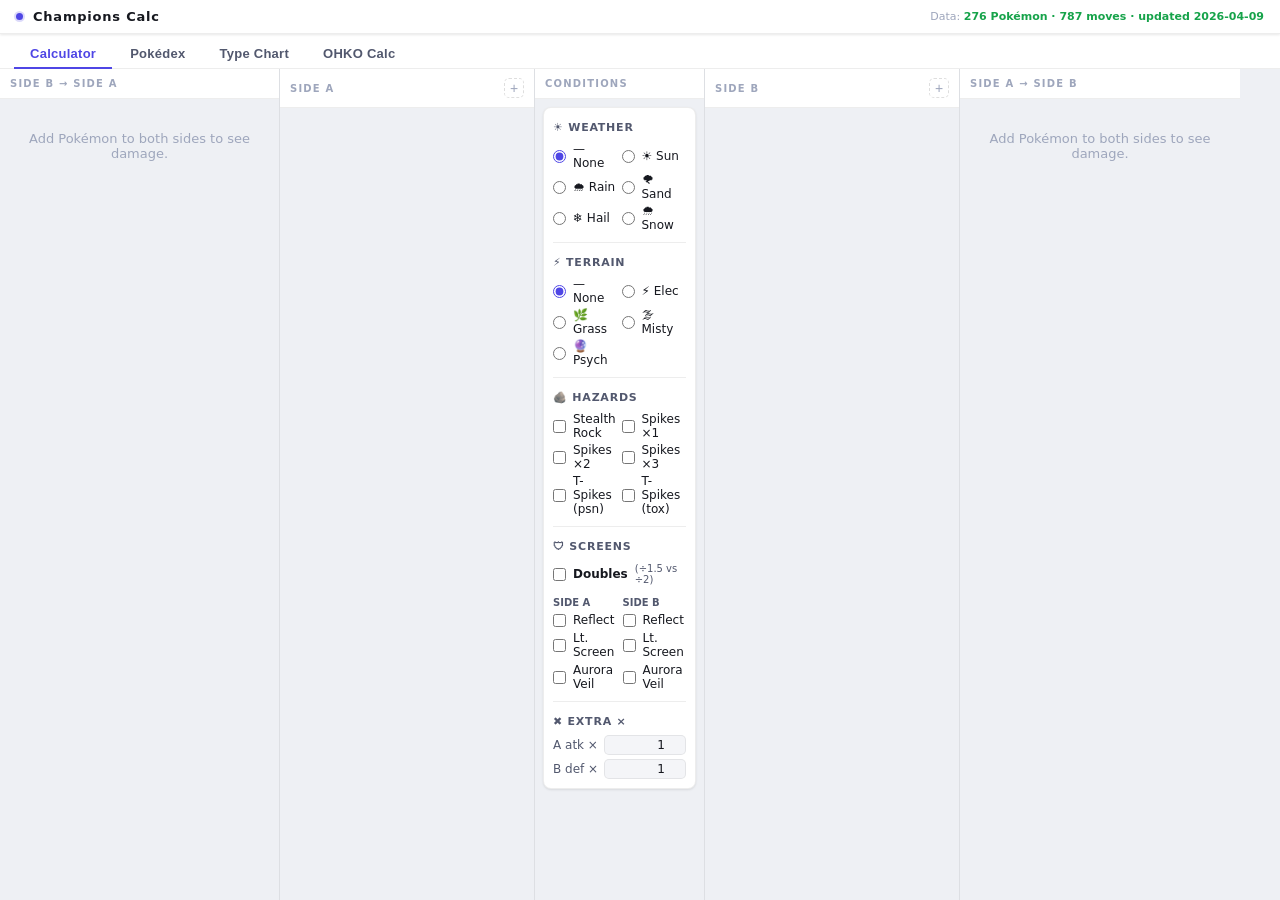
==== app.html @ abed0943 "debug logging for move filters" ====
<!DOCTYPE html>
<html lang="en">
<head>
<meta charset="UTF-8">
<meta name="viewport" content="width=device-width, initial-scale=1.0">
<title>Champions Calc</title>
<style>
*{box-sizing:border-box;margin:0;padding:0}
:root{
  --bg:#eef0f4;--bg2:#ffffff;--bg3:#f4f5f8;--bg4:#e8eaee;
  --border:rgba(0,0,0,0.07);--border2:rgba(0,0,0,0.13);
  --text:#16181f;--text2:#52586e;--text3:#9ea6bc;
  --accent:#4f46e5;--accent2:#6366f1;
  --radius:8px;--font:'Segoe UI',system-ui,sans-serif;
  --shadow:0 1px 3px rgba(0,0,0,0.06),0 1px 2px rgba(0,0,0,0.04);
  --shadow-md:0 4px 12px rgba(0,0,0,0.08),0 2px 4px rgba(0,0,0,0.04);
}
body{background:var(--bg);color:var(--text);font-family:var(--font);font-size:14px;overflow-x:hidden;overflow-y:auto;height:100vh;display:flex;flex-direction:column}

/* ── header ── */
#hdr{display:flex;align-items:center;gap:10px;padding:9px 16px;background:var(--bg2);border-bottom:1px solid var(--border);flex-shrink:0;z-index:10;box-shadow:var(--shadow)}
#hdr h1{font-size:13px;font-weight:700;letter-spacing:.06em;color:var(--text)}
.dot{width:7px;height:7px;border-radius:50%;background:var(--accent);box-shadow:0 0 0 2px rgba(79,70,229,.2)}
#data-status{font-size:11px;color:var(--text3);margin-left:auto}
#data-status span{color:#16a34a;font-weight:600}

/* ── main grid ── */
#main{display:grid;grid-template-columns:280px 255px 170px 255px 280px;flex:1;overflow-x:auto;overflow-y:auto;min-height:0;min-width:0;align-items:start}
.col{display:flex;flex-direction:column;border-right:1px solid var(--border);min-height:100%}
.col:last-child{border-right:none}
.col-body{padding:8px;display:flex;flex-direction:column;gap:7px}

/* ── panel ── */
.panel{background:var(--bg2);border:1px solid var(--border);border-radius:var(--radius);overflow:hidden;box-shadow:var(--shadow)}
.panel-bar{display:flex;align-items:center;gap:7px;padding:7px 10px;border-bottom:1px solid var(--border);background:var(--bg3)}
.panel-stripe{width:3px;height:16px;border-radius:2px;flex-shrink:0}
.panel-title{font-size:12px;font-weight:700;flex:1;color:var(--text);white-space:nowrap;overflow:hidden;text-overflow:ellipsis;letter-spacing:.01em}
.panel-close{background:none;border:none;color:var(--text3);cursor:pointer;font-size:14px;padding:0 2px;line-height:1;border-radius:3px;transition:color .12s}
.panel-close:hover{color:#dc2626}
.panel-body{padding:9px;display:flex;flex-direction:column;gap:6px}

/* ── form elements ── */
label.lbl{font-size:10px;color:var(--text3);text-transform:uppercase;letter-spacing:.08em;display:block;margin-bottom:2px;font-weight:600}
input[type=text],select{width:100%;background:var(--bg3);border:1px solid var(--border);color:var(--text);padding:5px 8px;border-radius:6px;font-size:12px;outline:none;font-family:var(--font);transition:border-color .12s}
input[type=text]:focus,select:focus{border-color:rgba(79,70,229,.4);box-shadow:0 0 0 2px rgba(79,70,229,.08)}
select option{background:#ffffff}

/* ── tabs ── */
#tab-bar{display:flex;gap:1px;padding:0 16px;background:var(--bg2);border-bottom:1px solid var(--border);flex-shrink:0}
.tab-btn{padding:10px 18px;font-size:12px;font-weight:600;border:none;background:none;cursor:pointer;color:var(--text3);border-bottom:2px solid transparent;margin-bottom:-1px;transition:all .15s;letter-spacing:.02em}
.tab-btn.active{color:var(--accent);border-bottom-color:var(--accent)}
.tab-btn:hover:not(.active){color:var(--text)}

/* ── col heads ── */
.col-head{padding:9px 10px;background:var(--bg2);border-bottom:1px solid var(--border);display:flex;align-items:center;justify-content:space-between;position:sticky;top:0;z-index:5}
.col-head h2{font-size:10px;font-weight:700;text-transform:uppercase;letter-spacing:.12em;color:var(--text3)}

/* ── add button ── */
.add-btn{width:20px;height:20px;border-radius:5px;border:1px dashed var(--border2);background:none;color:var(--text3);cursor:pointer;font-size:14px;line-height:1;display:flex;align-items:center;justify-content:center;transition:all .15s}
.add-btn:hover{background:var(--accent);border-color:var(--accent);color:#fff}

/* ── ko badges ── */
.ko-badge{font-size:10px;padding:1px 6px;border-radius:4px;font-weight:700;margin-left:5px}
.ko-1{background:#fee2e2;color:#b91c1c}
.ko-2{background:#fef3c7;color:#92400e}
.ko-n{background:#e0e7ff;color:#3730a3}

/* ── type badge ── */
.type-row{display:flex;gap:4px;flex-wrap:wrap;margin-top:2px}
.type-badge{font-size:10px;padding:2px 7px;border-radius:4px;color:#fff;font-weight:700;text-transform:uppercase;letter-spacing:.05em}

/* ── damage bars ── */
.dmg-bar-wrap{margin:2px 0}
.dmg-bar-label{font-size:11px;color:var(--text2);margin-bottom:2px;display:flex;justify-content:space-between;align-items:center}
.dmg-track{position:relative;height:13px;background:var(--bg3);border-radius:4px;overflow:hidden;border:1px solid var(--border)}
.dmg-range{position:absolute;top:0;height:100%;border-radius:4px;opacity:.85}
.dmg-val{position:absolute;right:5px;top:50%;transform:translateY(-50%);font-size:10px;font-weight:700;color:#fff;text-shadow:0 1px 2px rgba(0,0,0,.4)}

/* ── defender block ── */
.defender-block{background:var(--bg2);border:1px solid var(--border);border-radius:var(--radius);padding:6px 8px;box-shadow:var(--shadow)}
.defender-name{font-size:12px;font-weight:700;margin-bottom:3px;display:flex;align-items:center;justify-content:space-between;cursor:pointer;user-select:none;color:var(--text)}
.defender-name .collapse-btn{font-size:11px;color:var(--text3)}

/* ── move chips ── */
.move-chip{display:grid;grid-template-columns:18px 1fr auto auto auto;align-items:center;gap:5px;background:var(--bg3);border:1px solid var(--border);border-radius:6px;padding:4px 7px;font-size:12px;transition:border-color .12s}
.move-chip:hover{border-color:var(--border2)}
.move-chip-check{accent-color:var(--accent);cursor:pointer;width:13px;height:13px}
.move-chip-name{font-weight:600;color:var(--text);white-space:nowrap;overflow:hidden;text-overflow:ellipsis}
.move-chip-type{font-size:9px;padding:1px 5px;border-radius:3px;color:#fff;font-weight:700;text-transform:uppercase}
.move-chip-bp{font-size:11px;color:var(--text3)}
.move-chip-del{background:none;border:none;color:var(--text3);cursor:pointer;font-size:12px;padding:0 1px;line-height:1;flex-shrink:0;border-radius:3px;transition:color .12s}
.move-chip-del:hover{color:#dc2626}

/* ── cond items ── */
.cond-item{display:flex;align-items:center;gap:6px;padding:2px 0;font-size:12px;color:var(--text);cursor:pointer}
.cond-item input[type=checkbox]{accent-color:var(--accent);cursor:pointer}
.cond-item input[type=radio]{accent-color:var(--accent);cursor:pointer}

/* ── power chart ── */
.power-chart-wrap{background:var(--bg2);border:1px solid var(--border);border-radius:var(--radius);padding:14px;box-shadow:var(--shadow)}
.power-chart-title{font-size:11px;font-weight:700;color:var(--text);text-transform:uppercase;letter-spacing:.08em}

/* ── pokemon search dropdown ── */
.poke-wrap{position:relative}
.poke-input{padding-right:28px!important}
.poke-sprite{position:absolute;right:4px;top:50%;transform:translateY(-50%);width:22px;height:22px;object-fit:contain;image-rendering:pixelated;pointer-events:none}
.poke-list{position:absolute;top:100%;left:0;right:0;z-index:50;background:#ffffff;border:1px solid var(--border2);border-radius:5px;max-height:180px;overflow-y:auto;display:none}
.poke-list.open{display:block}
.poke-opt{padding:5px 8px;cursor:pointer;font-size:13px;display:flex;align-items:center;gap:6px}
.poke-opt:hover,.poke-opt.focused{background:#4f46e511}
.poke-opt img{width:20px;height:20px;object-fit:contain;image-rendering:pixelated}
.poke-opt .type-pip{font-size:10px;padding:1px 5px;border-radius:3px;color:#fff}

/* ── stats strip ── */
.stat-row{display:grid;grid-template-columns:60px 1fr 34px;align-items:center;gap:5px}
.stat-name{font-size:11px;color:var(--text2);text-transform:uppercase;letter-spacing:.04em}
.stat-bar-bg{height:6px;background:var(--bg3);border-radius:3px;overflow:hidden;border:1px solid var(--border)}
.stat-bar{height:100%;border-radius:3px;transition:width .25s}
.stat-val{font-size:12px;text-align:right;color:var(--text)}

/* ── ev / nature row ── */
.ev-row{display:grid;grid-template-columns:1fr 1fr;gap:5px}
.ev-field{display:flex;flex-direction:column}
.ev-field input[type=number]{-moz-appearance:textfield}
.ev-field input[type=number]::-webkit-inner-spin-button{-webkit-appearance:none}
.ev-field input{width:100%;background:var(--bg3);border:1px solid var(--border);color:var(--text);padding:3px 6px;border-radius:5px;font-size:13px;font-family:var(--font);outline:none}

/* ── ev sliders ── */
.ev-slider-row{display:grid;grid-template-columns:34px 1fr 34px;align-items:center;gap:6px;margin-bottom:3px}
.ev-slider-label{font-size:11px;color:var(--text2);text-transform:uppercase;letter-spacing:.04em}
.ev-slider-val{font-size:11px;font-weight:600;text-align:right;color:var(--text)}
input[type=range]{width:100%;accent-color:#4f46e5;height:4px}

/* ── buff checkboxes ── */
.buff-grid{display:grid;grid-template-columns:1fr 1fr;gap:3px}
.buff-item{display:flex;align-items:center;gap:5px;font-size:12px;color:var(--text2);cursor:pointer;padding:2px 0}
.buff-item input[type=checkbox]{accent-color:#4f46e5;cursor:pointer}

/* ── stage select ── */
.stage-row{display:flex;align-items:center;gap:6px}
.stage-row label{font-size:12px;color:var(--text2);min-width:48px}
.stage-row select{flex:1}

/* ── move select ── */
.move-row{display:flex;gap:5px}
.move-row select{flex:1}
.move-type-dot{width:10px;height:10px;border-radius:50%;flex-shrink:0;align-self:center}

/* ── custom move picker ── */
.move-picker-wrap{position:relative}
.move-search-input{width:100%;background:var(--bg3);border:1px solid var(--border);color:var(--text);padding:4px 7px;border-radius:5px;font-size:13px;outline:none;font-family:var(--font)}
.move-search-input:focus{border-color:#4f46e580}
.move-dropdown{position:absolute;top:100%;left:0;right:0;z-index:100;background:#fff;border:1px solid var(--border2);border-radius:6px;max-height:220px;overflow-y:auto;display:none;box-shadow:0 4px 14px rgba(0,0,0,0.12)}
.move-dropdown.open{display:block}
.move-opt{display:grid;grid-template-columns:1fr auto auto auto;align-items:center;gap:6px;padding:5px 9px;cursor:pointer;font-size:12px;position:relative}
.move-opt:hover{background:#f0f0ff}
.move-opt-name{font-weight:600;color:var(--text);white-space:nowrap;overflow:hidden;text-overflow:ellipsis}
.move-cat-icon{font-size:13px;flex-shrink:0}
.move-bp{font-size:11px;color:var(--text2);min-width:34px;text-align:right;flex-shrink:0}
.move-tip{display:none;position:fixed;z-index:999;background:#1a1d24;color:#e8eaf0;font-size:11px;line-height:1.5;padding:7px 10px;border-radius:6px;max-width:220px;pointer-events:none;box-shadow:0 4px 12px rgba(0,0,0,.3)}

/* ── selected moves list ── */
.move-list{display:flex;flex-direction:column;gap:4px;margin-top:4px}
.move-chip{display:grid;grid-template-columns:18px 1fr auto auto auto;align-items:center;gap:5px;background:var(--bg3);border:1px solid var(--border);border-radius:5px;padding:4px 7px;font-size:12px}
.move-chip-check{accent-color:#4f46e5;cursor:pointer;width:14px;height:14px}
.move-chip-name{font-weight:600;color:var(--text);white-space:nowrap;overflow:hidden;text-overflow:ellipsis}
.move-chip-type{font-size:10px;padding:1px 5px;border-radius:3px;color:#fff;font-weight:600;text-transform:uppercase}
.move-chip-bp{font-size:11px;color:var(--text2)}
.move-chip-del{background:none;border:none;color:var(--text3);cursor:pointer;font-size:13px;padding:0 2px;line-height:1;flex-shrink:0}
.move-chip-del:hover{color:#dc2626}

/* ── condition checkboxes ── */
.cond-section{font-size:11px;color:var(--text2);font-weight:600;text-transform:uppercase;letter-spacing:.07em;padding:4px 0 2px}
.cond-item{display:flex;align-items:center;gap:7px;padding:3px 0;font-size:13px;color:var(--text);cursor:pointer}
.cond-item input[type=checkbox]{accent-color:#4f46e5;cursor:pointer}
.cond-item input[type=radio]{accent-color:#4f46e5;cursor:pointer}

/* ── HP bar and damage viz (col 4) ── */
.defender-block{background:var(--bg2);border:1px solid var(--border);border-radius:var(--radius);padding:6px 8px}
.defender-name{font-size:12px;font-weight:600;margin-bottom:3px;display:flex;align-items:center;justify-content:space-between;cursor:pointer;user-select:none}
.defender-name .collapse-btn{font-size:11px;color:var(--text3)}
.hp-track{position:relative;height:12px;background:var(--bg4);border-radius:5px;overflow:hidden;margin-bottom:3px;border:1px solid var(--border)}
.hp-fill{height:100%;border-radius:5px;transition:width .3s;background:#16a34a}
.hp-fill.yellow{background:#d97706}
.hp-fill.red{background:#dc2626}
.hp-label{position:absolute;right:4px;top:50%;transform:translateY(-50%);font-size:10px;font-weight:600;color:#fff;text-shadow:0 1px 2px rgba(0,0,0,.5)}

/* ── coverage tab ── */
#view-cov{display:none;flex-direction:column;flex:1;overflow-y:auto;min-height:0}
.cov-left{width:310px;flex-shrink:0;padding:12px;border-right:1px solid var(--border);overflow-y:auto;display:flex;flex-direction:column;gap:8px}
.cov-right{flex:1;padding:14px;overflow-y:auto}
.cov-section-title{font-size:11px;font-weight:600;text-transform:uppercase;letter-spacing:.08em;color:var(--text2);margin-bottom:4px}
.cov-slot{background:var(--bg2);border:1px solid var(--border);border-radius:var(--radius);overflow:hidden}
.cov-slot-bar{display:flex;align-items:center;gap:6px;padding:5px 8px;background:var(--bg3);border-bottom:1px solid var(--border)}
.cov-slot-check{accent-color:#4f46e5;width:14px;height:14px;cursor:pointer;flex-shrink:0}
.cov-slot-num{font-size:11px;color:var(--text3);font-weight:600;min-width:16px}
.cov-slot-sprite{width:26px;height:26px;object-fit:contain;image-rendering:pixelated;flex-shrink:0}
.cov-slot-name{font-size:12px;font-weight:600;flex:1;color:var(--text);white-space:nowrap;overflow:hidden;text-overflow:ellipsis}
.cov-slot-types{display:flex;gap:3px;flex-shrink:0}
.cov-slot-body{padding:7px 8px;display:flex;flex-direction:column;gap:5px}
.cov-slot-search-wrap{position:relative}
.cov-slot-input{width:100%;background:var(--bg3);border:1px solid var(--border);color:var(--text);padding:4px 7px;border-radius:5px;font-size:12px;outline:none;font-family:var(--font)}
.cov-slot-input:focus{border-color:#4f46e580}
.cov-slot-list{position:absolute;top:100%;left:0;right:0;z-index:60;background:#fff;border:1px solid var(--border2);border-radius:5px;max-height:160px;overflow-y:auto;display:none;box-shadow:0 4px 12px rgba(0,0,0,.12)}
.cov-slot-list.open{display:block}
.cov-slot-opt{padding:4px 8px;cursor:pointer;font-size:12px;display:flex;align-items:center;gap:5px}
.cov-slot-opt:hover{background:#f0f0ff}
.cov-slot-opt img{width:20px;height:20px;object-fit:contain;image-rendering:pixelated}
.cov-ab-sel{width:100%;background:var(--bg3);border:1px solid var(--border);color:var(--text);padding:3px 6px;border-radius:5px;font-size:12px;outline:none;font-family:var(--font)}
/* tabs inside coverage */
.cov-tabs{display:flex;gap:4px;margin-bottom:14px}
.cov-tab-btn{padding:5px 20px;font-size:13px;font-weight:600;border:1px solid var(--border2);border-radius:5px;background:var(--bg3);cursor:pointer;color:var(--text2);font-family:var(--font);transition:all .15s}
.cov-tab-btn.active{background:#4f46e5;color:#fff;border-color:#4f46e5}
/* active team summary row */
.cov-team-summary{display:flex;flex-wrap:wrap;gap:6px;margin-bottom:14px;padding-bottom:12px;border-bottom:1px solid var(--border)}
.cov-mon-pill{display:flex;align-items:center;gap:4px;background:var(--bg2);border:1px solid var(--border);border-radius:20px;padding:2px 10px 2px 3px;font-size:12px;font-weight:600}
.cov-mon-pill img{width:22px;height:22px;object-fit:contain;image-rendering:pixelated}
/* offensive grid — one cell per defending type */
.cov-off-title{font-size:12px;font-weight:700;color:var(--text2);margin-bottom:8px;text-transform:uppercase;letter-spacing:.06em}
.cov-off-grid{display:grid;grid-template-columns:repeat(6,1fr);gap:5px;margin-bottom:20px}
.cov-off-cell{border-radius:6px;padding:6px 4px;display:flex;flex-direction:column;align-items:center;gap:3px;border:2px solid transparent;cursor:default}
.cov-off-cell-type{font-size:10px;font-weight:700;text-transform:uppercase;letter-spacing:.03em;color:#fff}
.cov-off-cell-eff{font-size:16px;font-weight:800;color:#fff;line-height:1}
.cov-off-cell-pips{display:flex;gap:2px;flex-wrap:wrap;justify-content:center;min-height:8px}
.cov-off-pip{width:6px;height:6px;border-radius:50%;background:rgba(255,255,255,.35);flex-shrink:0}
.cov-off-pip.hit{background:rgba(255,255,255,.9)}
/* best effectiveness highlight */
.cov-off-cell.eff-4x{border-color:rgba(255,255,255,.5);box-shadow:0 0 0 1px rgba(255,255,255,.2)}
.cov-off-cell.eff-immune{opacity:.4}
/* defensive table */
.cov-def-title{font-size:12px;font-weight:700;color:var(--text2);margin-bottom:8px;text-transform:uppercase;letter-spacing:.06em}
.cov-def-grid{display:grid;grid-template-columns:repeat(6,1fr);gap:5px}
.cov-def-cell{border-radius:6px;padding:6px 4px;display:flex;flex-direction:column;align-items:center;gap:3px;border:2px solid transparent}
.cov-def-cell-type{font-size:10px;font-weight:700;text-transform:uppercase;letter-spacing:.03em;color:#fff}
.cov-def-cell-eff{font-size:14px;font-weight:800;color:#fff;line-height:1}
.cov-def-cell-pips{display:flex;gap:2px;flex-wrap:wrap;justify-content:center;min-height:8px}
.cov-def-pip{width:6px;height:6px;border-radius:50%;background:rgba(255,255,255,.35);flex-shrink:0}
.cov-def-pip.weak{background:#ff4444}
.cov-def-pip.resist{background:#44ff88}
.cov-def-pip.immune{background:#aaaaff}
.cov-def-cell.all-immune{opacity:.5}
.cov-empty-msg{font-size:13px;color:var(--text3);padding:20px 0;text-align:center}
[data-type=normal]{background:#9da19e}[data-type=fire]{background:#f08030}[data-type=water]{background:#6890f0}
[data-type=electric]{background:#c8a800}[data-type=grass]{background:#5dac21}[data-type=ice]{background:#3dc5c5}
[data-type=fighting]{background:#c03028}[data-type=poison]{background:#9040a0}[data-type=ground]{background:#927d44}
[data-type=flying]{background:#7169c1}[data-type=psychic]{background:#f85888}[data-type=bug]{background:#729f10}
[data-type=rock]{background:#a38c21}[data-type=ghost]{background:#705898}[data-type=dragon]{background:#5060e1}
[data-type=dark]{background:#5a5366}[data-type=steel]{background:#8e8ea0}[data-type=fairy]{background:#c585a0}

/* ── collapsible sections inside panels ── */
.section-head{display:flex;align-items:center;justify-content:space-between;cursor:pointer;padding:3px 0;user-select:none}
.section-head:hover .section-toggle{color:var(--text)}
.section-toggle{font-size:11px;color:var(--text3);transition:transform .15s}
.section-body{display:flex;flex-direction:column;gap:5px;padding-top:4px}
.section-body.sec-collapsed{display:none}

/* ── manual multiplier ── */
.mult-row{display:grid;grid-template-columns:1fr 80px;align-items:center;gap:6px;margin-bottom:3px}
.mult-label{font-size:12px;color:var(--text)}
.mult-input{background:var(--bg3);border:1px solid var(--border);color:var(--text);padding:3px 6px;border-radius:5px;font-size:12px;font-family:var(--font);outline:none;text-align:right;width:100%}
.mult-input:focus{border-color:#4f46e580}
.mult-total{font-size:11px;color:var(--text2);text-align:center;padding:4px;background:var(--bg3);border-radius:4px}

.no-defenders{font-size:13px;color:var(--text3);text-align:center;padding:24px 0}
.divider{height:1px;background:var(--border);margin:4px 0}

/* ── collapse ── */
.panel-body.collapsed{display:none}
.collapse-btn{background:none;border:none;color:var(--text3);cursor:pointer;font-size:14px;width:20px;height:20px;display:flex;align-items:center;justify-content:center;border-radius:4px;transition:all .15s;flex-shrink:0}
.collapse-btn:hover{background:var(--bg3);color:var(--text)}

/* ── live stat rows ── */
.stat-row{display:grid;grid-template-columns:34px 1fr 36px 36px;align-items:center;gap:5px}
.stat-name{font-size:10px;color:var(--text2);text-transform:uppercase;letter-spacing:.04em}
.stat-bar-bg{height:6px;background:var(--bg3);border-radius:3px;overflow:hidden;border:1px solid var(--border)}
.stat-bar{height:100%;border-radius:3px;transition:width .25s}
.stat-val{font-size:11px;text-align:right;color:var(--text);font-weight:600}
.stat-calc{font-size:10px;text-align:right;color:var(--text2)}

/* ── ability tooltip ── */
.ability-row{position:relative;display:flex;align-items:center;gap:6px}
.ability-row select{flex:1}
.ability-icon{width:18px;height:18px;border-radius:3px;display:flex;align-items:center;justify-content:center;font-size:11px;flex-shrink:0;cursor:help}
.ab-tooltip{position:absolute;bottom:calc(100% + 6px);left:0;right:0;z-index:200;background:#1a1d24;color:#e8eaf0;font-size:11px;line-height:1.5;padding:7px 9px;border-radius:6px;pointer-events:none;display:none;box-shadow:0 4px 14px rgba(0,0,0,.25)}
.ability-row:hover .ab-tooltip{display:block}

/* ── tabs ── */
#tab-bar{display:flex;gap:2px;padding:6px 14px 0;background:var(--bg2);border-bottom:1px solid var(--border);flex-shrink:0}
.tab-btn{padding:6px 16px;font-size:13px;font-weight:600;border:none;background:none;cursor:pointer;color:var(--text2);border-bottom:2px solid transparent;margin-bottom:-1px;transition:all .15s}
.tab-btn.active{color:#4f46e5;border-bottom-color:#4f46e5}
.tab-btn:hover:not(.active){color:var(--text)}
#view-calc{display:flex;flex-direction:column;flex:1;overflow:hidden;min-height:0}
#view-dex{display:none;flex-direction:column;flex:1;overflow:hidden;min-height:0;padding:12px}

/* ── pokedex table ── */
#dex-controls{margin-bottom:10px}
#dex-move-filters{display:flex;flex-wrap:wrap;gap:6px;align-items:center;margin-top:4px}
.move-filter-tag{display:flex;align-items:center;gap:4px;background:var(--bg3);border:1px solid var(--border);border-radius:4px;padding:2px 8px;font-size:12px;color:var(--text)}
.move-filter-tag button{background:none;border:none;color:var(--text2);cursor:pointer;font-size:13px;padding:0;line-height:1}
.move-filter-tag button:hover{color:var(--text)}
#dex-move-input{background:var(--bg3);border:1px solid var(--border);color:var(--text);padding:5px 10px;border-radius:5px;font-size:13px;outline:none;font-family:var(--font);width:180px}
#dex-move-suggestions{position:absolute;background:var(--bg2);border:1px solid var(--border);border-radius:5px;z-index:50;max-height:200px;overflow-y:auto;min-width:200px}
#dex-move-suggestions div{padding:5px 10px;font-size:12px;cursor:pointer;color:var(--text)}
#dex-move-suggestions div:hover{background:var(--bg3)}
.move-filter-wrap{position:relative}
.dex-abilities{font-size:11px;color:var(--text2);line-height:1.5}
#dex-search{width:220px;background:var(--bg3);border:1px solid var(--border);color:var(--text);padding:5px 10px;border-radius:5px;font-size:13px;outline:none;font-family:var(--font)}
#dex-type-filter{background:var(--bg3);border:1px solid var(--border);color:var(--text);padding:5px 8px;border-radius:5px;font-size:13px;outline:none;font-family:var(--font)}
#dex-mega-filter{background:var(--bg3);border:1px solid var(--border);color:var(--text);padding:5px 8px;border-radius:5px;font-size:13px;outline:none;font-family:var(--font)}
#dex-sort{background:var(--bg3);border:1px solid var(--border);color:var(--text);padding:5px 8px;border-radius:5px;font-size:13px;outline:none;font-family:var(--font)}
#dex-table-wrap{flex:1;overflow:auto;border:1px solid var(--border);border-radius:var(--radius);background:var(--bg2)}
#dex-table{width:100%;border-collapse:collapse;font-size:12px}
#dex-table th{position:sticky;top:0;background:var(--bg3);padding:8px 10px;text-align:left;font-size:10px;font-weight:600;text-transform:uppercase;letter-spacing:.07em;color:var(--text2);border-bottom:1px solid var(--border);cursor:pointer;white-space:nowrap;user-select:none}
#dex-table th:hover{color:var(--text)}
#dex-table th.sorted{color:#4f46e5}
#dex-table td{padding:6px 10px;border-bottom:1px solid var(--border);vertical-align:middle}
#dex-table tr:last-child td{border-bottom:none}
#dex-table tr:hover td{background:#f8f8ff}
.dex-num{font-size:11px;color:var(--text3);font-weight:600}
.dex-name{font-weight:600;font-size:13px}
.dex-mega{font-size:10px;color:var(--text2);font-style:italic}
.stat-cell{text-align:center}
.stat-base{font-size:13px;font-weight:600;color:var(--text)}
.stat-range{font-size:10px;color:var(--text3);margin-top:1px}
.bst-cell{text-align:center;font-size:13px;font-weight:700}
.type-cell{display:flex;gap:3px;flex-wrap:wrap}

/* ── custom nature dropdown ── */
.nature-wrap{position:relative}
.nature-display{width:100%;background:var(--bg3);border:1px solid var(--border);color:var(--text);padding:4px 28px 4px 7px;border-radius:5px;font-size:13px;cursor:pointer;display:flex;align-items:center;gap:6px;user-select:none}
.nature-display:after{content:'▾';position:absolute;right:8px;top:50%;transform:translateY(-50%);color:var(--text2);pointer-events:none;font-size:11px}
.nature-menu{position:absolute;top:100%;left:0;right:0;z-index:100;background:#fff;border:1px solid var(--border2);border-radius:5px;max-height:220px;overflow-y:auto;display:none;box-shadow:0 4px 12px rgba(0,0,0,0.1)}
.nature-menu.open{display:block}
.nature-opt{padding:5px 10px;cursor:pointer;font-size:13px;display:flex;align-items:center;gap:6px}
.nature-opt:hover{background:#f0f0ff}
.nature-opt.selected{background:#eef}
.nat-name{flex:1}
.nat-up{color:#dc2626;font-weight:700;font-size:11px;min-width:36px}
.nat-dn{color:#2563eb;font-weight:700;font-size:11px;min-width:36px}
</style>
</head>
<body>

<div id="hdr">
  <div class="dot"></div>
  <h1>Champions Calc</h1>
  <div id="data-status">Loading data…</div>
</div>

<div id="tab-bar">
  <button class="tab-btn active" id="tab-calc" onclick="switchTab('calc')">Calculator</button>
  <button class="tab-btn" id="tab-dex" onclick="switchTab('dex')">Pokédex</button>
  <button class="tab-btn" id="tab-cov" onclick="switchTab('cov')">Type Chart</button>
  <button class="tab-btn" id="tab-ohko" onclick="switchTab('ohko')">OHKO Calc</button>
</div>

<div id="view-calc">
<div id="main">
  <div class="col" id="col-plot-a">
    <div class="col-head"><h2>Side B → Side A</h2></div>
    <div class="col-body" id="plot-body-a"><div class="no-defenders">Add Pokémon to both sides to see damage.</div></div>
  </div>
  <div class="col" id="col-atk">
    <div class="col-head">
      <h2>Side A</h2>
      <button class="add-btn" id="add-atk" title="Add Pokémon">+</button>
    </div>
    <div class="col-body" id="atk-body"></div>
  </div>
  <div class="col" id="col-cond">
    <div class="col-head"><h2>Conditions</h2></div>
    <div class="col-body" id="cond-body"></div>
  </div>
  <div class="col" id="col-def">
    <div class="col-head">
      <h2>Side B</h2>
      <button class="add-btn" id="add-def" title="Add Pokémon">+</button>
    </div>
    <div class="col-body" id="def-body"></div>
  </div>
  <div class="col" id="col-plot-b">
    <div class="col-head"><h2>Side A → Side B</h2></div>
    <div class="col-body" id="plot-body-b"><div class="no-defenders">Add Pokémon to both sides to see damage.</div></div>
  </div>
</div>
</div>

<div id="view-ohko" style="display:none;flex-direction:row;flex:1;overflow:hidden;min-height:0;gap:0">
  <div id="power-body" style="width:500px;flex-shrink:0;overflow-y:auto;padding:12px;border-right:1px solid var(--border)"></div>
  <div style="flex:1;display:flex;flex-direction:column;overflow:hidden;min-height:0">
    <div id="ohko-list-controls" style="padding:8px 12px;border-bottom:1px solid var(--border);background:var(--bg2);display:flex;flex-wrap:wrap;gap:6px;align-items:center;flex-shrink:0">
      <input id="ohko-search" type="text" placeholder="Search name or ability…" style="background:var(--bg3);border:1px solid var(--border);color:var(--text);padding:4px 8px;border-radius:5px;font-size:12px;outline:none;font-family:var(--font);width:170px">
      <div class="move-filter-wrap" style="position:relative">
        <input id="ohko-move-input" type="text" placeholder="Must learn move…" autocomplete="off" style="background:var(--bg3);border:1px solid var(--border);color:var(--text);padding:4px 8px;border-radius:5px;font-size:12px;outline:none;font-family:var(--font);width:150px">
        <div id="ohko-move-suggestions" style="position:absolute;top:100%;left:0;background:var(--bg2);border:1px solid var(--border);border-radius:5px;z-index:50;max-height:200px;overflow-y:auto;min-width:200px;box-shadow:0 4px 12px rgba(0,0,0,.12)"></div>
      </div>
      <div id="ohko-move-tags" style="display:flex;flex-wrap:wrap;gap:4px"></div>
      <select id="ohko-sort" style="background:var(--bg3);border:1px solid var(--border);color:var(--text);padding:4px 8px;border-radius:5px;font-size:12px;outline:none;font-family:var(--font)">
        <option value="eff">Sort: Effectiveness</option>
        <option value="atk">Sort: Atk stat ↓</option>
        <option value="spa">Sort: SpA stat ↓</option>
        <option value="bst">Sort: BST ↓</option>
        <option value="name">Sort: Name A–Z</option>
      </select>
    </div>
    <div id="ohko-list-body" style="flex:1;overflow-y:auto;padding:12px"></div>
  </div>
</div>

<div id="view-dex">
  <div id="dex-controls" style="display:flex;flex-direction:column;gap:6px;margin-bottom:10px">
    <div style="display:flex;gap:8px;align-items:center;flex-wrap:wrap">
      <input id="dex-search" type="text" placeholder="Search Pokémon…" style="width:200px">
      <select id="dex-type-filter" style="width:120px"><option value="">All types</option></select>
      <select id="dex-mega-filter" style="width:110px">
        <option value="">All forms</option>
        <option value="mega">Megas only</option>
        <option value="base">No Megas</option>
      </select>
      <select id="dex-ability-filter" style="width:170px"><option value="">All abilities</option></select>
      <div class="move-filter-wrap" style="position:relative">
        <input id="dex-move-input" type="text" placeholder="Filter by move…" autocomplete="off" style="width:160px">
        <div id="dex-move-suggestions"></div>
      </div>
      <div id="dex-move-tags" style="display:flex;gap:5px;flex-wrap:wrap"></div>
      <div style="margin-left:auto;display:flex;align-items:center;gap:8px">
        <label style="font-size:11px;color:var(--text2);white-space:nowrap">Sort by</label>
        <select id="dex-sort" style="width:100px">
          <option value="dex">Dex #</option>
          <option value="name">Name</option>
          <option value="bst">BST</option>
          <option value="hp">HP</option>
          <option value="attack">Atk</option>
          <option value="defense">Def</option>
          <option value="special-attack">SpA</option>
          <option value="special-defense">SpD</option>
          <option value="speed">Spe</option>
        </select>
        <span id="dex-count" style="font-size:12px;color:var(--text2);white-space:nowrap"></span>
      </div>
    </div>
  </div>
  <div id="dex-table-wrap">
    <table id="dex-table">
      <thead>
        <tr>
          <th>#</th>
          <th>Pokémon</th>
          <th>Types</th>
          <th>Abilities</th>
          <th class="stat-cell">HP</th>
          <th class="stat-cell">Atk</th>
          <th class="stat-cell">Def</th>
          <th class="stat-cell">SpA</th>
          <th class="stat-cell">SpD</th>
          <th class="stat-cell">Spe</th>
          <th class="stat-cell">BST</th>
        </tr>
      </thead>
      <tbody id="dex-tbody"></tbody>
    </table>
  </div>
</div>

<div id="view-cov">

  <!-- top: type picker + coverage side by side -->
  <div style="display:grid;grid-template-columns:1fr 1fr;border-bottom:1px solid var(--border)">

    <div style="padding:14px;border-right:1px solid var(--border);display:flex;flex-direction:column;gap:10px">
      <div style="font-size:11px;font-weight:600;text-transform:uppercase;letter-spacing:.08em;color:var(--text2)">Attack types</div>
      <div id="tc-attack-grid" style="display:grid;grid-template-columns:repeat(6,1fr);gap:5px"></div>
      <button onclick="tcClearAll()" style="font-size:11px;color:var(--text2);background:none;border:1px solid var(--border2);border-radius:5px;padding:4px 10px;cursor:pointer;font-family:var(--font);align-self:flex-start">Clear all</button>
    </div>

    <div style="padding:14px;display:flex;flex-direction:column;gap:10px">
      <div style="display:flex;align-items:center;gap:14px;flex-wrap:wrap">
        <div style="font-size:11px;font-weight:600;text-transform:uppercase;letter-spacing:.08em;color:var(--text2)">Super effective against</div>
        <div style="display:flex;gap:10px;flex-wrap:wrap">
          <div style="display:flex;align-items:center;gap:5px;font-size:11px;color:var(--text2)"><div style="width:10px;height:10px;border-radius:2px;background:#d1fae5;border:1px solid #2e7d4f"></div>1 type</div>
          <div style="display:flex;align-items:center;gap:5px;font-size:11px;color:var(--text2)"><div style="width:10px;height:10px;border-radius:2px;background:#86efac;border:1px solid #2e7d4f"></div>2 types</div>
          <div style="display:flex;align-items:center;gap:5px;font-size:11px;color:var(--text2)"><div style="width:10px;height:10px;border-radius:2px;background:#4ade80;border:1px solid #166534"></div>3+</div>
          <div style="display:flex;align-items:center;gap:5px;font-size:11px;color:var(--text2)"><div style="width:10px;height:10px;border-radius:2px;background:var(--bg3);border:1px solid var(--border2)"></div>not covered</div>
        </div>
      </div>
      <div id="tc-results-grid" style="display:grid;grid-template-columns:repeat(6,1fr);gap:5px"></div>
      <div style="font-size:11px;color:var(--text2)">Red badge = overlap count. Hover a chip to see which types hit it.</div>
    </div>

  </div>

  <!-- bottom: move optimizer -->
  <div style="border-top:1px solid var(--border);display:grid;grid-template-columns:220px 1fr;min-height:0">

    <!-- left: compact controls -->
    <div style="padding:14px;border-right:1px solid var(--border);background:var(--bg3);display:flex;flex-direction:column;gap:10px">
      <div style="font-size:11px;font-weight:600;text-transform:uppercase;letter-spacing:.08em;color:var(--text2)">Move Optimizer</div>

      <div>
        <label class="lbl">Pokemon</label>
        <div style="position:relative">
          <input type="text" id="opt-poke-input" placeholder="Search..." autocomplete="off" oninput="optPokeSearch(this.value)" style="width:100%;padding-right:28px">
          <img id="opt-poke-sprite" src="" style="position:absolute;right:4px;top:50%;transform:translateY(-50%);width:22px;height:22px;object-fit:contain;image-rendering:pixelated;display:none">
          <div id="opt-poke-list" class="poke-list"></div>
        </div>
      </div>

      <div>
        <label class="lbl">Move slots</label>
        <div style="display:flex;gap:5px">
          <button id="opt-slots-1" class="opt-slot-btn" onclick="optSetSlots(1)">1</button>
          <button id="opt-slots-2" class="opt-slot-btn" onclick="optSetSlots(2)">2</button>
          <button id="opt-slots-3" class="opt-slot-btn opt-slot-active" onclick="optSetSlots(3)">3</button>
          <button id="opt-slots-4" class="opt-slot-btn" onclick="optSetSlots(4)">4</button>
        </div>
      </div>

      <div>
        <label class="lbl">Move category</label>
        <div style="display:flex;gap:5px;flex-wrap:wrap">
          <button id="opt-cat-all" class="opt-slot-btn opt-slot-active" onclick="optSetCat('all')">All</button>
          <button id="opt-cat-physical" class="opt-slot-btn" onclick="optSetCat('physical')">⚔ Phys</button>
          <button id="opt-cat-special" class="opt-slot-btn" onclick="optSetCat('special')">✦ Spec</button>
        </div>
      </div>

      <button onclick="optRun()" style="margin-top:auto;padding:7px 0;background:#4f46e5;color:#fff;border:none;border-radius:5px;font-size:13px;font-weight:600;cursor:pointer;font-family:var(--font)">Find best combos</button>
    </div>

    <!-- right: priority filters + results -->
    <div style="padding:14px;display:flex;flex-direction:column;gap:12px;overflow-y:auto">

      <div style="display:grid;grid-template-columns:1fr 1fr 1fr;gap:14px">
        <div>
          <label class="lbl">Prioritize attack types</label>
          <div id="opt-atk-priority" style="display:grid;grid-template-columns:repeat(6,1fr);gap:4px;margin-top:4px"></div>
        </div>
        <div>
          <label class="lbl">Must-cover enemy types</label>
          <div id="opt-enemy-priority" style="display:grid;grid-template-columns:repeat(6,1fr);gap:4px;margin-top:4px"></div>
        </div>
        <div>
          <label class="lbl" style="color:#dc2626">Exclude attack types</label>
          <div id="opt-exclude-atk" style="display:grid;grid-template-columns:repeat(6,1fr);gap:4px;margin-top:4px"></div>
        </div>
      </div>

      <div id="opt-results" style="display:grid;grid-template-columns:repeat(5,1fr);gap:8px"></div>
    </div>

  </div>

</div>

<style>
.opt-slot-btn{padding:4px 12px;font-size:13px;font-weight:600;border:1px solid var(--border2);border-radius:5px;background:var(--bg2);color:var(--text2);cursor:pointer;font-family:var(--font)}
.opt-slot-active{background:#4f46e5;color:#fff;border-color:#4f46e5}
.opt-type-pill{display:flex;align-items:center;gap:4px;padding:3px 6px;border-radius:4px;font-size:11px;font-weight:600;border:1px solid var(--border);background:var(--bg2);color:var(--text2);cursor:pointer;transition:all .1s;font-family:var(--font)}
.opt-result-card{background:var(--bg2);border:1px solid var(--border);border-radius:var(--radius);padding:8px;display:flex;flex-direction:column;gap:5px}
.opt-result-rank{font-size:10px;font-weight:700;text-transform:uppercase;letter-spacing:.07em;color:var(--text3)}
.opt-move-row{display:flex;align-items:center;gap:5px;font-size:12px;font-weight:600;color:var(--text)}
.opt-move-type{font-size:10px;padding:1px 6px;border-radius:3px;color:#fff;font-weight:700}
.opt-covered-row{display:flex;flex-wrap:wrap;gap:3px;margin-top:2px}
.opt-covered-chip{font-size:10px;padding:1px 6px;border-radius:3px;color:#fff;font-weight:600}
.opt-score-row{display:flex;justify-content:space-between;align-items:center;margin-top:2px}
.opt-score{font-size:11px;color:var(--text2)}
.opt-overlap-warn{font-size:10px;color:#d97706;font-weight:600}
.opt-priority-hit{font-size:10px;color:#7c3aed;font-weight:600}
</style>

<script>
// ─────────────────────────────────────────────────────────
// DATA LOADING
// ─────────────────────────────────────────────────────────
let DB = { pokemon:{}, moves:{}, meta:{} };
let loaded = false;

async function loadJSON(path) {
  const r = await fetch(path);
  if (!r.ok) throw new Error(`${path}: ${r.status}`);
  return r.json();
}

async function init() {
  try {
    const [p, m, meta] = await Promise.all([
      loadJSON('data/pokemon.json'),
      loadJSON('data/moves.json'),
      loadJSON('data/meta.json'),
    ]);
    DB.pokemon = p.pokemon;
    DB.moves   = m.moves;
    DB.meta    = meta;
    loaded = true;
    const gen = p.generated ? p.generated.slice(0,10) : '?';
    document.getElementById('data-status').innerHTML =
      `Data: <span>${Object.keys(DB.pokemon).length} Pokémon · ${Object.keys(DB.moves).length} moves · updated ${gen}</span>`;
    buildConditions();
    buildPowerPanel();
    initDex();
    recalc();

    // OHKO list control listeners
    document.getElementById('ohko-search').addEventListener('input', () => {
      if (_ohkoCachedResults.length > 0) _renderOhkoResults(_ohkoCachedResults, _ohkoDefTypes);
    });
    document.getElementById('ohko-sort').addEventListener('change', () => {
      if (_ohkoCachedResults.length > 0) _renderOhkoResults(_ohkoCachedResults, _ohkoDefTypes);
    });

    // OHKO move filter (tag-based, filters full learnset)
    window._ohkoMoveFilters = [];
    const ohkoMoveInput = document.getElementById('ohko-move-input');
    const ohkoMoveSugg  = document.getElementById('ohko-move-suggestions');
    const ohkoMoveTags  = document.getElementById('ohko-move-tags');

    function ohkoRenderMoveTags() {
      ohkoMoveTags.innerHTML = '';
      window._ohkoMoveFilters.forEach(key => {
        const move = DB.moves[key];
        const tag = document.createElement('div');
        tag.className = 'move-filter-tag';
        tag.innerHTML = `<span>${move ? move.display : key}</span><button>×</button>`;
        tag.querySelector('button').addEventListener('click', () => {
          window._ohkoMoveFilters = window._ohkoMoveFilters.filter(m => m !== key);
          ohkoRenderMoveTags();
          if (_ohkoCachedResults.length > 0) _renderOhkoResults(_ohkoCachedResults, _ohkoDefTypes);
        });
        ohkoMoveTags.appendChild(tag);
      });
    }

    ohkoMoveInput.addEventListener('input', () => {
      const q = ohkoMoveInput.value.toLowerCase().trim();
      ohkoMoveSugg.innerHTML = '';
      if (!q) return;
      Object.values(DB.moves).filter(m => m.display && m.display.toLowerCase().includes(q)).slice(0, 12).forEach(m => {
        const d = document.createElement('div');
        d.textContent = m.display;
        d.style.cssText = 'padding:5px 10px;font-size:12px;cursor:pointer;color:var(--text)';
        d.addEventListener('mouseover', () => d.style.background = 'var(--bg3)');
        d.addEventListener('mouseout',  () => d.style.background = '');
        d.addEventListener('mousedown', e => {
          e.preventDefault();
          const key = m.name;
          if (!key || window._ohkoMoveFilters.includes(key)) { ohkoMoveSugg.innerHTML=''; ohkoMoveInput.value=''; return; }
          window._ohkoMoveFilters.push(key);
          ohkoMoveInput.value = '';
          ohkoMoveSugg.innerHTML = '';
          ohkoRenderMoveTags();
          if (_ohkoCachedResults.length > 0) _renderOhkoResults(_ohkoCachedResults, _ohkoDefTypes);
        });
        ohkoMoveSugg.appendChild(d);
      });
    });
    ohkoMoveInput.addEventListener('keydown', e => {
      if (e.key === 'Escape') { ohkoMoveSugg.innerHTML=''; ohkoMoveInput.value=''; }
    });
    ohkoMoveInput.addEventListener('blur', () => setTimeout(() => { ohkoMoveSugg.innerHTML=''; }, 150));
  } catch(e) {
    console.error('Init error:', e);
    // Only show error if data never loaded
    if (!loaded) document.getElementById('data-status').textContent = 'Error loading data — run generate_data.py first.';
    console.error(e);
  }
}

// ─────────────────────────────────────────────────────────
// STATE
// ─────────────────────────────────────────────────────────
const COLORS = ['#e53e3e','#3182ce','#38a169','#d69e2e','#805ad5','#dd6b20','#00897b','#d63384'];
let atkPanels = [];
let defPanels = [];
let atkCounter = 0, defCounter = 100;
const pwTarget = { poke: '', nature: 'Hardy', evHP:0, evDef:0, evSpDef:0, evAtk:0, evSpA:0, weather:'none', moveType:'none', doubles:false, reflect:false, lightscreen:false, auroraveil:false };

// Condition state
const conds = {
  weather: 'none',
  terrain: 'none',
  stealth_rock_atk: false,
  spikes_atk: 0,
  tspikes_atk: 0,
  stealth_rock_def: false,
  spikes_def: 0,
  tspikes_def: 0,
  multAtkOther: 1,
  multDefOther: 1,
  doubles: false,
  reflectA: false, lightscreenA: false, auroraveilA: false,
  reflectB: false, lightscreenB: false, auroraveilB: false,
};

// Power panel state
const powerOpts = { raw:true, stab:true, se:true, stab_se:true };
let atkStatSlider = 100;

// ─────────────────────────────────────────────────────────
// TYPE HELPERS
// ─────────────────────────────────────────────────────────
function getTypeEff(moveType, defTypes) {
  const chart = DB.meta.type_chart || {};
  let mult = 1;
  for (const dt of defTypes) {
    const row = chart[moveType] || {};
    if (row[dt] !== undefined) mult *= row[dt];
  }
  return mult;
}

function getTypeColor(t) {
  const map = {
    normal:'#9da19e',fire:'#f08030',water:'#6890f0',electric:'#c8a800',grass:'#5dac21',
    ice:'#3dc5c5',fighting:'#c03028',poison:'#9040a0',ground:'#927d44',flying:'#7169c1',
    psychic:'#f85888',bug:'#729f10',rock:'#a38c21',ghost:'#705898',dragon:'#5060e1',
    dark:'#5a5366',steel:'#8e8ea0',fairy:'#c585a0'
  };
  return map[t] || '#555';
}

// ─────────────────────────────────────────────────────────
// STAT CALC
// ─────────────────────────────────────────────────────────
function calcStat(base, ev, iv=31, level=50, natureMult=1) {
  if (base === undefined) return 0;
  return Math.floor((Math.floor((2*base + iv + Math.floor(ev/4)) * level/100) + 5) * natureMult);
}
function calcHP(base, ev, iv=31, level=50) {
  return Math.floor((2*base + iv + Math.floor(ev/4)) * level/100) + level + 10;
}
function getNatureMult(natureName, statName) {
  const natures = (DB.meta.natures || []);
  const n = natures.find(x => x.name === natureName);
  if (!n) return 1;
  if (n.boost === statName) return 1.1;
  if (n.drop === statName) return 0.9;
  return 1;
}
function getStatMults(panel) {
  const statBoosts = [1,1.5,2,2.5,3,3.5,4,0.25,0.28,0.33,0.4,0.5,0.67];
  const atkStage = parseInt(panel.atkStage)||0;
  const defStage = parseInt(panel.defStage)||0;
  return {
    atk: atkStage >= 0 ? (1 + atkStage*0.5) : 1/(1 + Math.abs(atkStage)*0.5),
    def: defStage >= 0 ? (1 + defStage*0.5) : 1/(1 + Math.abs(defStage)*0.5),
  };
}

// ─────────────────────────────────────────────────────────
// DAMAGE FORMULA (Gen IX)
// ─────────────────────────────────────────────────────────
function calcDamage(atker, defer, moveKey) {
  const atkPoke = DB.pokemon[atker.poke];
  const defPoke = DB.pokemon[defer.poke];
  const move    = DB.moves[moveKey];
  if (!atkPoke || !defPoke || !move) return null;
  if (move.category === 'status') return null;

  const LEVEL = 50;
  const isPhys = move.category === 'physical';

  // Nature
  const atkNatStat = isPhys ? 'attack' : 'special-attack';
  const defNatStat = isPhys ? 'defense' : 'special-defense';
  const atkNatMult = getNatureMult(atker.nature, atkNatStat);
  const defNatMult = getNatureMult(defer.nature, defNatStat);

  // Base stats
  const atkBase = isPhys ? atkPoke.stats.attack : atkPoke.stats['special-attack'];
  const defBase = isPhys ? defPoke.stats.defense : defPoke.stats['special-defense'];

  // EVs
  const atkEV  = isPhys ? (atker.evAtk||0) : (atker.evSpAtk||0);
  const defEV  = isPhys ? (defer.evDef||0)  : (defer.evSpDef||0);
  const atkSpeEV = atker.evSpe||0;
  const defSpeEV = defer.evSpe||0;

  // Calc stats
  let A = calcStat(atkBase, atkEV, 31, LEVEL, atkNatMult);
  let D = calcStat(defBase, defEV, 31, LEVEL, defNatMult);
  const atkSpe = calcStat(atkPoke.stats.speed, atkSpeEV, 31, LEVEL, getNatureMult(atker.nature,'speed'));
  const defSpe = calcStat(defPoke.stats.speed, defSpeEV, 31, LEVEL, getNatureMult(defer.nature,'speed'));
  const defHP  = calcHP(defPoke.stats.hp, defer.evHP||0, 31, LEVEL);

  // ── Ability effects on A ──
  const atkAbility = (atker.ability||'').toLowerCase();
  const defAbility = (defer.ability||'').toLowerCase();

  // Status conditions on attacker
  // Burn halves physical Attack (Guts negates this)
  if (isPhys && atker.status === 'burn' && atkAbility !== 'guts') A = Math.floor(A * 0.5);

  // Huge Power / Pure Power doubles Attack
  if (isPhys && (atkAbility === 'huge-power' || atkAbility === 'pure-power')) A *= 2;
  // Gorilla Tactics (choice band equivalent on attack)
  if (isPhys && atkAbility === 'gorilla-tactics') A = Math.floor(A * 1.5);
  // Guts: +50% Atk when statused (assume active if selected)
  if (isPhys && atkAbility === 'guts') A = Math.floor(A * 1.5);
  // Hustle: +50% Atk physical
  if (isPhys && atkAbility === 'hustle') A = Math.floor(A * 1.5);
  // Defiant / Competitive: situational, skip
  // Solar Power: +50% SpAtk in sun
  if (!isPhys && atkAbility === 'solar-power' && conds.weather === 'sun') A = Math.floor(A * 1.5);
  // Assault Vest on defender (SpDef)
  if (!isPhys && defer.item === 'assault-vest') D = Math.floor(D * 1.5);
  // Sandstorm: Rock-types get 1.5x SpDef
  if (!isPhys && conds.weather === 'sand' && (defPoke.types||[]).includes('rock')) D = Math.floor(D * 1.5);
  // Snow: Ice-types get 1.5x SpDef
  if (!isPhys && conds.weather === 'snow' && (defPoke.types||[]).includes('ice')) D = Math.floor(D * 1.5);
  // Marvel Scale: +50% Def when statused
  // Mold Breaker / Teravolt / Turboblaze: ignore defender abilities
  const moldBreaker = atkAbility === 'mold-breaker' || atkAbility === 'teravolt' || atkAbility === 'turboblaze';

  if (!moldBreaker && isPhys && defAbility === 'marvel-scale') D = Math.floor(D * 1.5);
  // Fur Coat: double Def
  if (!moldBreaker && isPhys && defAbility === 'fur-coat') D = Math.floor(D * 2);
  // Fluffy: halves contact physical, doubles fire
  if (!moldBreaker && isPhys && defAbility === 'fluffy') D = Math.floor(D * 2);
  // Filter / Solid Rock / Prism Armor: reduce SE damage by 25%
  const filterActive = !moldBreaker && (defAbility === 'filter' || defAbility === 'solid-rock' || defAbility === 'prism-armor');

  // ── Absorption / immunity abilities (return 0 damage) ──
  if (!moldBreaker && defAbility === 'volt-absorb' && move.type === 'electric') return { min:0, max:0, avg:0, typeEff:0, defHP, absorbed:true };
  if (!moldBreaker && defAbility === 'water-absorb' && move.type === 'water')   return { min:0, max:0, avg:0, typeEff:0, defHP, absorbed:true };
  if (!moldBreaker && defAbility === 'flash-fire'   && move.type === 'fire')    return { min:0, max:0, avg:0, typeEff:0, defHP, absorbed:true };
  if (!moldBreaker && defAbility === 'sap-sipper'   && move.type === 'grass')   return { min:0, max:0, avg:0, typeEff:0, defHP, absorbed:true };
  if (!moldBreaker && defAbility === 'storm-drain'  && move.type === 'water')   return { min:0, max:0, avg:0, typeEff:0, defHP, absorbed:true };
  if (!moldBreaker && defAbility === 'lightning-rod'&& move.type === 'electric')return { min:0, max:0, avg:0, typeEff:0, defHP, absorbed:true };
  if (!moldBreaker && defAbility === 'motor-drive'  && move.type === 'electric')return { min:0, max:0, avg:0, typeEff:0, defHP, absorbed:true };
  if (!moldBreaker && defAbility === 'dry-skin'     && move.type === 'water')   return { min:0, max:0, avg:0, typeEff:0, defHP, absorbed:true };
  if (!moldBreaker && defAbility === 'earth-eater'  && move.type === 'ground')  return { min:0, max:0, avg:0, typeEff:0, defHP, absorbed:true };
  if (!moldBreaker && defAbility === 'well-baked-body' && move.type === 'fire') return { min:0, max:0, avg:0, typeEff:0, defHP, absorbed:true };

  // Thick Fat: halves Fire and Ice damage
  let thickFatMult = 1;
  if (!moldBreaker && defAbility === 'thick-fat' && (move.type === 'fire' || move.type === 'ice')) thickFatMult = 0.5;

  // Heatproof: halves Fire damage
  let heatproofMult = 1;
  if (!moldBreaker && defAbility === 'heatproof' && move.type === 'fire') heatproofMult = 0.5;

  // Dry Skin: Fire does 25% more
  let drySkinMult = 1;
  if (!moldBreaker && defAbility === 'dry-skin' && move.type === 'fire') drySkinMult = 1.25;



  // Multiscale / Shadow Shield: halves damage at full HP (assume full HP)
  let multiscaleMult = 1;
  if (!moldBreaker && (defAbility === 'multiscale' || defAbility === 'shadow-shield')) multiscaleMult = 0.5;

  // Ice Scales: halves special damage
  let iceScalesMult = 1;
  if (defAbility === 'ice-scales' && !isPhys) iceScalesMult = 0.5;

  // Purifying Salt: halves Ghost damage
  let purifyingSaltMult = 1;
  if (defAbility === 'purifying-salt' && move.type === 'ghost') purifyingSaltMult = 0.5;

  // Stage boosts
  const stageMults = getStatMults(atker);
  const defStageMults = getStatMults(defer);
  A = Math.floor(A * stageMults.atk);
  D = Math.floor(D * defStageMults.def);

  // Items on A
  if (isPhys  && atker.item === 'choice-band')  A = Math.floor(A * 1.5);
  if (!isPhys && atker.item === 'choice-specs')  A = Math.floor(A * 1.5);
  if (atker.item === 'life-orb') A = Math.floor(A * 1.3);
  if (isPhys  && atker.item === 'punching-glove') A = Math.floor(A * 1.1);

  // ── Declare early — needed throughout ──
  const effectiveWeather = (atkAbility === 'mega-sol' || atkAbility === 'orichalcum-pulse') ? 'sun' : conds.weather;
  const effectiveTerrain = (atkAbility === 'hadron-engine') ? 'electric' : conds.terrain;
  const typeChangeAbilities = { pixilate:'fairy', refrigerate:'ice', aerilate:'flying', galvanize:'electric' };
  let typeOverride = null;
  if (typeChangeAbilities[atkAbility] && move.type === 'normal') {
    typeOverride = typeChangeAbilities[atkAbility];
  }

  // ── Variable power moves ──
  let power = move.power || 0;
  if (power === 0) return null;

  const moveName = move.name;

  // Paralysis halves speed for Gyro Ball / Electro Ball
  const atkSpeEff = (atker.status === 'paralysis') ? Math.floor(atkSpe * 0.5) : atkSpe;
  const defSpeEff = (defer.status === 'paralysis') ? Math.floor(defSpe * 0.5) : defSpe;

  if (moveName === 'gyro-ball') power = Math.min(150, Math.floor(25 * defSpeEff / Math.max(1, atkSpeEff)));
  if (moveName === 'electro-ball') {
    const ratio = Math.floor(atkSpeEff / Math.max(1, defSpeEff));
    power = ratio >= 4 ? 150 : ratio >= 3 ? 120 : ratio >= 2 ? 80 : ratio >= 1 ? 60 : 40;
  }
  if (moveName === 'low-kick' || moveName === 'grass-knot') {
    const w = defPoke.weight || 0;
    power = w >= 2000 ? 120 : w >= 1000 ? 100 : w >= 500 ? 80 : w >= 250 ? 60 : w >= 100 ? 40 : 20;
  }
  // Hex: 130bp if defender is statused, 65bp base otherwise
  if (moveName === 'hex') power = defer.status ? 130 : 65;
  // Facade: 140bp if attacker is statused, 70bp base otherwise
  if (moveName === 'facade') power = atker.status ? 140 : 70;
  // Weather Ball: doubles power in weather, changes type
  if (moveName === 'weather-ball' && effectiveWeather !== 'none') {
    power = 100;
    const weatherTypes = { sun:'fire', rain:'water', sand:'rock', hail:'ice', snow:'ice' };
    if (weatherTypes[effectiveWeather]) typeOverride = weatherTypes[effectiveWeather];
  }

  // Power item mods
  if (isPhys  && atker.item === 'muscle-band')  power = Math.floor(power * 1.1);
  if (!isPhys && atker.item === 'wise-glasses') power = Math.floor(power * 1.1);

  // ── Ability effects on power ──
  if (power <= 60 && atkAbility === 'technician') power = Math.floor(power * 1.5);
  if (atkAbility === 'sheer-force' && move.effect && move.effect.length > 10) power = Math.floor(power * 1.3);
  if (atkAbility === 'tough-claws' && isPhys) power = Math.floor(power * 1.3);
  const punchMoves = ['ice-punch','fire-punch','thunder-punch','mach-punch','drain-punch','bullet-punch','focus-punch','shadow-punch','sky-uppercut','comet-punch','meteor-mash','plasma-fists','surging-strikes','wicked-blow'];
  if (atkAbility === 'iron-fist' && punchMoves.includes(moveName)) power = Math.floor(power * 1.2);
  const biteMoves = ['bite','crunch','fire-fang','ice-fang','thunder-fang','poison-fang','psychic-fangs','hyper-fang','fishious-rend','jaw-lock','pluck','leech-life'];
  if (atkAbility === 'strong-jaw' && biteMoves.includes(moveName)) power = Math.floor(power * 1.5);
  const recoilMoves = ['double-edge','brave-bird','flare-blitz','wild-charge','head-smash','volt-tackle','take-down','submission','jump-kick','high-jump-kick','wood-hammer','head-charge','light-of-ruin','chloroblast'];
  if (atkAbility === 'reckless' && recoilMoves.includes(moveName)) power = Math.floor(power * 1.2);
  const soundMoves = ['boomburst','hyper-voice','sparkling-aria','clanging-scales','clangorous-soul','overdrive','disarming-voice','echoed-voice','round','snore','uproar','chatter','bug-buzz','metal-sound','screech','growl','roar','sing','supersonic','perish-song','noble-roar','torch-song','alluring-voice'];
  if (atkAbility === 'punk-rock' && soundMoves.includes(moveName)) power = Math.floor(power * 1.3);
  if (atkAbility === 'liquid-voice' && soundMoves.includes(moveName) && !typeOverride) typeOverride = 'water';
  if (atkAbility === 'steely-spirit' && move.type === 'steel') power = Math.floor(power * 1.5);
  if (atkAbility === 'transistor' && move.type === 'electric') power = Math.floor(power * 1.5);
  if ((atkAbility === 'dragons-maw' || atkAbility === "dragon's-maw") && move.type === 'dragon') power = Math.floor(power * 1.5);
  if (atkAbility === 'rocky-payload' && move.type === 'rock') power = Math.floor(power * 1.5);
  if (atkAbility === 'analytic') power = Math.floor(power * 1.3);
  if (atkAbility === 'sand-force' && effectiveWeather === 'sand' && ['rock','ground','steel'].includes(move.type)) power = Math.floor(power * 1.3);
  if (atkAbility === 'orichalcum-pulse' && isPhys) A = Math.floor(A * (4/3));
  if (atkAbility === 'hadron-engine' && !isPhys) A = Math.floor(A * (4/3));
  // Pixilate/Refrigerate/Aerilate/Galvanize: +1.2x when type changes
  if (typeChangeAbilities[atkAbility] && move.type === 'normal') power = Math.floor(power * 1.2);
  const pulseMoves = ['aura-sphere','dark-pulse','dragon-pulse','heal-pulse','origin-pulse','water-pulse'];
  if (atkAbility === 'mega-launcher' && pulseMoves.includes(moveName)) power = Math.floor(power * 1.5);

  // ── Weather offensive multiplier ──
  let weather = 1;
  if (effectiveWeather === 'rain') {
    if (move.type === 'water') weather = 1.5;
    if (move.type === 'fire')  weather = 0.5;
  } else if (effectiveWeather === 'sun') {
    if (move.type === 'fire')  weather = 1.5;
    if (move.type === 'water') weather = 0.5;
  }

  // ── Terrain offensive multiplier ──
  let terrain = 1;
  if (effectiveTerrain === 'electric' && move.type === 'electric') terrain = 1.3;
  if (effectiveTerrain === 'grassy'   && move.type === 'grass')    terrain = 1.3;
  if (effectiveTerrain === 'psychic'  && move.type === 'psychic')  terrain = 1.3;
  if (effectiveTerrain === 'misty'    && move.type === 'dragon')   terrain = 0.5;
  // Grassy Terrain halves Earthquake, Bulldoze, Magnitude
  if (effectiveTerrain === 'grassy' && ['earthquake','bulldoze','magnitude'].includes(moveName)) terrain *= 0.5;

  // ── STAB ──
  const moveType = typeOverride || move.type;
  const atkTypes = atkPoke.types || [];
  let stab = atkTypes.includes(moveType) ? (atkAbility === 'adaptability' ? 2 : 1.5) : 1;

  // ── Type effectiveness ──
  const typeEff = getTypeEff(moveType, defPoke.types || []);
  if (typeEff === 0) return { min:0, max:0, avg:0, typeEff:0, defHP };

  const filterMult = (filterActive && typeEff > 1) ? 0.75 : 1;
  const expertMult = (atker.item === 'expert-belt' && typeEff > 1) ? 1.2 : 1;
  const tintedLensMult = (atkAbility === 'tinted-lens' && typeEff < 1) ? 2 : 1;
  const neuroforceMult = (atkAbility === 'neuroforce' && typeEff > 1) ? 1.25 : 1;
  const supremeMult = (atkAbility === 'supreme-overlord') ? (1 + 0.1 * (atker.faintedAllies||0)) : 1;
  const rivalryMult = (atkAbility === 'rivalry') ? (atker.gender === 'same' ? 1.25 : atker.gender === 'opposite' ? 0.75 : 1) : 1;

  // ── Resist berries ──
  const RESIST_BERRIES = {
    'occa-berry':'fire','passho-berry':'water','wacan-berry':'electric','rindo-berry':'grass',
    'yache-berry':'ice','chople-berry':'fighting','kebia-berry':'poison','shuca-berry':'ground',
    'coba-berry':'flying','payapa-berry':'psychic','tanga-berry':'bug','charti-berry':'rock',
    'kasib-berry':'ghost','haban-berry':'dragon','colbur-berry':'dark','babiri-berry':'steel',
    'roseli-berry':'fairy',
  };
  let berryMult = 1;
  if (defer.item === 'chilan-berry' && moveType === 'normal') {
    berryMult = 0.5;
  } else if (RESIST_BERRIES[defer.item] && RESIST_BERRIES[defer.item] === moveType && typeEff > 1) {
    berryMult = 0.5;
  }

  // ── Attacker held item type boosts ──
  const TYPE_ITEMS = {
    'fire':'charcoal','water':'mystic-water','grass':'miracle-seed','electric':'magnet',
    'ice':'never-melt-ice','fighting':'black-belt','poison':'poison-barb','ground':'soft-sand',
    'flying':'sharp-beak','psychic':'twisted-spoon','bug':'silverpowder','rock':'hard-stone',
    'ghost':'spell-tag','dragon':'dragon-fang','dark':'black-glasses','steel':'metal-coat',
    'fairy':'fairy-feather','normal':'silk-scarf'
  };
  const typeItemMult = (TYPE_ITEMS[moveType] === atker.item) ? 1.2 : 1;

  // ── Screens ──
  const defIsB = defPanels.some(p => p.id === defer.id);
  const defScreens = defIsB
    ? { reflect: conds.reflectB, lightscreen: conds.lightscreenB, auroraveil: conds.auroraveilB }
    : { reflect: conds.reflectA, lightscreen: conds.lightscreenA, auroraveil: conds.auroraveilA };
  const screenMult = conds.doubles ? 2/3 : 0.5;
  let screenFactor = 1;
  if (isPhys  && (defScreens.reflect     || defScreens.auroraveil)) screenFactor = screenMult;
  if (!isPhys && (defScreens.lightscreen || defScreens.auroraveil)) screenFactor = screenMult;

  // ── Manual other multipliers ──
  const manualMult = (conds.multAtkOther||1) / (conds.multDefOther||1);

  // Combined defender ability multiplier
  const defAbilMult = thickFatMult * heatproofMult * drySkinMult * multiscaleMult * iceScalesMult * purifyingSaltMult;

  // ── Base damage ──
  const base = Math.floor(Math.floor((Math.floor(2*LEVEL/5+2) * power * A / D) / 50) + 2);
  const preMult = base * weather * terrain;

  const min = Math.floor(Math.floor(Math.floor(preMult * 85/100) * stab * typeEff * filterMult * expertMult * tintedLensMult * neuroforceMult * typeItemMult) * defAbilMult * berryMult * supremeMult * rivalryMult * screenFactor * manualMult);
  const max = Math.floor(Math.floor(Math.floor(preMult * 100/100) * stab * typeEff * filterMult * expertMult * tintedLensMult * neuroforceMult * typeItemMult) * defAbilMult * berryMult * supremeMult * rivalryMult * screenFactor * manualMult);
  const avg = Math.floor((min+max)/2);

  return { min, max, avg, typeEff, defHP, stab, A, D, power, berryMult };
}

// Hazard damage per turn in a 2-turn KO scenario
function hazardDamagePerTurn(hazard, defPoke, turns) {
  if (!defPoke) return 0;
  const defHP = calcHP(defPoke.stats.hp, 0, 31, 50);
  let total = 0;
  // Stealth rock: once on entry
  if (hazard === 'sr') {
    const types = defPoke.types || [];
    let mult = 1;
    const chart = DB.meta.type_chart || {};
    for (const t of types) {
      const row = chart['rock'] || {};
      if (row[t] !== undefined) mult *= row[t];
    }
    total += Math.floor(defHP * 0.125 * mult);
  }
  // Spikes: on entry
  if (hazard === 'spikes1') total += Math.floor(defHP * 0.125);
  if (hazard === 'spikes2') total += Math.floor(defHP * 0.1667);
  if (hazard === 'spikes3') total += Math.floor(defHP * 0.25);
  // Toxic: each turn (turn 1=1/16, turn2=2/16)
  if (hazard === 'toxic') {
    for (let i=1; i<=turns; i++) total += Math.floor(defHP * i/16);
  }
  // Poison: flat 1/8 per turn
  if (hazard === 'poison') {
    total += Math.floor(defHP * 0.125) * turns;
  }
  return total;
}

// ─────────────────────────────────────────────────────────
// PANEL BUILDERS
// ─────────────────────────────────────────────────────────
function pokeOptions() {
  return Object.values(DB.pokemon).sort((a,b) => {
    if (a.is_mega !== b.is_mega) return a.is_mega ? 1 : -1;
    return (a.dex_id||0) - (b.dex_id||0);
  });
}

function buildPokeSearch(containerId, panelId, isAtk) {
  const wrap = document.createElement('div');
  wrap.className = 'poke-wrap';

  const input = document.createElement('input');
  input.type = 'text';
  input.className = 'poke-input';
  input.placeholder = 'Search Pokémon…';
  input.autocomplete = 'off';

  const sprite = document.createElement('img');
  sprite.className = 'poke-sprite';
  sprite.style.display = 'none';

  const list = document.createElement('div');
  list.className = 'poke-list';

  wrap.appendChild(input);
  wrap.appendChild(sprite);
  wrap.appendChild(list);

  const allPokes = pokeOptions();

  function renderList(filter) {
    list.innerHTML = '';
    // If no pokemon selected yet, filter by moves already added to this panel
    const panels = isAtk ? atkPanels : defPanels;
    const panel = panels.find(x => x.id === panelId);
    const selectedMoveNames = (panel && !panel.poke && panel.moves && panel.moves.length > 0)
      ? panel.moves.map(m => m.name)
      : [];
    let results = allPokes;
    if (selectedMoveNames.length > 0) {
      results = results.filter(p =>
        selectedMoveNames.every(mn => (p.moves || []).includes(mn))
      );
    }
    if (filter) {
      results = results.filter(p => p.display.toLowerCase().includes(filter.toLowerCase()));
    }
    if (selectedMoveNames.length > 0 && results.length === 0) {
      const msg = document.createElement('div');
      msg.style.cssText = 'padding:8px;font-size:12px;color:var(--text2);text-align:center;';
      msg.textContent = 'No Pokémon can learn all selected moves';
      list.appendChild(msg);
      list.classList.add('open');
      return;
    }
    results.slice(0, 80).forEach(p => {
      const el = document.createElement('div');
      el.className = 'poke-opt';
      const img = document.createElement('img');
      img.src = `https://raw.githubusercontent.com/PokeAPI/sprites/master/sprites/pokemon/${p.dex_id}.png`;
      img.onerror = () => img.style.display='none';
      const name = document.createElement('span');
      name.textContent = p.display;
      el.appendChild(img);
      el.appendChild(name);
      (p.types||[]).forEach(t => {
        const pip = document.createElement('span');
        pip.className = 'type-pip';
        pip.textContent = t;
        pip.setAttribute('data-type', t);
        pip.style.background = getTypeColor(t);
        el.appendChild(pip);
      });
      el.addEventListener('mousedown', () => {
        selectPoke(p, input, sprite, list, containerId, panelId, isAtk);
      });
      list.appendChild(el);
    });
    list.classList.toggle('open', results.length > 0);
  }

  input.addEventListener('focus', () => renderList(input.value));
  input.addEventListener('input', () => renderList(input.value));
  input.addEventListener('blur', () => setTimeout(() => list.classList.remove('open'), 150));

  return wrap;
}

function updateAbilityTooltip(tipId, abilityName) {
  const tip = document.getElementById(tipId);
  if (!tip || !abilityName) return;
  const info = getAbilityInfo(abilityName);
  tip.textContent = `${info.icon} ${info.desc}`;
}

function updateAbilityExtras(panelId, panel) {
  const wrap = document.getElementById(`ability-extras-${panelId}`);
  if (!wrap) return;
  wrap.innerHTML = '';
  const ab = panel.ability;
  if (ab === 'supreme-overlord') {
    wrap.innerHTML = `<div class="divider"></div>
      <label class="lbl">Fainted Allies (Supreme Overlord)</label>
      <select id="fainted-${panelId}">
        <option value="0">0 fainted</option>
        <option value="1">1 fainted (+10%)</option>
        <option value="2">2 fainted (+20%)</option>
        <option value="3">3 fainted (+30%)</option>
        <option value="4">4 fainted (+40%)</option>
        <option value="5">5 fainted (+50%)</option>
      </select>`;
    document.getElementById(`fainted-${panelId}`).addEventListener('change', e => {
      panel.faintedAllies = parseInt(e.target.value)||0; recalc();
    });
  } else if (ab === 'rivalry') {
    wrap.innerHTML = `<div class="divider"></div>
      <label class="lbl">Gender Match (Rivalry)</label>
      <select id="gender-${panelId}">
        <option value="none">Unknown / Genderless</option>
        <option value="same">Same gender (+25%)</option>
        <option value="opposite">Opposite gender (−25%)</option>
      </select>`;
    document.getElementById(`gender-${panelId}`).addEventListener('change', e => {
      panel.gender = e.target.value; recalc();
    });
  }
}

function selectPoke(p, input, sprite, list, containerId, panelId, isAtk) {
  input.value = p.display;
  sprite.src = `https://raw.githubusercontent.com/PokeAPI/sprites/master/sprites/pokemon/${p.dex_id}.png`;
  sprite.style.display = 'block';
  list.classList.remove('open');

  // OHKO calc target
  if (panelId === 'pw') {
    pwTarget.poke = p.name;
    const typeRow = document.getElementById('pw-poke-types');
    if (typeRow) {
      typeRow.innerHTML = '';
      (p.types||[]).forEach(t => {
        const b = document.createElement('span');
        b.className = 'type-badge';
        b.style.background = getTypeColor(t);
        b.textContent = t;
        typeRow.appendChild(b);
      });
    }
    const statsEl = document.getElementById('pw-poke-stats');
    if (statsEl) statsEl.textContent = `HP ${p.stats.hp} · Def ${p.stats.defense} · SpD ${p.stats['special-defense']}`;
    renderPowerPanel();
    return;
  }

  const panels = isAtk ? atkPanels : defPanels;
  const panel = panels.find(x => x.id === panelId);
  if (panel) {
    panel.poke = p.name;
    panel.ability = (p.abilities||[])[0] || '';

    // Update panel title
    const titleEl = document.getElementById(`${isAtk?'atk':'def'}-title-${panelId}`);
    if (titleEl) titleEl.textContent = p.display;

    const typeRow = document.getElementById(`types-${isAtk?'atk-':'def-'}${panelId}`);
    if (typeRow) {
      typeRow.innerHTML = '';
      (p.types||[]).forEach(t => {
        const b = document.createElement('span');
        b.className = 'type-badge';
        b.style.background = getTypeColor(t);
        b.textContent = t;
        typeRow.appendChild(b);
      });
    }

    // Populate ability dropdown with icons
    const abSel = document.getElementById(`ability-${isAtk?'atk':'def'}-${panelId}`);
    if (abSel) {
      abSel.innerHTML = (p.abilities||[]).map(a => {
        const info = getAbilityInfo(a);
        const label = a.replace(/-/g,' ').replace(/\b\w/g,c=>c.toUpperCase());
        return `<option value="${a}">${info.icon} ${label}</option>`;
      }).join('');
      panel.ability = (p.abilities||[])[0] || '';
      updateAbilityTooltip(`abtip-${isAtk?'atk':'def'}-${panelId}`, panel.ability);
    }

    updateStatsDisplay(panelId, p, isAtk);
    updateMoveSelect(panelId, p);
    recalc();
  }
}

// ── Ability descriptions and icons ──
const ABILITY_INFO = {
  'overgrow':       {icon:'🌿',desc:'Boosts Grass moves by 1.5× when HP is below 1/3.'},
  'blaze':          {icon:'🔥',desc:'Boosts Fire moves by 1.5× when HP is below 1/3.'},
  'torrent':        {icon:'💧',desc:'Boosts Water moves by 1.5× when HP is below 1/3.'},
  'swarm':          {icon:'🐛',desc:'Boosts Bug moves by 1.5× when HP is below 1/3.'},
  'chlorophyll':    {icon:'☀️',desc:'Doubles Speed in harsh sunlight.'},
  'solar-power':    {icon:'☀️',desc:'Boosts Sp. Atk by 1.5× in harsh sunlight, but loses 1/8 HP each turn.'},
  'drought':        {icon:'☀️',desc:'Summons harsh sunlight when entering battle.'},
  'mega-sol':       {icon:'🌞',desc:'Mega Sol: The Pokémon\'s moves act as if harsh sunlight is in effect, regardless of actual weather. Does not change the weather.'},
  'drizzle':        {icon:'🌧',desc:'Summons rain when entering battle.'},
  'sand-stream':    {icon:'🌪',desc:'Summons a sandstorm when entering battle.'},
  'snow-warning':   {icon:'❄️',desc:'Summons snow when entering battle.'},
  'intimidate':     {icon:'👁',desc:'Lowers the opposing Pokémon\'s Attack by 1 stage on entry.'},
  'levitate':       {icon:'🌀',desc:'Immune to Ground-type moves.'},
  'adaptability':   {icon:'⭐',desc:'STAB bonus increases from 1.5× to 2×.'},
  'technician':     {icon:'⚙️',desc:'Moves with 60 base power or less get a 1.5× boost.'},
  'huge-power':     {icon:'💪',desc:'Doubles the Pokémon\'s Attack stat.'},
  'pure-power':     {icon:'💪',desc:'Doubles the Pokémon\'s Attack stat.'},
  'guts':           {icon:'🔥',desc:'Boosts Attack by 1.5× when afflicted with a status condition.'},
  'hustle':         {icon:'⚡',desc:'Boosts Attack by 1.5× but physical move accuracy is 80%.'},
  'marvel-scale':   {icon:'🐉',desc:'Boosts Defense by 1.5× when afflicted with a status condition.'},
  'fur-coat':       {icon:'🛡',desc:'Doubles the Pokémon\'s Defense stat.'},
  'rough-skin':     {icon:'⚡',desc:'Damages the attacker for 1/8 of their max HP on contact.'},
  'rocky-helmet':   {icon:'🪨',desc:'Damages the attacker for 1/6 of their max HP on contact.'},
  'filter':         {icon:'🛡',desc:'Reduces damage from super effective moves by 25%.'},
  'solid-rock':     {icon:'🪨',desc:'Reduces damage from super effective moves by 25%.'},
  'prism-armor':    {icon:'💎',desc:'Reduces damage from super effective moves by 25%.'},
  'multiscale':     {icon:'🐉',desc:'Halves damage when at full HP.'},
  'magic-guard':    {icon:'✨',desc:'Only takes damage from direct attacks.'},
  'regenerator':    {icon:'💚',desc:'Restores 1/3 of max HP when switching out.'},
  'magic-bounce':   {icon:'🔮',desc:'Reflects status moves back at the user.'},
  'protean':        {icon:'🌈',desc:'Changes type to match the move being used before attacking.'},
  'libero':         {icon:'🌈',desc:'Changes type to match the move being used before attacking.'},
  'tough-claws':    {icon:'🐾',desc:'Boosts contact moves by 1.3×.'},
  'sheer-force':    {icon:'💥',desc:'Removes secondary effects of moves but boosts their power by 1.3×.'},
  'iron-fist':      {icon:'👊',desc:'Boosts punching moves by 1.2×.'},
  'mega-launcher':  {icon:'💫',desc:'Boosts pulse moves by 1.5×.'},
  'pixilate':       {icon:'🧚',desc:'Normal moves become Fairy-type and gain a 1.2× power boost.'},
  'refrigerate':    {icon:'❄️',desc:'Normal moves become Ice-type and gain a 1.2× power boost.'},
  'aerilate':       {icon:'🌬',desc:'Normal moves become Flying-type and gain a 1.2× power boost.'},
  'galvanize':      {icon:'⚡',desc:'Normal moves become Electric-type and gain a 1.2× power boost.'},
  'sand-rush':      {icon:'🌪',desc:'Doubles Speed during a sandstorm. Immune to sandstorm damage.'},
  'sand-force':     {icon:'🌪',desc:'Boosts Rock, Ground, and Steel moves by 1.3× during sandstorm.'},
  'mold-breaker':   {icon:'🔨',desc:'Moves can be used regardless of the target\'s abilities.'},
  'stance-change':  {icon:'⚔️',desc:'Changes between Shield Forme and Blade Forme based on moves used.'},
  'disguise':       {icon:'👻',desc:'Blocks one hit and takes 1/8 max HP damage instead, then loses the disguise.'},
  'unaware':        {icon:'😶',desc:'Ignores the target\'s stat changes when attacking or defending.'},
  'compound-eyes':  {icon:'👀',desc:'Raises the accuracy of moves by 1.3×.'},
  'speed-boost':    {icon:'⚡',desc:'Raises Speed by 1 stage at the end of each turn.'},
  'poison-heal':    {icon:'💜',desc:'Restores 1/8 of max HP each turn when poisoned instead of losing HP.'},
  'gale-wings':     {icon:'🌬',desc:'Gives priority to Flying-type moves when at full HP.'},
  'contrary':       {icon:'🔄',desc:'Stat changes are reversed — boosts become drops and vice versa.'},
  'prankster':      {icon:'🎭',desc:'Gives priority to status moves.'},
  'parental-bond':  {icon:'👨‍👧',desc:'Allows the user to attack twice. Second hit does 25% damage.'},
  'gorilla-tactics':{icon:'🦍',desc:'Boosts Attack by 1.5× but only allows the use of the first move selected.'},
  'zero-to-hero':   {icon:'🦸',desc:'Transforms into Hero Form when switching out.'},
  'purifying-salt': {icon:'🧂',desc:'Immune to status conditions and reduces Ghost-type damage by 50%.'},
  'sharpness':      {icon:'⚔️',desc:'Boosts slicing moves by 1.5×.'},
  'stamina':        {icon:'🛡',desc:'Raises Defense by 1 stage when hit by an attack.'},
  'clear-body':     {icon:'💠',desc:'Prevents other Pokémon from lowering its stats.'},
  'bulletproof':    {icon:'🛡',desc:'Immune to ball and bomb moves.'},
  'soundproof':     {icon:'🔇',desc:'Immune to sound-based moves.'},
  'rain-dish':      {icon:'🌧',desc:'Restores 1/16 of max HP each turn during rain.'},
  'ice-body':       {icon:'❄️',desc:'Restores 1/16 of max HP each turn during hail or snow.'},
  'thick-fat':      {icon:'🛡',desc:'Halves damage from Fire and Ice-type moves.'},
  'natural-cure':   {icon:'💚',desc:'Cures status conditions when switching out.'},
  'synchronize':    {icon:'🔗',desc:'Passes burn, paralysis, or poison to the attacker.'},
  'inner-focus':    {icon:'🎯',desc:'Cannot flinch. Immune to Intimidate.'},
  'justified':      {icon:'⚔️',desc:'Raises Attack by 1 stage when hit by a Dark-type move.'},
  'moxie':          {icon:'💪',desc:'Raises Attack by 1 stage after knocking out a Pokémon.'},
  'competitive':    {icon:'📈',desc:'Raises Sp. Atk by 2 stages when a stat is lowered by an opponent.'},
  'defiant':        {icon:'📈',desc:'Raises Attack by 2 stages when a stat is lowered by an opponent.'},
  'surge-surfer':   {icon:'⚡',desc:'Doubles Speed on Electric Terrain.'},
  'battle-bond':    {icon:'💧',desc:'After KOing a foe, transforms into Ash-Greninja and boosts Water Shuriken.'},
  'volt-absorb':    {icon:'⚡',desc:'Absorbs Electric moves, restoring 25% HP instead of taking damage.'},
  'water-absorb':   {icon:'💧',desc:'Absorbs Water moves, restoring 25% HP instead of taking damage.'},
  'flash-fire':     {icon:'🔥',desc:'Absorbs Fire moves and boosts Fire-type move power by 1.5× when hit.'},
  'scrappy':        {icon:'👊',desc:'Normal and Fighting moves can hit Ghost-type Pokémon.'},
  'skill-link':     {icon:'🔗',desc:'Multi-hit moves always hit the maximum number of times.'},
  'rock-head':      {icon:'🪨',desc:'No recoil damage from recoil moves.'},
  'reckless':       {icon:'💥',desc:'Boosts recoil moves by 1.2×.'},
  'iron-barbs':     {icon:'⚡',desc:'Damages the attacker for 1/8 of their max HP on contact.'},
  'own-tempo':      {icon:'😌',desc:'Cannot be confused. Immune to Intimidate.'},
  'shell-armor':    {icon:'🛡',desc:'Cannot receive critical hits.'},
  'sturdy':         {icon:'🛡',desc:'Cannot be KO\'d in one hit from full HP. Immune to OHKO moves.'},
  'pressure':       {icon:'👁',desc:'The opposing Pokémon uses 2 PP per move instead of 1.'},
  'infiltrator':    {icon:'👤',desc:'Bypasses Reflect, Light Screen, Safeguard, Mist, and Aurora Veil.'},
  'cursed-body':    {icon:'👻',desc:'Has a 30% chance to disable the move that hit the Pokémon.'},
  'anticipation':   {icon:'⚠️',desc:'Shudders when an opponent has a super effective or OHKO move.'},
  'telepathy':      {icon:'🔮',desc:'Avoids moves used by its allies in Double and Triple Battles.'},
  'unnerve':        {icon:'😨',desc:'Prevents the opposing Pokémon from eating Berries.'},
  'oblivious':      {icon:'😶',desc:'Immune to Attract, Taunt, and Captivate.'},
  'cute-charm':     {icon:'💕',desc:'30% chance of infatuating opponents that make contact.'},
  'pickup':         {icon:'🎁',desc:'May pick up items after battle.'},
  'trace':          {icon:'🔄',desc:'Copies the opponent\'s ability on entry.'},
  'early-bird':     {icon:'🐦',desc:'Wakes up from sleep twice as fast.'},
  'shed-shell':     {icon:'🐚',desc:'Allows the holder to switch out even when trapped.'},
  'mirror-armor':   {icon:'🪞',desc:'Reflects stat-lowering effects back at the opponent.'},
  'super-sweet-syrup':{icon:'🍯',desc:'Lowers the opponent\'s evasiveness by 1 stage on entry.'},
  'sticky-hold':    {icon:'🍯',desc:'Prevents the held item from being taken or moved.'},
  'armor-tail':     {icon:'🦎',desc:'Prevents opponents from using priority moves.'},
  'reckless':       {icon:'💥',desc:'Boosts recoil moves by 1.2×.'},
  'punk-rock':      {icon:'🎸',desc:'Boosts sound-based moves by 1.3×. Also halves damage from sound moves.'},
  'liquid-voice':   {icon:'💧',desc:'All sound-based moves become Water-type.'},
  'steely-spirit':  {icon:'⚔️',desc:'Boosts Steel-type move power by 1.5×.'},
  'tinted-lens':    {icon:'🔍',desc:'Not-very-effective moves deal double damage (0.5× → 1×, 0.25× → 0.5×).'},
  'analytic':       {icon:'🧪',desc:'Boosts move power by 1.3× when moving last.'},
  'sand-force':     {icon:'🌪',desc:'Boosts Rock, Ground, and Steel moves by 1.3× during sandstorm.'},
  'transistor':     {icon:'⚡',desc:'Boosts Electric-type moves by 1.5×.'},
  'dragons-maw':    {icon:'🐉',desc:'Boosts Dragon-type moves by 1.5×.'},
  'rocky-payload':  {icon:'🪨',desc:'Boosts Rock-type moves by 1.5×.'},
  'orichalcum-pulse':{icon:'☀️',desc:'Summons harsh sun on entry. Boosts Attack in harsh sun.'},
  'hadron-engine':  {icon:'⚡',desc:'Summons Electric Terrain on entry. Boosts Sp. Atk in Electric Terrain.'},
  'neuroforce':     {icon:'🧠',desc:'Boosts super-effective moves by 1.25×.'},
  'supreme-overlord':{icon:'👑',desc:'Boosts Atk/SpAtk by 10% for each fainted ally (max 5).'},
  'rivalry':        {icon:'⚔️',desc:'+25% damage vs same gender, −25% vs opposite gender.'},
  'innards-out':    {icon:'💀',desc:'When knocked out, deals damage to the attacker equal to this Pokémon\'s remaining HP before the hit.'},
  'dragonize':      {icon:'🐉',desc:'Dragonize: Normal-type moves become Dragon-type and gain a 1.2× power boost. Mega Feraligatr signature.'},
  'piercing-drill': {icon:'🔩',desc:'Piercing Drill: Contact moves hit through protection moves like Protect and Detect for 25% of normal damage. Mega Excadrill signature.'},
  'unseen-fist':    {icon:'👁',desc:'Contact moves bypass protection moves like Protect and Detect entirely.'},
  'fairy-aura':     {icon:'🧚',desc:'Powers up Fairy-type moves for all Pokémon in battle by 1.33×.'},
  'spicy-spray':    {icon:'🌶️',desc:'Spicy Spray: Burns any Pokémon that hits this Pokémon with a damaging move. Mega Scovillain signature.'},
  'aftermath':      {icon:'💥',desc:'Damages the attacker for 1/4 of their max HP when knocked out by a contact move.'},
  'anger-point':    {icon:'😡',desc:'Maxes out Attack after taking a critical hit.'},
  'aroma-veil':     {icon:'💐',desc:'Protects itself and allies from moves that target the mind.'},
  'berserk':        {icon:'😤',desc:'Raises Sp. Atk by 1 stage when HP drops below half.'},
  'big-pecks':      {icon:'🐦',desc:'Prevents the Defense stat from being lowered.'},
  'cheek-pouch':    {icon:'🐹',desc:'Restores HP in addition to the effect of any Berry consumed.'},
  'cloud-nine':     {icon:'☁️',desc:'Eliminates the effects of weather while in battle.'},
  'corrosion':      {icon:'☠️',desc:'Can inflict poison on Steel- and Poison-type Pokémon.'},
  'cud-chew':       {icon:'🌿',desc:'Eats a held Berry at the end of the next turn after consuming it.'},
  'curious-medicine':{icon:'💊',desc:'Resets ally stat changes on entry.'},
  'damp':           {icon:'💧',desc:'Prevents all Pokémon from using Self-Destruct or Explosion.'},
  'dry-skin':       {icon:'🌵',desc:'Restores HP in rain; loses HP in sun. Absorbs Water moves; weak to Fire.'},
  'earth-eater':    {icon:'🌍',desc:'Absorbs Ground-type moves to restore 25% HP instead of taking damage.'},
  'electromorphosis':{icon:'⚡',desc:'Becomes charged after taking damage, powering up the next Electric move.'},
  'flame-body':     {icon:'🔥',desc:'30% chance to burn opponents that make contact.'},
  'flower-veil':    {icon:'🌸',desc:'Prevents status conditions and stat drops on Grass-type allies.'},
  'forecast':       {icon:'🌤',desc:'Changes Castform\'s type to match the current weather.'},
  'friend-guard':   {icon:'🤝',desc:'Reduces damage dealt to allies by 25% in Double Battles.'},
  'frisk':          {icon:'🔍',desc:'Reveals the opponent\'s held item on entry.'},
  'gluttony':       {icon:'😋',desc:'Eats held Berries at 50% HP instead of 25%.'},
  'gooey':          {icon:'💦',desc:'Lowers the Speed of Pokémon that make contact by 1 stage.'},
  'harvest':        {icon:'🌾',desc:'50% chance (100% in sun) to restore a used Berry at the end of each turn.'},
  'healer':         {icon:'💚',desc:'30% chance to cure an ally\'s status condition each turn in Double Battles.'},
  'heatproof':      {icon:'🔥',desc:'Halves damage from Fire-type moves and burn damage.'},
  'heavy-metal':    {icon:'⚙️',desc:'Doubles the Pokémon\'s weight.'},
  'hospitality':    {icon:'🫖',desc:'Restores 25% HP of an ally switching in.'},
  'hunger-switch':  {icon:'🔄',desc:'Morpeko alternates between Full Belly and Hangry Mode each turn.'},
  'hydration':      {icon:'💧',desc:'Cures status conditions at the end of each turn during rain.'},
  'hyper-cutter':   {icon:'✂️',desc:'Prevents the Attack stat from being lowered by opponents.'},
  'illuminate':     {icon:'💡',desc:'Raises the likelihood of encountering wild Pokémon. No battle effect.'},
  'illusion':       {icon:'🎭',desc:'Enters battle disguised as the last Pokémon in the party.'},
  'immunity':       {icon:'🛡',desc:'Cannot be poisoned.'},
  'imposter':       {icon:'👥',desc:'Transforms into the opposing Pokémon on entry.'},
  'insomnia':       {icon:'😴',desc:'Cannot be put to sleep.'},
  'keen-eye':       {icon:'👁',desc:'Accuracy cannot be lowered. Ignores evasion boosts of the target.'},
  'klutz':          {icon:'🤦',desc:'Cannot use held items. Items that affect Stats and Evasion still work.'},
  'leaf-guard':     {icon:'🍃',desc:'Prevents status conditions during harsh sunlight.'},
  'light-metal':    {icon:'⚙️',desc:'Halves the Pokémon\'s weight.'},
  'lightning-rod':  {icon:'⚡',desc:'Draws Electric moves to this Pokémon and raises Sp. Atk instead of damage.'},
  'limber':         {icon:'🤸',desc:'Cannot be paralyzed.'},
  'long-reach':     {icon:'👋',desc:'All moves are used without making contact.'},
  'magician':       {icon:'🎩',desc:'Steals the target\'s held item when hitting with a move.'},
  'magma-armor':    {icon:'🌋',desc:'Cannot be frozen.'},
  'merciless':      {icon:'🎯',desc:'Moves always land as critical hits against poisoned targets.'},
  'mimicry':        {icon:'🔄',desc:'Changes type depending on the current terrain in effect.'},
  'minus':          {icon:'➖',desc:'Boosts Sp. Atk by 1.5× when an ally with Plus or Minus is in battle.'},
  'moody':          {icon:'🎲',desc:'Randomly sharply raises one stat and lowers another at the end of each turn.'},
  'motor-drive':    {icon:'⚡',desc:'Absorbs Electric moves and raises Speed by 1 stage instead.'},
  'mummy':          {icon:'🧟',desc:'Changes the ability of any Pokémon that makes contact with it to Mummy.'},
  'no-guard':       {icon:'🎯',desc:'All moves used by and against this Pokémon never miss.'},
  'opportunist':    {icon:'📈',desc:'Copies the opponent\'s stat boosts when they raise their stats.'},
  'overcoat':       {icon:'🧥',desc:'Immune to weather damage and powder/spore moves.'},
  'pickpocket':     {icon:'🤏',desc:'Steals the held item of a Pokémon that makes contact with it.'},
  'plus':           {icon:'➕',desc:'Boosts Sp. Atk by 1.5× when an ally with Plus or Minus is in battle.'},
  'poison-point':   {icon:'🟣',desc:'30% chance to poison opponents that make contact.'},
  'poison-touch':   {icon:'🟣',desc:'30% chance to poison the target when using contact moves.'},
  'queenly-majesty':{icon:'👑',desc:'Prevents opponents from using priority moves.'},
  'quick-draw':     {icon:'⚡',desc:'30% chance to move first in its priority bracket.'},
  'quick-feet':     {icon:'👣',desc:'Raises Speed by 1.5× when afflicted with a status condition.'},
  'receiver':       {icon:'📡',desc:'Inherits the Ability of a fainted ally.'},
  'ripen':          {icon:'🍎',desc:'Doubles the effect of Berries.'},
  'sand-spit':      {icon:'🌪',desc:'Summons a sandstorm when hit by an attack.'},
  'sand-veil':      {icon:'🌪',desc:'Raises evasion by 1.25× during sandstorm. Immune to sandstorm damage.'},
  'sap-sipper':     {icon:'🌿',desc:'Absorbs Grass moves and raises Attack by 1 stage instead.'},
  'screen-cleaner': {icon:'🧹',desc:'Removes Reflect, Light Screen, and Aurora Veil when entering battle.'},
  'shadow-tag':     {icon:'👻',desc:'Prevents the opposing Pokémon from switching out.'},
  'shed-skin':      {icon:'🐍',desc:'33% chance to cure a status condition at the end of each turn.'},
  'shield-dust':    {icon:'✨',desc:'Blocks additional effects of moves used against it.'},
  'slush-rush':     {icon:'❄️',desc:'Doubles Speed during snow or hail.'},
  'sniper':         {icon:'🎯',desc:'Boosts the damage of critical hits from 1.5× to 2.25×.'},
  'snow-cloak':     {icon:'❄️',desc:'Raises evasion by 1.25× during snow or hail. Immune to hail damage.'},
  'stall':          {icon:'🐢',desc:'Always moves last within its priority bracket.'},
  'stalwart':       {icon:'🛡',desc:'Ignores moves and abilities that draw in moves.'},
  'static':         {icon:'⚡',desc:'30% chance to paralyze opponents that make contact.'},
  'steadfast':      {icon:'💪',desc:'Raises Speed by 1 stage whenever the Pokémon flinches.'},
  'stench':         {icon:'💨',desc:'10% chance to make the target flinch when using a move.'},
  'strong-jaw':     {icon:'🦷',desc:'Boosts biting moves by 1.5×.'},
  'super-luck':     {icon:'🍀',desc:'Raises the critical-hit ratio of moves by 1 stage.'},
  'supersweet-syrup':{icon:'🍯',desc:'Lowers the opponent\'s evasiveness by 1 stage on entry.'},
  'sweet-veil':     {icon:'🍬',desc:'Prevents itself and allies from falling asleep.'},
  'swift-swim':     {icon:'🌊',desc:'Doubles Speed during rain.'},
  'symbiosis':      {icon:'🤝',desc:'Passes its item to an ally in a Double Battle when that ally uses its item.'},
  'tangled-feet':   {icon:'🌀',desc:'Raises evasion by 1.25× when confused.'},
  'toxic-debris':   {icon:'☠️',desc:'Scatters Toxic Spikes when hit by physical moves.'},
  'unburden':       {icon:'💨',desc:'Doubles Speed after consuming or losing its held item.'},
  'vital-spirit':   {icon:'💪',desc:'Cannot be put to sleep.'},
  'wandering-spirit':{icon:'👻',desc:'Swaps abilities with a Pokémon that makes contact with it.'},
  'water-bubble':   {icon:'💧',desc:'Halves damage from Fire moves. Doubles power of Water moves. Cannot be burned.'},
  'weak-armor':     {icon:'💔',desc:'Physical hits lower Defense by 1 but raise Speed by 2.'},
  'white-smoke':    {icon:'💨',desc:'Prevents other Pokémon from lowering its stats.'},
};

function getAbilityInfo(name) {
  return ABILITY_INFO[name] || { icon:'❓', desc: name.replace(/-/g,' ').replace(/\b\w/g,c=>c.toUpperCase()) };
}

// ── Multi-hit move info ──
// Returns null for single-hit moves, or:
//   { minHits, maxHits, hitPowers }  — hitPowers is an array if power escalates, else null
// abilityName: attacker ability (Skill Link forces max hits)
function getMultiHitInfo(move, abilityName, itemName) {
  if (!move) return null;
  const name = move.name;
  const eff  = (move.effect || '').toLowerCase();
  const skillLink = abilityName && abilityName.toLowerCase() === 'skill-link';
  const loadedDice = itemName && itemName.toLowerCase() === 'loaded-dice';

  // ── Hardcoded escalating-power moves ──
  // Triple Axel: 20, 40, 60 — each hit can miss independently
  if (name === 'triple-axel') return { minHits:1, maxHits:3, hitPowers:[20,40,60], escalating:true };
  // Triple Kick: 10, 20, 30
  if (name === 'triple-kick') return { minHits:1, maxHits:3, hitPowers:[10,20,30], escalating:true };

  // ── Hardcoded fixed-hit moves whose effect text doesn't say so ──
  if (name === 'surging-strikes') return { minHits:3, maxHits:3, hitPowers:null, escalating:false };
  if (name === 'dual-wingbeat')   return { minHits:2, maxHits:2, hitPowers:null, escalating:false };

  // Population Bomb: 1-10 hits, Skill Link = always 10, Loaded Dice = minimum 4
  if (name === 'population-bomb') {
    if (skillLink) return { minHits:10, maxHits:10, hitPowers:null, escalating:false };
    return { minHits: loadedDice ? 4 : 1, maxHits:10, hitPowers:null, escalating:false };
  }

  // ── Effect-text based detection ──
  // Always 2 hits
  if (/hits twice|hit twice|hits two|hits 2 times in a row|hits twice in the same|hits 2 times in one turn/.test(eff))
    return { minHits:2, maxHits:2, hitPowers:null, escalating:false };

  // "Hits three times" fixed
  if (/hits three times|three times in one turn/.test(eff))
    return { minHits:3, maxHits:3, hitPowers:null, escalating:false };

  // Variable 2–5
  if (/2.5 times|2-5 times|2 to 5 times|hits 2–5/.test(eff))
    return { minHits: skillLink ? 5 : loadedDice ? 4 : 2, maxHits:5, hitPowers:null, escalating:false };

  // Variable 3–5
  if (/3.5 times|3-5 times/.test(eff))
    return { minHits: skillLink ? 5 : loadedDice ? 4 : 3, maxHits:5, hitPowers:null, escalating:false };

  return null;
}

// ── Collapse/expand panel ──
function togglePanel(id, isAtk) {
  const body = document.getElementById(`panel-body-${isAtk?'atk':'def'}-${id}`);
  const btn  = document.getElementById(`collapse-btn-${isAtk?'atk':'def'}-${id}`);
  if (!body) return;
  const collapsed = body.classList.toggle('collapsed');
  btn.textContent = collapsed ? '+' : '−';
}

function updateStatsDisplay(panelId, poke, isAtk) {
  const container = document.getElementById(`stats-${isAtk?'atk':'def'}-${panelId}`);
  if (!container || !poke) return;

  const prefix = isAtk ? 'atk' : 'def';
  const panels = isAtk ? atkPanels : defPanels;
  const panel  = panels.find(x => x.id === panelId);

  const statMap = [
    ['HP','hp','#16a34a'],['Atk','attack','#dc2626'],['Def','defense','#2563eb'],
    ['SpA','special-attack','#9333ea'],['SpD','special-defense','#0891b2'],['Spe','speed','#d97706']
  ];

  function refresh() {
    container.innerHTML = '';
    statMap.forEach(([label, key, color]) => {
      const base = (poke.stats||{})[key] || 0;
      const isHP = key === 'hp';

      // Read current EV for this stat
      const evKey = { hp:'evHP', attack:'evAtk', defense:'evDef', 'special-attack':'evSpAtk', 'special-defense':'evSpDef', speed:'evSpe' }[key];
      const ev = panel ? (panel[evKey]||0) : 0;

      // Nature mult — color the calced value red if boosted, blue if dropped
      const natMult = panel ? getNatureMult(panel.nature, key) : 1;
      const natColor = natMult > 1 ? '#dc2626' : natMult < 1 ? '#2563eb' : 'var(--text2)';

      const calcedVal = isHP ? calcHP(base, ev) : calcStat(base, ev, 31, 50, natMult);

      // Status effects on displayed stat
      let displayVal = calcedVal;
      let statusNote = '';
      if (panel && panel.status) {
        if (key === 'speed' && panel.status === 'paralysis') {
          displayVal = Math.floor(calcedVal * 0.5);
          statusNote = ' ⚡';
        }
        if (key === 'attack' && panel.status === 'burn') {
          displayVal = Math.floor(calcedVal * 0.5);
          statusNote = ' 🔥';
        }
      }

      const barW = Math.min(100, base/255*100).toFixed(1);

      const row = document.createElement('div');
      row.className = 'stat-row';
      const calcColor = statusNote ? '#f59e0b' : natColor;
      row.innerHTML = `
        <span class="stat-name">${label}</span>
        <div class="stat-bar-bg"><div class="stat-bar" style="width:${barW}%;background:${color}"></div></div>
        <span class="stat-val" style="color:${color}">${base}</span>
        <span class="stat-calc" style="color:${calcColor};font-weight:${natMult !== 1 || statusNote ? '700' : '400'}">${displayVal}${statusNote}</span>`;
      container.appendChild(row);
    });
  }

  refresh();

  // Store refresh fn so EV sliders can re-trigger it
  container._refresh = refresh;
}

// Patch bindEvSlider to also refresh stat display
function bindEvSlider(id, statKey, prefix, panel, panelKey) {
  const slider = document.getElementById(`ev-${prefix}-${statKey}-${id}`);
  const valEl  = document.getElementById(`ev-${prefix}-${statKey}-val-${id}`);
  if (!slider) return;
  slider.addEventListener('input', e => {
    panel[panelKey] = parseInt(e.target.value)||0;
    valEl.textContent = e.target.value;
    // Refresh live stat display
    const container = document.getElementById(`stats-${prefix}-${id}`);
    if (container && container._refresh) container._refresh();
    recalc();
  });
}

// ── Move tooltip element (shared) ──
const moveTip = document.createElement('div');
moveTip.className = 'move-tip';
document.body.appendChild(moveTip);

function showMoveTip(move, e) {
  const cat = move.category === 'physical' ? '⚔ Physical' : '✨ Special';
  const acc = move.accuracy ? `${move.accuracy}%` : '—';
  moveTip.innerHTML = `<b>${move.display}</b><br>${cat} · ${move.type} · ${move.power}bp · Acc ${acc}<br><span style="color:#aab0c0">${move.effect||''}</span>`;
  moveTip.style.display = 'block';
  posMoveTip(e);
}
function posMoveTip(e) {
  moveTip.style.left = Math.min(e.clientX + 12, window.innerWidth - 230) + 'px';
  moveTip.style.top  = (e.clientY - 10) + 'px';
}
function hideMoveTip() { moveTip.style.display = 'none'; }

function buildMovePicker(panelId) {
  const panel = atkPanels.find(x => x.id === panelId) || defPanels.find(x => x.id === panelId);
  if (!panel) return;

  // moves is now an array [{name, active}]
  if (!panel.moves) panel.moves = [];
  // legacy single move compat
  panel.move = ''; // keep for calcDamage compat — will use panel.moves instead

  const container = document.getElementById(`move-picker-${panelId}`);
  if (!container) return;
  container.innerHTML = '';

  // ── Search input ──
  const wrap = document.createElement('div');
  wrap.className = 'move-picker-wrap';

  const input = document.createElement('input');
  input.type = 'text';
  input.className = 'move-search-input';
  input.placeholder = 'Add move…';
  input.autocomplete = 'off';

  const dropdown = document.createElement('div');
  dropdown.className = 'move-dropdown';

  wrap.appendChild(input);
  wrap.appendChild(dropdown);

  // ── Selected moves list ──
  const list = document.createElement('div');
  list.className = 'move-list';
  list.id = `move-list-${panelId}`;

  function renderMoveList() {
    list.innerHTML = '';
    panel.moves.forEach((entry, i) => {
      const move = DB.moves[entry.name];
      if (!move) return;
      const chip = document.createElement('div');
      chip.className = 'move-chip';

      const cb = document.createElement('input');
      cb.type = 'checkbox';
      cb.className = 'move-chip-check';
      cb.checked = entry.active;
      cb.title = 'Include in damage calc';
      cb.addEventListener('change', () => { entry.active = cb.checked; recalc(); });

      const nameEl = document.createElement('span');
      nameEl.className = 'move-chip-name';
      nameEl.textContent = move.display;
      nameEl.addEventListener('mousemove', e => showMoveTip(move, e));
      nameEl.addEventListener('mouseleave', hideMoveTip);

      const typeEl = document.createElement('span');
      typeEl.className = 'move-chip-type';
      typeEl.style.background = getTypeColor(move.type);
      typeEl.textContent = move.type;

      const catEl = document.createElement('span');
      catEl.className = 'move-cat-icon';
      catEl.title = move.category;
      catEl.textContent = move.category === 'physical' ? '⚔' : '✨';

      const bpEl = document.createElement('span');
      bpEl.className = 'move-bp';
      bpEl.textContent = `${move.power}bp`;

      const del = document.createElement('button');
      del.className = 'move-chip-del';
      del.textContent = '×';
      del.addEventListener('click', () => {
        panel.moves.splice(i, 1);
        renderMoveList();
        recalc();
        if (!panel.poke) {
          const pokeInput = document.querySelector(`#atk-panel-${panelId} .poke-input, #def-panel-${panelId} .poke-input`);
          if (pokeInput) pokeInput.dispatchEvent(new Event('input'));
        }
      });

      chip.appendChild(cb);
      chip.appendChild(nameEl);
      chip.appendChild(typeEl);
      chip.appendChild(catEl);
      chip.appendChild(bpEl);
      chip.appendChild(del);
      list.appendChild(chip);
    });
  }

  function renderDropdown(filter) {
    dropdown.innerHTML = '';
    if (false) {
      dropdown.classList.remove('open');
      return;
    }
    const poke = DB.pokemon[panel.poke];
    const pokeMoves = poke ? (poke.moves || []) : [];
    const allMoves = Object.values(DB.moves).filter(m =>
      m.display.toLowerCase().includes(filter.toLowerCase()) &&
      (pokeMoves.length === 0 || pokeMoves.includes(m.name))
    ).sort((a,b) => a.display.localeCompare(b.display));

    const results = allMoves;

    results.slice(0, 60).forEach(m => {
      const already = panel.moves.some(x => x.name === m.name);
      const el = document.createElement('div');
      el.className = 'move-opt';
      if (already) el.style.opacity = '0.4';

      const nameEl = document.createElement('span');
      nameEl.className = 'move-opt-name';
      nameEl.textContent = m.display;

      const typeEl = document.createElement('span');
      typeEl.className = 'type-badge';
      typeEl.style.background = getTypeColor(m.type);
      typeEl.style.fontSize = '10px';
      typeEl.textContent = m.type;

      const catEl = document.createElement('span');
      catEl.className = 'move-cat-icon';
      catEl.textContent = m.category === 'physical' ? '⚔' : '✨';
      catEl.title = m.category;

      const bpEl = document.createElement('span');
      bpEl.className = 'move-bp';
      bpEl.textContent = `${m.power}bp`;

      el.appendChild(nameEl);
      el.appendChild(typeEl);
      el.appendChild(catEl);
      el.appendChild(bpEl);

      el.addEventListener('mousemove', e => showMoveTip(m, e));
      el.addEventListener('mouseleave', hideMoveTip);
      el.addEventListener('mousedown', e => {
        e.preventDefault();
        hideMoveTip();
        if (!already) {
          panel.moves.push({ name: m.name, active: true });
          renderMoveList();
          recalc();
          // Refresh pokemon search filter if no pokemon selected yet
          if (!panel.poke) {
            const pokeInput = document.querySelector(`#atk-panel-${panelId} .poke-input, #def-panel-${panelId} .poke-input`);
            if (pokeInput) pokeInput.dispatchEvent(new Event('input'));
          }
        }
        input.value = '';
        dropdown.classList.remove('open');
      });

      dropdown.appendChild(el);
    });

    dropdown.classList.toggle('open', results.length > 0 && (filter.length > 0 || document.activeElement === input));
  }

  input.addEventListener('focus', () => renderDropdown(input.value));
  input.addEventListener('input', () => renderDropdown(input.value));
  input.addEventListener('blur', () => setTimeout(() => { dropdown.classList.remove('open'); hideMoveTip(); }, 160));

  container.appendChild(wrap);
  container.appendChild(list);

  renderMoveList();
}

function updateMoveSelect(panelId, poke) {
  // Just rebuild the picker with new poke context
  buildMovePicker(panelId);
}

function stageOptions(min=-6, max=6) {
  let s = '';
  for (let i=max; i>=min; i--) s += `<option value="${i}" ${i===0?'selected':''}>${i>0?'+'+i:i}</option>`;
  return s;
}

function evSliderHTML(id, statKey, label, prefix) {
  return `<div class="ev-slider-row">
    <span class="ev-slider-label">${label}</span>
    <input type="range" id="ev-${prefix}-${statKey}-${id}" min="0" max="252" step="4" value="0">
    <span class="ev-slider-val" id="ev-${prefix}-${statKey}-val-${id}">0</span>
  </div>`;
}

function buildAtkPanel(id) {
  const color = COLORS[(id-1) % COLORS.length];
  const panel = { id, poke:'', move:'', item:'none', nature:'Hardy', ability:'',
    evAtk:0, evSpAtk:0, evSpe:0, evHP:0, evDef:0, evSpDef:0, atkStage:0, color,
    faintedAllies:0, gender:'none' };
  atkPanels.push(panel);

  const div = document.createElement('div');
  div.className = 'panel';
  div.id = `atk-panel-${id}`;
  div.innerHTML = `
    <div class="panel-bar">
      <div class="panel-stripe" style="background:${color}"></div>
      <span class="panel-title" id="atk-title-${id}">Attacker ${id}</span>
      <button class="collapse-btn" id="collapse-btn-atk-${id}" onclick="togglePanel(${id},true)" title="Collapse">−</button>
      <button class="panel-close" onclick="removePanel(${id},'atk')">×</button>
    </div>
    <div class="panel-body" id="panel-body-atk-${id}">
      <div id="atk-search-${id}"></div>
      <div class="type-row" id="types-atk-${id}"></div>

      <div class="section-head" onclick="toggleSection('atk-stats-${id}')">
        <span class="lbl" style="margin:0">Base Stats</span>
        <span class="section-toggle" id="tog-atk-stats-${id}">▾</span>
      </div>
      <div class="section-body" id="atk-stats-${id}">
        <div id="stats-atk-${id}"></div>
      </div>

      <div class="divider"></div>
      <label class="lbl">Ability</label>
      <div class="ability-row">
        <select id="ability-atk-${id}"><option value="">— select Pokémon first —</option></select>
        <div class="ab-tooltip" id="abtip-atk-${id}">Select a Pokémon to see ability info.</div>
      </div>
      <label class="lbl">Moves</label>
      <div id="move-picker-${id}"></div>
      <div class="divider"></div>
      <label class="lbl">Held Item</label>
      <select id="item-atk-${id}">
        ${Object.values((DB.meta.items)||{}).map(it=>`<option value="${it.name}">${it.display}</option>`).join('')}
      </select>
      <label class="lbl">Nature</label>
      <select id="nature-atk-${id}"></select>

      <div class="section-head" onclick="toggleSection('atk-evs-${id}')">
        <span class="lbl" style="margin:0">EV Spread</span>
        <span class="section-toggle" id="tog-atk-evs-${id}">▾</span>
      </div>
      <div class="section-body" id="atk-evs-${id}">
        ${evSliderHTML(id,'hp','HP','atk')}
        ${evSliderHTML(id,'atk','Atk','atk')}
        ${evSliderHTML(id,'def','Def','atk')}
        ${evSliderHTML(id,'spatk','SpA','atk')}
        ${evSliderHTML(id,'spdef','SpD','atk')}
        ${evSliderHTML(id,'spe','Spe','atk')}
      </div>

      <div class="divider"></div>
      <label class="lbl">Stat Stage</label>
      <div class="stage-row">
        <label>Atk/SpA</label>
        <select id="atkstage-${id}">${stageOptions()}</select>
      </div>
      <div class="divider"></div>
      <label class="lbl">Status</label>
      <select id="status-atk-${id}" style="width:100%;background:var(--bg3);border:1px solid var(--border);color:var(--text);padding:4px 7px;border-radius:5px;font-size:13px;outline:none;font-family:var(--font)">
        <option value="">— None —</option>
        <option value="burn">🔥 Burn (Atk ÷2)</option>
        <option value="paralysis">⚡ Paralysis (Spe ÷2)</option>
        <option value="poison">☠ Poison</option>
        <option value="toxic">☠☠ Toxic</option>
        <option value="freeze">❄ Freeze</option>
        <option value="sleep">💤 Sleep</option>
      </select>
      <div id="ability-extras-${id}"></div>
    </div>`;

  document.getElementById('atk-body').appendChild(div);

  const searchWrap = buildPokeSearch(`atk-search-${id}`, id, true);
  document.getElementById(`atk-search-${id}`).appendChild(searchWrap);

  buildNatureDropdown(`nature-atk-${id}`, panel);
  buildMovePicker(id);

  document.getElementById(`ability-atk-${id}`).addEventListener('change', e => {
    panel.ability = e.target.value;
    updateAbilityTooltip(`abtip-atk-${id}`, e.target.value);
    updateAbilityExtras(id, panel);
    recalc();
  });
  document.getElementById(`item-atk-${id}`).addEventListener('change', e => { panel.item = e.target.value; recalc(); });
  document.getElementById(`atkstage-${id}`).addEventListener('change', e => { panel.atkStage = parseInt(e.target.value)||0; recalc(); });
  document.getElementById(`status-atk-${id}`).addEventListener('change', e => { panel.status = e.target.value; recalc(); });

  bindEvSlider(id,'hp',  'atk', panel, 'evHP');
  bindEvSlider(id,'atk', 'atk', panel, 'evAtk');
  bindEvSlider(id,'def', 'atk', panel, 'evDef');
  bindEvSlider(id,'spatk','atk',panel, 'evSpAtk');
  bindEvSlider(id,'spdef','atk',panel, 'evSpDef');
  bindEvSlider(id,'spe', 'atk', panel, 'evSpe');
}

function buildDefPanel(id) {
  const panel = { id, poke:'', item:'none', nature:'Hardy', ability:'', moves:[],
    evHP:0, evAtk:0, evDef:0, evSpAtk:0, evSpDef:0, evSpe:0, defStage:0, atkStage:0 };
  defPanels.push(panel);

  const div = document.createElement('div');
  div.className = 'panel';
  div.id = `def-panel-${id}`;
  div.innerHTML = `
    <div class="panel-bar">
      <div class="panel-stripe" style="background:#9ca3af"></div>
      <span class="panel-title" id="def-title-${id}">Defender ${id}</span>
      <button class="collapse-btn" id="collapse-btn-def-${id}" onclick="togglePanel(${id},false)" title="Collapse">−</button>
      <button class="panel-close" onclick="removePanel(${id},'def')">×</button>
    </div>
    <div class="panel-body" id="panel-body-def-${id}">
      <div id="def-search-${id}"></div>
      <div class="type-row" id="types-def-${id}"></div>

      <div class="section-head" onclick="toggleSection('def-stats-${id}')">
        <span class="lbl" style="margin:0">Base Stats</span>
        <span class="section-toggle" id="tog-def-stats-${id}">▾</span>
      </div>
      <div class="section-body" id="def-stats-${id}">
        <div id="stats-def-${id}"></div>
      </div>

      <div class="divider"></div>
      <label class="lbl">Ability</label>
      <div class="ability-row">
        <select id="ability-def-${id}"><option value="">— select Pokémon first —</option></select>
        <div class="ab-tooltip" id="abtip-def-${id}">Select a Pokémon to see ability info.</div>
      </div>
      <label class="lbl">Moves</label>
      <div id="move-picker-${id}"></div>
      <label class="lbl">Held Item</label>
      <select id="item-def-${id}">
        ${Object.values((DB.meta.items)||{}).map(it=>`<option value="${it.name}">${it.display}</option>`).join('')}
      </select>
      <label class="lbl">Nature</label>
      <select id="nature-def-${id}"></select>

      <div class="section-head" onclick="toggleSection('def-evs-${id}')">
        <span class="lbl" style="margin:0">EV Spread</span>
        <span class="section-toggle" id="tog-def-evs-${id}">▾</span>
      </div>
      <div class="section-body" id="def-evs-${id}">
        ${evSliderHTML(id,'hp','HP','def')}
        ${evSliderHTML(id,'atk','Atk','def')}
        ${evSliderHTML(id,'def','Def','def')}
        ${evSliderHTML(id,'spatk','SpA','def')}
        ${evSliderHTML(id,'spdef','SpD','def')}
        ${evSliderHTML(id,'spe','Spe','def')}
      </div>

      <div class="divider"></div>
      <label class="lbl">Stat Stage</label>
      <div class="stage-row">
        <label>Atk/SpA</label>
        <select id="atkstage-def-${id}">${stageOptions()}</select>
      </div>
      <div class="stage-row">
        <label>Def/SpD</label>
        <select id="defstage-${id}">${stageOptions()}</select>
      </div>
      <div class="divider"></div>
      <label class="lbl">Status</label>
      <select id="status-def-${id}" style="width:100%;background:var(--bg3);border:1px solid var(--border);color:var(--text);padding:4px 7px;border-radius:5px;font-size:13px;outline:none;font-family:var(--font)">
        <option value="">— None —</option>
        <option value="burn">🔥 Burn (Atk ÷2)</option>
        <option value="paralysis">⚡ Paralysis (Spe ÷2)</option>
        <option value="poison">☠ Poison</option>
        <option value="toxic">☠☠ Toxic</option>
        <option value="freeze">❄ Freeze</option>
        <option value="sleep">💤 Sleep</option>
      </select>
      <div id="ability-extras-def${id}"></div>
    </div>`;

  document.getElementById('def-body').appendChild(div);

  const searchWrap = buildPokeSearch(`def-search-${id}`, id, false);
  document.getElementById(`def-search-${id}`).appendChild(searchWrap);

  buildNatureDropdown(`nature-def-${id}`, panel);
  buildMovePicker(id);

  document.getElementById(`ability-def-${id}`).addEventListener('change', e => {
    panel.ability = e.target.value;
    updateAbilityTooltip(`abtip-def-${id}`, e.target.value);
    recalc();
  });
  document.getElementById(`item-def-${id}`).addEventListener('change', e => { panel.item = e.target.value; recalc(); });
  document.getElementById(`defstage-${id}`).addEventListener('change', e => { panel.defStage = parseInt(e.target.value)||0; recalc(); });
  document.getElementById(`atkstage-def-${id}`).addEventListener('change', e => { panel.atkStage = parseInt(e.target.value)||0; recalc(); });
  document.getElementById(`status-def-${id}`).addEventListener('change', e => { panel.status = e.target.value; recalc(); });

  bindEvSlider(id,'hp',  'def', panel, 'evHP');
  bindEvSlider(id,'atk', 'def', panel, 'evAtk');
  bindEvSlider(id,'def', 'def', panel, 'evDef');
  bindEvSlider(id,'spatk','def',panel, 'evSpAtk');
  bindEvSlider(id,'spdef','def',panel, 'evSpDef');
  bindEvSlider(id,'spe', 'def', panel, 'evSpe');
}

function removePanel(id, type) {
  if (type === 'atk') {
    atkPanels = atkPanels.filter(p => p.id !== id);
    const el = document.getElementById(`atk-panel-${id}`);
    if (el) el.remove();
  } else {
    defPanels = defPanels.filter(p => p.id !== id);
    const el = document.getElementById(`def-panel-${id}`);
    if (el) el.remove();
  }
  recalc();
}

// ─────────────────────────────────────────────────────────
// CONDITIONS PANEL
// ─────────────────────────────────────────────────────────
function buildConditions() {
  const body = document.getElementById('cond-body');
  body.innerHTML = `
    <div class="panel">
      <div class="panel-body" style="gap:5px">

        <span class="cond-section">☀ Weather</span>
        <div style="display:grid;grid-template-columns:1fr 1fr;gap:1px 4px">
          ${['none','sun','rain','sand','hail','snow'].map(w=>`
            <label class="cond-item" style="padding:1px 0;font-size:12px">
              <input type="radio" name="weather" value="${w}" ${w==='none'?'checked':''}>
              ${{none:'— None',sun:'☀ Sun',rain:'🌧 Rain',sand:'🌪 Sand',hail:'❄ Hail',snow:'🌨 Snow'}[w]}
            </label>`).join('')}
        </div>

        <div class="divider"></div>
        <span class="cond-section">⚡ Terrain</span>
        <div style="display:grid;grid-template-columns:1fr 1fr;gap:1px 4px">
          ${['none','electric','grassy','misty','psychic'].map(t=>`
            <label class="cond-item" style="padding:1px 0;font-size:12px">
              <input type="radio" name="terrain" value="${t}" ${t==='none'?'checked':''}>
              ${{none:'— None',electric:'⚡ Elec',grassy:'🌿 Grass',misty:'🌫 Misty',psychic:'🔮 Psych'}[t]}
            </label>`).join('')}
        </div>

        <div class="divider"></div>
        <span class="cond-section">🪨 Hazards</span>
        <div style="display:grid;grid-template-columns:1fr 1fr;gap:1px 4px">
          <label class="cond-item" style="padding:1px 0;font-size:12px"><input type="checkbox" id="hz-sr"> Stealth Rock</label>
          <label class="cond-item" style="padding:1px 0;font-size:12px"><input type="checkbox" id="hz-sp1"> Spikes ×1</label>
          <label class="cond-item" style="padding:1px 0;font-size:12px"><input type="checkbox" id="hz-sp2"> Spikes ×2</label>
          <label class="cond-item" style="padding:1px 0;font-size:12px"><input type="checkbox" id="hz-sp3"> Spikes ×3</label>
          <label class="cond-item" style="padding:1px 0;font-size:12px"><input type="checkbox" id="hz-tsp"> T-Spikes (psn)</label>
          <label class="cond-item" style="padding:1px 0;font-size:12px"><input type="checkbox" id="hz-tsp2"> T-Spikes (tox)</label>
        </div>

        <div class="divider"></div>
        <span class="cond-section">🛡 Screens</span>
        <label class="cond-item" style="font-size:12px;margin-bottom:2px">
          <input type="checkbox" id="cond-doubles">
          <b>Doubles</b> <span style="font-size:10px;color:var(--text2)">(÷1.5 vs ÷2)</span>
        </label>
        <div style="display:grid;grid-template-columns:1fr 1fr;gap:2px 6px">
          <div style="font-size:10px;font-weight:700;color:var(--text2);padding:2px 0">SIDE A</div>
          <div style="font-size:10px;font-weight:700;color:var(--text2);padding:2px 0">SIDE B</div>
          <label class="cond-item" style="padding:1px 0;font-size:12px"><input type="checkbox" id="cond-reflectA"> Reflect</label>
          <label class="cond-item" style="padding:1px 0;font-size:12px"><input type="checkbox" id="cond-reflectB"> Reflect</label>
          <label class="cond-item" style="padding:1px 0;font-size:12px"><input type="checkbox" id="cond-lightscreenA"> Lt. Screen</label>
          <label class="cond-item" style="padding:1px 0;font-size:12px"><input type="checkbox" id="cond-lightscreenB"> Lt. Screen</label>
          <label class="cond-item" style="padding:1px 0;font-size:12px"><input type="checkbox" id="cond-auroraveilA"> Aurora Veil</label>
          <label class="cond-item" style="padding:1px 0;font-size:12px"><input type="checkbox" id="cond-auroraveilB"> Aurora Veil</label>
        </div>

        <div class="divider"></div>
        <span class="cond-section">✖ Extra ×</span>
        <div style="display:grid;grid-template-columns:auto 1fr;align-items:center;gap:4px 6px;font-size:12px">
          <span style="color:var(--text2)">A atk ×</span>
          <input class="mult-input" type="number" id="mult-atk-other" min="0.1" max="4" step="0.05" value="1" style="font-size:12px;padding:2px 5px">
          <span style="color:var(--text2)">B def ×</span>
          <input class="mult-input" type="number" id="mult-def-other" min="0.1" max="4" step="0.05" value="1" style="font-size:12px;padding:2px 5px">
        </div>

      </div>
    </div>`;

  body.querySelectorAll('input[name=weather]').forEach(r =>
    r.addEventListener('change', e => { conds.weather = e.target.value; recalc(); }));
  body.querySelectorAll('input[name=terrain]').forEach(r =>
    r.addEventListener('change', e => { conds.terrain = e.target.value; recalc(); }));
  ['sr','sp1','sp2','sp3','tsp','tsp2'].forEach(h => {
    document.getElementById(`hz-${h}`).addEventListener('change', e => {
      conds[`hz_${h}`] = e.target.checked;
      recalc();
    });
  });
  ['mult-atk-other','mult-def-other'].forEach(id => {
    document.getElementById(id).addEventListener('input', () => {
      conds.multAtkOther = parseFloat(document.getElementById('mult-atk-other').value)||1;
      conds.multDefOther = parseFloat(document.getElementById('mult-def-other').value)||1;
      recalc();
    });
  });
  ['doubles','reflectA','lightscreenA','auroraveilA','reflectB','lightscreenB','auroraveilB'].forEach(key => {
    document.getElementById(`cond-${key}`).addEventListener('change', e => {
      conds[key] = e.target.checked;
      recalc();
    });
  });
}

// ─────────────────────────────────────────────────────────
// PLOT RENDERING
// ─────────────────────────────────────────────────────────
function renderPlots() {
  const bodyA = document.getElementById('plot-body-a'); // B attacks A
  const bodyB = document.getElementById('plot-body-b'); // A attacks B
  bodyA.innerHTML = '';
  bodyB.innerHTML = '';

  const empty = '<div class="no-defenders">Add Pokémon to both sides to see damage.</div>';
  if (defPanels.length === 0 || atkPanels.length === 0) {
    bodyA.innerHTML = empty; bodyB.innerHTML = empty; return;
  }

  // direction: { attackers, defenders, body }
  const directions = [
    { attackers: defPanels, defenders: atkPanels, body: bodyA }, // B → A
    { attackers: atkPanels, defenders: defPanels, body: bodyB }, // A → B
  ];

  directions.forEach(({ attackers, defenders, body }) => {
    const hasAnyMoves = attackers.some(atk =>
      (atk.moves || []).some(m => m.active) && DB.pokemon[atk.poke]
    );
    if (!hasAnyMoves) {
      body.innerHTML = '<div class="no-defenders" style="font-size:12px;color:var(--text3);padding:16px 0;text-align:center">No moves selected on attacking side.</div>';
      return;
    }

  defenders.forEach(def => {
    const defPoke = DB.pokemon[def.poke];
    const block = document.createElement('div');
    block.className = 'defender-block';
    const defHP = defPoke ? calcHP(defPoke.stats.hp, parseInt(def.evHP)||0, 31, 50) : 0;

    // Collapsible header
    const nameRow = document.createElement('div');
    nameRow.className = 'defender-name';
    nameRow.innerHTML = `<span>${defPoke ? defPoke.display : 'No Pokémon'}</span><span class="collapse-btn">▾</span>`;
    block.appendChild(nameRow);

    const inner = document.createElement('div');
    inner.className = 'defender-inner';
    nameRow.addEventListener('click', () => {
      const collapsed = inner.style.display === 'none';
      inner.style.display = collapsed ? '' : 'none';
      nameRow.querySelector('.collapse-btn').textContent = collapsed ? '▾' : '▸';
    });

    if (!defPoke) { block.appendChild(inner); body.appendChild(block); return; }

    let entryHazardDmg = 0;
    if (conds.hz_sr)  entryHazardDmg += hazardDamagePerTurn('sr',     defPoke, 1);
    if (conds.hz_sp1) entryHazardDmg += hazardDamagePerTurn('spikes1', defPoke, 1);
    if (conds.hz_sp2) entryHazardDmg += hazardDamagePerTurn('spikes2', defPoke, 1);
    if (conds.hz_sp3) entryHazardDmg += hazardDamagePerTurn('spikes3', defPoke, 1);

    let cumulativeMin = 0, cumulativeMax = 0;

    if (entryHazardDmg > 0) {
      const hPct = Math.min(100, entryHazardDmg / defHP * 100);
      const hw = document.createElement('div');
      hw.className = 'dmg-bar-wrap';
      hw.innerHTML = `<div class="dmg-bar-label">
        <span style="display:flex;align-items:center;gap:4px">
          <span style="width:8px;height:8px;border-radius:50%;background:#6b7280;display:inline-block;flex-shrink:0"></span>
          <b>Entry Hazards</b>
        </span>
        <span>${hPct.toFixed(1)}%</span></div>
        <div class="dmg-track" style="background:var(--bg3);border-radius:4px;height:12px;position:relative;overflow:hidden;border:1px solid var(--border)">
          <div class="dmg-range" style="position:absolute;top:0;height:100%;left:0;width:${hPct.toFixed(1)}%;background:#6b7280;opacity:.7;border-radius:4px"></div>
          <div class="dmg-val" style="position:absolute;right:5px;top:50%;transform:translateY(-50%);font-size:10px;font-weight:600;color:#fff;text-shadow:0 1px 2px rgba(0,0,0,.5)">${entryHazardDmg}</div>
        </div>`;
      inner.appendChild(hw);
    }

    attackers.forEach(atk => {
      const atkPoke = DB.pokemon[atk.poke];
      if (!atkPoke) return;
      const activeMoves = (atk.moves || []).filter(m => m.active);
      if (activeMoves.length === 0) return;

      activeMoves.forEach(entry => {
        const dmg = calcDamage(atk, def, entry.name);
        if (!dmg) return;

        if (dmg.typeEff === 0 || dmg.absorbed) {
          const wrap = document.createElement('div');
          wrap.className = 'dmg-bar-wrap';
          const move = DB.moves[entry.name];
          wrap.innerHTML = `<div class="dmg-bar-label"><span style="display:flex;align-items:center;gap:5px"><span style="width:8px;height:8px;border-radius:50%;background:${atk.color};display:inline-block"></span>${atkPoke.display} · ${move?.display||entry.name}</span><span style="color:var(--text3);font-size:11px">${dmg.absorbed ? '🛡 Absorbed' : '✗ Immune'}</span></div>`;
          inner.appendChild(wrap);
          return;
        }

        const move = DB.moves[entry.name];
        const mhi = getMultiHitInfo(move, atk.ability, atk.item);

        const defAbilityName = (def.ability || '').toLowerCase();
        const hasMultiscale = defAbilityName === 'multiscale' || defAbilityName === 'shadow-shield';
        const hasBerry = dmg.berryMult < 1;

        function oneHit(hitPow, multiscaleActive, berryActive) {
          const msMult = multiscaleActive ? 0.5 : 1;
          const bMult  = berryActive ? 0.5 : 1;
          const msUndo  = hasMultiscale ? 2 : 1;
          const berryUndo = hasBerry ? 2 : 1;
          const ratio = hitPow / dmg.power;
          const hMin = Math.floor(dmg.min * msUndo * berryUndo * msMult * bMult * ratio);
          const hMax = Math.floor(dmg.max * msUndo * berryUndo * msMult * bMult * ratio);
          return { min: hMin, max: hMax, avg: Math.floor((hMin + hMax) / 2) };
        }

        let totalMin, totalMax, totalAvg, hitLabel = '';
        let perHitDmg = [];

        if (mhi) {
          if (mhi.escalating && mhi.hitPowers) {
            const hits = mhi.hitPowers.map((hp, i) => oneHit(hp, hasMultiscale && i === 0, hasBerry && i === 0));
            perHitDmg = hits;
            totalMin = hits[0].min;
            totalMax = hits.reduce((s, h) => s + h.max, 0);
            const acc = move.accuracy ? move.accuracy / 100 : 1;
            let avgSum = 0, pAll = 1;
            hits.forEach(h => { pAll *= acc; avgSum += h.avg * pAll; });
            totalAvg = Math.floor(avgSum);
            hitLabel = ` <span style="font-size:10px;color:var(--text2)">(×1–${mhi.maxHits} esc.${hasMultiscale ? ' · MS' : ''}${hasBerry ? ' · berry' : ''})</span>`;
          } else {
            const h1 = oneHit(move.power, hasMultiscale, hasBerry);
            const hRest = oneHit(move.power, false, false);
            perHitDmg = [];
            for (let i = 0; i < mhi.maxHits; i++) perHitDmg.push(i === 0 ? h1 : hRest);
            totalMin = h1.min * mhi.minHits;
            totalMax = h1.max + hRest.max * (mhi.maxHits - 1);
            const avgHits = (mhi.minHits + mhi.maxHits) / 2;
            totalAvg = Math.floor(h1.avg + hRest.avg * (avgHits - 1));
            hitLabel = mhi.minHits === mhi.maxHits
              ? ` <span style="font-size:10px;color:var(--text2)">(×${mhi.minHits}${hasMultiscale ? ' · MS' : ''}${hasBerry ? ' · berry' : ''})</span>`
              : ` <span style="font-size:10px;color:var(--text2)">(×${mhi.minHits}–${mhi.maxHits}${hasMultiscale ? ' · MS' : ''}${hasBerry ? ' · berry' : ''})</span>`;
          }
        } else {
          totalMin = dmg.min; totalMax = dmg.max; totalAvg = dmg.avg;
          perHitDmg = [{ min: dmg.min, max: dmg.max, avg: dmg.avg }];
        }

        const minPct = Math.min(100, (totalMin / defHP * 100));
        const maxPct = Math.min(100, (totalMax / defHP * 100));
        cumulativeMin += totalMin;
        cumulativeMax += totalMax;
        totalAvg = Math.floor((totalMin + totalMax) / 2);

        const hitsToKO = totalAvg > 0 ? Math.ceil((defHP - entryHazardDmg) / totalAvg) : 999;
        let toxicDmg = 0;
        if (conds.hz_tsp2) { for (let t = 1; t <= hitsToKO; t++) toxicDmg += Math.floor(defHP * t / 16); }
        else if (conds.hz_tsp) { toxicDmg = Math.floor(defHP * 0.125) * hitsToKO; }
        const totalWithHazards = cumulativeMax + toxicDmg;

        let koText = '';
        if (totalMin + entryHazardDmg >= defHP) koText = '<span class="ko-badge ko-1">OHKO</span>';
        else if (totalMax + totalAvg + entryHazardDmg + toxicDmg >= defHP) koText = '<span class="ko-badge ko-2">~2HKO</span>';
        else if (totalWithHazards >= defHP) {
          const h = Math.ceil((defHP - entryHazardDmg - toxicDmg) / totalAvg);
          koText = `<span class="ko-badge ko-2">${h}HKO+haz</span>`;
        } else { koText = `<span class="ko-badge ko-n">${hitsToKO}HKO</span>`; }

        const wrap = document.createElement('div');
        wrap.className = 'dmg-bar-wrap';

        const moveTypeBadge = move ? `<span class="type-badge" style="background:${getTypeColor(move.type)};font-size:9px;padding:1px 4px">${move.type}</span>` : '';
        const catIcon = move ? (move.category === 'physical' ? '⚔' : '✨') : '';

        const lbl = document.createElement('div');
        lbl.className = 'dmg-bar-label';
        lbl.innerHTML = `<span style="display:flex;align-items:center;gap:4px"><span style="width:8px;height:8px;border-radius:50%;background:${atk.color};display:inline-block;flex-shrink:0"></span><b>${atkPoke.display}</b>${moveTypeBadge}${catIcon} ${move ? move.display : entry.name}${hitLabel}</span><span>${minPct.toFixed(1)}–${maxPct.toFixed(1)}% ${koText}</span>`;

        const track = document.createElement('div');
        track.className = 'dmg-track';

        if (mhi && !mhi.escalating) {
          let cursor = 0;
          for (let i = 0; i < mhi.maxHits; i++) {
            const h = perHitDmg[i] || perHitDmg[perHitDmg.length - 1];
            const segMinPct = Math.min(100 - cursor, h.min / defHP * 100);
            const segMaxPct = Math.min(100 - cursor, h.max / defHP * 100);
            const seg = document.createElement('div');
            seg.style.cssText = `position:absolute;top:0;height:100%;border-radius:2px;`;
            seg.style.left = `${cursor + segMinPct}%`;
            seg.style.width = `${Math.max(0.3, segMaxPct - segMinPct)}%`;
            seg.style.background = atk.color;
            seg.style.opacity = i >= mhi.minHits ? '0.35' : (i === 0 && hasMultiscale ? '0.5' : '0.85');
            track.appendChild(seg);
            cursor += segMinPct;
          }
        } else if (mhi && mhi.escalating) {
          let cursor = 0;
          perHitDmg.forEach((h, i) => {
            const segMinPct = Math.min(100 - cursor, h.min / defHP * 100);
            const segMaxPct = Math.min(100 - cursor, h.max / defHP * 100);
            const seg = document.createElement('div');
            seg.style.cssText = `position:absolute;top:0;height:100%;border-radius:2px;`;
            seg.style.left = `${cursor + segMinPct}%`;
            seg.style.width = `${Math.max(0.3, segMaxPct - segMinPct)}%`;
            seg.style.background = atk.color;
            seg.style.opacity = i === 0 && hasMultiscale ? '0.45' : String(0.65 + i * 0.1);
            track.appendChild(seg);
            cursor += segMinPct;
          });
        } else {
          const bar = document.createElement('div');
          bar.className = 'dmg-range';
          bar.style.left = `${minPct}%`;
          bar.style.width = `${Math.max(0.5, maxPct - minPct)}%`;
          bar.style.background = atk.color;
          track.appendChild(bar);
        }

        const val = document.createElement('div');
        val.className = 'dmg-val';
        val.textContent = `${totalAvg}`;
        track.appendChild(val);
        wrap.appendChild(lbl);
        wrap.appendChild(track);
        inner.appendChild(wrap);
      });
    });

    // Build HP bar with damage range now that we know totals
    const minPctHp = Math.min(100, cumulativeMin / defHP * 100);
    const maxPctHp = Math.min(100, cumulativeMax / defHP * 100);
    const remainPct = Math.max(0, 100 - maxPctHp);
    const hpColor = remainPct > 50 ? '#16a34a' : remainPct > 25 ? '#d97706' : '#dc2626';
    const hpBarWrap = document.createElement('div');
    hpBarWrap.style.cssText = 'position:relative;height:12px;background:var(--bg4);border-radius:5px;overflow:hidden;margin-bottom:3px;border:1px solid var(--border)';
    hpBarWrap.innerHTML = `
      <div style="position:absolute;top:0;left:0;width:${100 - minPctHp}%;height:100%;background:${hpColor};border-radius:5px"></div>
      <div style="position:absolute;top:0;left:${100 - maxPctHp}%;width:${Math.max(0.5, maxPctHp - minPctHp)}%;height:100%;background:rgba(255,255,255,0.3);border-radius:2px"></div>
      <div style="position:absolute;right:4px;top:50%;transform:translateY(-50%);font-size:10px;font-weight:600;color:#fff;text-shadow:0 1px 2px rgba(0,0,0,.5)">${defHP} HP</div>`;
    inner.insertBefore(hpBarWrap, inner.firstChild);

    block.appendChild(inner);
    body.appendChild(block);
  });
  }); // end directions
}

// ─────────────────────────────────────────────────────────
// POWER NEEDED PANEL
// ─────────────────────────────────────────────────────────
function buildPowerPanel() {
  const body = document.getElementById('power-body');
  body.innerHTML = `
    <div class="power-chart-wrap" style="max-width:860px">
      <div style="display:grid;grid-template-columns:1fr 1fr;gap:16px;margin-bottom:12px">

        <div>
          <div class="power-chart-title" style="margin-bottom:8px">Min Attack Stat to OHKO</div>
          <div style="display:grid;grid-template-columns:auto auto auto;gap:6px 12px;align-items:center;margin-bottom:8px">
            <label class="cond-item" style="font-size:12px"><input type="checkbox" id="pw-stab" style="accent-color:#4f46e5"> STAB</label>
            <label class="cond-item" style="font-size:12px"><input type="radio" name="pw-se" id="pw-se-none" value="1" checked> No SE</label>
            <label class="cond-item" style="font-size:12px"><input type="radio" name="pw-se" id="pw-se-2x" value="2"> SE 2×</label>
            <span></span>
            <label class="cond-item" style="font-size:12px"><input type="radio" name="pw-se" id="pw-se-4x" value="4"> SE 4×</label>
          </div>
          <div style="display:grid;grid-template-columns:auto 1fr 36px;align-items:center;gap:6px;margin-bottom:6px">
            <span style="font-size:11px;color:var(--text2)">Power</span>
            <input type="range" id="pw-power" min="40" max="200" step="5" value="80" style="accent-color:#4f46e5">
            <span id="pw-power-val" style="font-size:12px;font-weight:600;text-align:right">80</span>
          </div>
          <div style="display:grid;grid-template-columns:auto 1fr 36px;align-items:center;gap:6px">
            <span style="font-size:11px;color:var(--text2)">Mult</span>
            <input type="range" id="pw-mult" min="0.5" max="3" step="0.05" value="1" style="accent-color:#4f46e5">
            <span id="pw-mult-val" style="font-size:12px;font-weight:600;text-align:right">×1</span>
          </div>
          <div style="font-size:10px;color:var(--text3);margin-top:3px">Life Orb=1.3 · Band/Specs=1.5 · STAB+Band=2.25</div>

          <div style="margin-top:8px;border-top:1px solid var(--border);padding-top:8px">
            <div class="power-chart-title" style="margin-bottom:6px">Attacker Item</div>
            <div style="display:grid;grid-template-columns:1fr 1fr;gap:2px 8px">
              <label class="cond-item" style="font-size:12px"><input type="radio" name="pw-item" id="pw-item-none" value="1" checked> None</label>
              <label class="cond-item" style="font-size:12px"><input type="radio" name="pw-item" id="pw-item-typeplate" value="1.2"> Type item ×1.2</label>
              <label class="cond-item" style="font-size:12px"><input type="radio" name="pw-item" id="pw-item-lifeorb" value="1.3"> Life Orb ×1.3</label>
              <label class="cond-item" style="font-size:12px"><input type="radio" name="pw-item" id="pw-item-choice" value="1.5"> Band/Specs ×1.5</label>
            </div>
          </div>

          <div style="margin-top:10px;border-top:1px solid var(--border);padding-top:8px">
            <div class="power-chart-title" style="margin-bottom:6px">Conditions</div>
            <div style="font-size:11px;color:var(--text2);font-weight:600;margin-bottom:2px">Weather</div>
            <div style="display:grid;grid-template-columns:1fr 1fr;gap:1px 4px;margin-bottom:6px">
              ${['none','sun','rain','sand','hail','snow'].map(w=>`
                <label class="cond-item" style="padding:1px 0;font-size:12px">
                  <input type="radio" name="pw-weather" value="${w}" ${w==='none'?'checked':''}>
                  ${{none:'— None',sun:'☀ Sun',rain:'🌧 Rain',sand:'🌪 Sand',hail:'❄ Hail',snow:'🌨 Snow'}[w]}
                </label>`).join('')}
            </div>
            <div style="font-size:11px;color:var(--text2);font-weight:600;margin-bottom:2px">Move type</div>
            <select id="pw-movetype" style="width:100%;background:var(--bg3);border:1px solid var(--border);color:var(--text);padding:4px 7px;border-radius:5px;font-size:12px;outline:none;font-family:var(--font);margin-bottom:6px">
              <option value="none">— Any / Unknown</option>
              ${['normal','fire','water','electric','grass','ice','fighting','poison','ground','flying','psychic','bug','rock','ghost','dragon','dark','steel','fairy'].map(t=>`<option value="${t}">${t.charAt(0).toUpperCase()+t.slice(1)}</option>`).join('')}
            </select>
            <div id="pw-weather-note" style="font-size:10px;color:var(--text3);margin-bottom:6px"></div>
            <div style="font-size:11px;color:var(--text2);font-weight:600;margin-bottom:2px">Screens on defender</div>
            <label class="cond-item" style="font-size:12px;margin-bottom:2px"><input type="checkbox" id="pw-doubles"> Doubles</label>
            <label class="cond-item" style="font-size:12px"><input type="checkbox" id="pw-reflect"> Reflect (phys ÷2)</label>
            <label class="cond-item" style="font-size:12px"><input type="checkbox" id="pw-lightscreen"> Light Screen (spec ÷2)</label>
            <label class="cond-item" style="font-size:12px"><input type="checkbox" id="pw-auroraveil"> Aurora Veil (both ÷2)</label>
          </div>
        </div>

        <div>
          <div class="power-chart-title" style="margin-bottom:8px">Target Pokémon</div>
          <div id="pw-poke-search"></div>
          <div class="type-row" id="pw-poke-types" style="margin-top:4px"></div>
          <div id="pw-poke-stats" style="font-size:11px;color:var(--text2);margin-top:4px"></div>
          <div style="margin-top:8px">
            <div style="font-size:11px;color:var(--text2);font-weight:600;margin-bottom:4px">Nature</div>
            <select id="pw-nature" style="width:100%;background:var(--bg3);border:1px solid var(--border);color:var(--text);padding:3px 6px;border-radius:5px;font-size:12px;outline:none;font-family:var(--font)"></select>
          </div>
          <div style="margin-top:10px;border-top:1px solid var(--border);padding-top:8px">
            <div style="display:grid;grid-template-columns:1fr 1fr;gap:10px">
              <div>
                <div class="power-chart-title" style="margin-bottom:6px">Attacker EVs</div>
                <div style="display:flex;flex-direction:column;gap:4px">
                  <div style="display:grid;grid-template-columns:28px 1fr 32px;align-items:center;gap:5px">
                    <span style="font-size:11px;color:var(--text2)">Atk</span>
                    <input type="range" id="pw-ev-atk" min="0" max="252" step="4" value="0" style="accent-color:#4f46e5">
                    <span id="pw-ev-atk-val" style="font-size:11px;font-weight:600;text-align:right">0</span>
                  </div>
                  <div style="display:grid;grid-template-columns:28px 1fr 32px;align-items:center;gap:5px">
                    <span style="font-size:11px;color:var(--text2)">SpA</span>
                    <input type="range" id="pw-ev-spa" min="0" max="252" step="4" value="0" style="accent-color:#4f46e5">
                    <span id="pw-ev-spa-val" style="font-size:11px;font-weight:600;text-align:right">0</span>
                  </div>
                </div>
              </div>
              <div>
                <div class="power-chart-title" style="margin-bottom:6px">Defender EVs</div>
                <div style="display:flex;flex-direction:column;gap:4px">
                  ${[['pw-ev-hp','HP'],['pw-ev-def','Def'],['pw-ev-spd','SpD']].map(([id,label])=>`
                    <div style="display:grid;grid-template-columns:28px 1fr 32px;align-items:center;gap:5px">
                      <span style="font-size:11px;color:var(--text2)">${label}</span>
                      <input type="range" id="${id}" min="0" max="252" step="4" value="0" style="accent-color:#4f46e5">
                      <span id="${id}-val" style="font-size:11px;font-weight:600;text-align:right">0</span>
                    </div>`).join('')}
                </div>
              </div>
            </div>
          </div>
        </div>

      </div>
      <div id="power-results"></div>
    </div>`;

  const pwSearchWrap = buildPokeSearch('pw-poke-search', 'pw', false);
  document.getElementById('pw-poke-search').appendChild(pwSearchWrap);
  buildNatureDropdown('pw-nature', pwTarget);

  ['pw-stab','pw-se-none','pw-se-2x','pw-se-4x','pw-doubles','pw-reflect','pw-lightscreen','pw-auroraveil',
   'pw-item-none','pw-item-typeplate','pw-item-lifeorb','pw-item-choice'].forEach(id => {
    document.getElementById(id).addEventListener('change', () => {
      pwTarget.doubles     = document.getElementById('pw-doubles').checked;
      pwTarget.reflect     = document.getElementById('pw-reflect').checked;
      pwTarget.lightscreen = document.getElementById('pw-lightscreen').checked;
      pwTarget.auroraveil  = document.getElementById('pw-auroraveil').checked;
      renderPowerPanel();
    });
  });
  document.getElementById('pw-movetype').addEventListener('change', e => {
    pwTarget.moveType = e.target.value;
    renderPowerPanel();
  });
  document.querySelectorAll('input[name="pw-weather"]').forEach(r =>
    r.addEventListener('change', e => { pwTarget.weather = e.target.value; renderPowerPanel(); }));
  document.getElementById('pw-power').addEventListener('input', e => {
    document.getElementById('pw-power-val').textContent = e.target.value;
    renderPowerPanel();
  });
  document.getElementById('pw-mult').addEventListener('input', e => {
    const v = parseFloat(e.target.value);
    document.getElementById('pw-mult-val').textContent = '×' + v.toFixed(2).replace(/\.?0+$/,'');
    renderPowerPanel();
  });
  [['pw-ev-atk','evAtk'],['pw-ev-spa','evSpA'],['pw-ev-hp','evHP'],['pw-ev-def','evDef'],['pw-ev-spd','evSpDef']].forEach(([id,key]) => {
    document.getElementById(id).addEventListener('input', e => {
      pwTarget[key] = parseInt(e.target.value)||0;
      document.getElementById(id+'-val').textContent = e.target.value;
      renderPowerPanel();
    });
  });
  document.getElementById('pw-nature').addEventListener('change', e => {
    pwTarget.nature = e.target.value; renderPowerPanel();
  });
}

// Reverse calcStat: given a needed final stat, find the minimum base stat
// calcStat at lv50, IV31, EV0, neutral nature: floor((2*base+31)*0.5 + 5)
// So: base = ceil((statVal - 5) * 2 - 31) / 2  → ceil((statVal - 5) * 2 - 31 + 0) / 2
function statToBase(statVal, ev=0) {
  for (let b = 1; b <= 255; b++) {
    if (calcStat(b, ev, 31, 50, 1) >= statVal) return b;
  }
  return 255;
}

function renderPowerPanel() {
  const body = document.getElementById('power-results');
  if (!body) return;
  body.innerHTML = '';
  if (!pwTarget.poke) {
    body.innerHTML = '<div style="font-size:11px;color:var(--text3);padding:8px 0">Select a target Pokémon above.</div>';
    return;
  }

  const LEVEL = 50;
  const power     = parseInt(document.getElementById('pw-power')?.value||80);
  const extraMult = parseFloat(document.getElementById('pw-mult')?.value||1);
  const useStab   = document.getElementById('pw-stab')?.checked;
  const seMult    = parseFloat(document.querySelector('input[name="pw-se"]:checked')?.value||1);
  const itemMult = parseFloat(document.querySelector('input[name="pw-item"]:checked')?.value||1);
  const totalMult = (useStab ? 1.5 : 1) * seMult * extraMult * itemMult;

  const stabStr = useStab ? 'STAB' : '';
  const seStr   = seMult === 4 ? 'SE 4×' : seMult === 2 ? 'SE 2×' : '';
  const label   = [stabStr, seStr].filter(Boolean).join(' + ') || 'Raw';
  const color   = seMult === 4 ? '#dc2626' : seMult === 2 ? '#d97706' : useStab ? '#4f46e5' : '#6b7280';

  const defPoke = DB.pokemon[pwTarget.poke];
  if (!defPoke) return;

  let D_phys = calcStat(defPoke.stats.defense,            pwTarget.evDef||0,   31, LEVEL, getNatureMult(pwTarget.nature,'defense'));
  let D_spec = calcStat(defPoke.stats['special-defense'], pwTarget.evSpDef||0, 31, LEVEL, getNatureMult(pwTarget.nature,'special-defense'));
  const defHP = calcHP(defPoke.stats.hp, pwTarget.evHP||0);

  // Sand: Rock-types get 1.5× SpDef
  if (pwTarget.weather === 'sand' && (defPoke.types||[]).includes('rock')) D_spec = Math.floor(D_spec * 1.5);
  // Snow: Ice-types get 1.5× SpDef
  if (pwTarget.weather === 'snow' && (defPoke.types||[]).includes('ice'))  D_spec = Math.floor(D_spec * 1.5);

  // Screens: divide the relevant D stat
  const screenDiv = pwTarget.doubles ? 1.5 : 2;
  if (pwTarget.reflect    || pwTarget.auroraveil) D_phys = Math.floor(D_phys * screenDiv);
  if (pwTarget.lightscreen || pwTarget.auroraveil) D_spec = Math.floor(D_spec * screenDiv);

  // Compute weather offensive multiplier automatically from weather + move type
  const mt = pwTarget.moveType;
  let weatherOffMult = 1;
  if (pwTarget.weather === 'rain') {
    if (mt === 'water') weatherOffMult = 1.5;
    if (mt === 'fire')  weatherOffMult = 0.5;
  } else if (pwTarget.weather === 'sun') {
    if (mt === 'fire')  weatherOffMult = 1.5;
    if (mt === 'water') weatherOffMult = 0.5;
  }
  // Show weather note
  const weatherNote = document.getElementById('pw-weather-note');
  if (weatherNote) {
    if (weatherOffMult === 1.5) weatherNote.textContent = `☀/🌧 ${mt} boosted ×1.5`;
    else if (weatherOffMult === 0.5) weatherNote.textContent = `☀/🌧 ${mt} weakened ×0.5 — need more Attack`;
    else if (pwTarget.weather !== 'none' && mt !== 'none') weatherNote.textContent = 'No weather interaction for this type.';
    else weatherNote.textContent = '';
  }

   function minAtk(D) {
     return Math.max(1, Math.ceil((defHP - 2) * 50 * D / (22 * power * totalMult * weatherOffMult)));
   }

   const p = minAtk(D_phys);
   const s = minAtk(D_spec);
   const atkEV = pwTarget.evAtk || 0;
   const spaEV = pwTarget.evSpA || 0;
   const pBase = statToBase(p, atkEV);
   const sBase = statToBase(s, spaEV);
   const pRange = `${calcStat(pBase,atkEV,31,50,1)}–${calcStat(pBase,252,31,50,1.1)}`;
   const sRange = `${calcStat(sBase,spaEV,31,50,1)}–${calcStat(sBase,252,31,50,1.1)}`;

   const barMax = Math.max(pBase, sBase, 1);

   const scenLabel = document.createElement('div');
   scenLabel.style.cssText = `font-size:11px;font-weight:600;color:${color};margin-bottom:8px`;
   scenLabel.textContent = `Scenario: ${label}  (×${totalMult.toFixed(2).replace(/\.?0+$/, '')})`;
   body.appendChild(scenLabel);

   const hdr = document.createElement('div');
   hdr.style.cssText = 'display:grid;grid-template-columns:1fr 90px 90px;gap:4px;font-size:10px;color:var(--text3);text-transform:uppercase;letter-spacing:.06em;margin-bottom:4px';
   hdr.innerHTML = '<span></span><span style="text-align:right">Physical</span><span style="text-align:right">Special</span>';
   body.appendChild(hdr);

   const row = document.createElement('div');
   row.style.cssText = 'display:grid;grid-template-columns:1fr 90px 90px;align-items:center;gap:4px;margin-bottom:6px';

   const barWrap = document.createElement('div');
   barWrap.style.cssText = 'height:8px;background:var(--bg3);border-radius:4px;overflow:hidden;border:1px solid var(--border)';
   const barFill = document.createElement('div');
   barFill.style.cssText = `height:100%;border-radius:4px;background:${color};width:${Math.min(100, pBase/barMax*100).toFixed(1)}%`;
   barWrap.appendChild(barFill);

   const physVal = document.createElement('div');
   physVal.style.cssText = 'text-align:right;line-height:1.5';
   physVal.innerHTML = `<span style="font-size:17px;font-weight:700">${pBase}</span><span style="font-size:10px;color:var(--text3)"> base</span><br><span style="font-size:10px;color:var(--text2)">${pRange}</span>`;

   const specVal = document.createElement('div');
   specVal.style.cssText = 'text-align:right;line-height:1.5';
   specVal.innerHTML = `<span style="font-size:17px;font-weight:700">${sBase}</span><span style="font-size:10px;color:var(--text3)"> base</span><br><span style="font-size:10px;color:var(--text2)">${sRange}</span>`;

   row.appendChild(barWrap);
   row.appendChild(physVal);
   row.appendChild(specVal);
   body.appendChild(row);

   const note = document.createElement('div');
   note.style.cssText = 'font-size:10px;color:var(--text3)';
   note.textContent = `${defPoke.display}: ${defHP} HP · ${D_phys} Def · ${D_spec} SpD`;
   body.appendChild(note);

   // Trigger filter list update
   renderOhkoList(pBase, sBase, power, totalMult, atkEV, spaEV);
}
// ─────────────────────────────────────────────────────────
// TABS
// ─────────────────────────────────────────────────────────
// ─────────────────────────────────────────────────────────
// OHKO LIST — who can OHKO this target?
// ─────────────────────────────────────────────────────────
let _ohkoListTimer = null;
let _ohkoCachedResults = [];
let _ohkoDefTypes = [];

function renderOhkoList(pBase, sBase, power, totalMult, atkEV=0, spaEV=0) {
  clearTimeout(_ohkoListTimer);
  _ohkoListTimer = setTimeout(() => _doRenderOhkoList(pBase, sBase, power, totalMult, atkEV, spaEV), 80);
}

function renderOhkoListDisplay() {
  // Re-render from cache without recomputing damage
  _renderOhkoResults(_ohkoCachedResults, _ohkoDefTypes);
}

function _doRenderOhkoList(pBase, sBase, power, totalMult, atkEV=0, spaEV=0) {
  const body = document.getElementById('ohko-list-body');
  if (!body) return;

  if (!pwTarget.poke) {
    body.innerHTML = '<div style="font-size:12px;color:var(--text3);padding:20px 0">Select a target to see who can OHKO it.</div>';
    return;
  }

  body.innerHTML = '<div style="font-size:11px;color:var(--text3);padding:8px 0">Searching…</div>';

  const defPoke = DB.pokemon[pwTarget.poke];
  if (!defPoke) { body.innerHTML = ''; return; }
  const defTypes = defPoke.types || [];

  // What SE multiplier is required?
  const seMult = parseFloat(document.querySelector('input[name="pw-se"]:checked')?.value || 1);
  const useStab = document.getElementById('pw-stab')?.checked;
  const itemMult = parseFloat(document.querySelector('input[name="pw-item"]:checked')?.value || 1);
  const extraMult = parseFloat(document.getElementById('pw-mult')?.value || 1);

  // Compute weather offensive multiplier
  const wmt = pwTarget.moveType;
  let weatherOffMult = 1;
  if (pwTarget.weather === 'rain') { if (wmt === 'water') weatherOffMult = 1.5; if (wmt === 'fire') weatherOffMult = 0.5; }
  else if (pwTarget.weather === 'sun') { if (wmt === 'fire') weatherOffMult = 1.5; if (wmt === 'water') weatherOffMult = 0.5; }

  const defHP  = calcHP(defPoke.stats.hp, pwTarget.evHP||0);
  let D_phys = calcStat(defPoke.stats.defense,            pwTarget.evDef||0,   31, 50, getNatureMult(pwTarget.nature,'defense'));
  let D_spec = calcStat(defPoke.stats['special-defense'], pwTarget.evSpDef||0, 31, 50, getNatureMult(pwTarget.nature,'special-defense'));
  if (pwTarget.weather === 'sand' && defTypes.includes('rock')) D_spec = Math.floor(D_spec * 1.5);
  if (pwTarget.weather === 'snow' && defTypes.includes('ice'))  D_spec = Math.floor(D_spec * 1.5);
  const screenDiv = pwTarget.doubles ? 1.5 : 2;
  if (pwTarget.reflect    || pwTarget.auroraveil) D_phys = Math.floor(D_phys * screenDiv);
  if (pwTarget.lightscreen || pwTarget.auroraveil) D_spec = Math.floor(D_spec * screenDiv);

  // canOHKO: check if a given A stat + move can OHKO at max roll
  // damage = floor(floor((22 * A * bp / D) / 50 + 2) * stab * typeEff * itemMult * extraMult * weatherOffMult)
  function canOHKO(A, movePow, D, stabMult, typeEff) {
    const base = Math.floor(Math.floor(22 * A * movePow / D) / 50 + 2);
    const dmg = Math.floor(base * stabMult * typeEff * itemMult * extraMult * weatherOffMult);
    return dmg >= defHP;
  }

  // First pass: rough filter by base stat (fast rejection)
  const allPoke = Object.values(DB.pokemon);
  const candidates = allPoke.filter(p => {
    if (!p.moves || p.moves.length === 0) return false;
    // Quick check: could any move possibly OHKO at max stat?
    const maxPhys = calcStat(p.stats.attack, atkEV, 31, 50, 1.1);
    const maxSpec = calcStat(p.stats['special-attack'], spaEV, 31, 50, 1.1);
    return canOHKO(maxPhys * 1.5, power, D_phys, 1.5, seMult || 1) ||
           canOHKO(maxSpec * 1.5, power, D_spec, 1.5, seMult || 1);
  });

  // Second pass: per-move actual damage check
  const results = [];
  for (const poke of candidates) {
    const matchingMoves = [];

    for (const moveName of (poke.moves || [])) {
      const move = DB.moves[moveName];
      if (!move || move.category === 'status' || !move.power) continue;
      const isPhys = move.category === 'physical';
      const isSpec = move.category === 'special';

      // If a specific move type is selected, only show that type
      if (pwTarget.moveType !== 'none' && move.type !== pwTarget.moveType) continue;

      // Type effectiveness
      const typeEff = getTypeEff(move.type, defTypes);
      if (typeEff <= 0) continue;
      if (seMult > 1 && typeEff < seMult) continue;

      // Power check
      if (move.power > power && move.accuracy !== 100) continue;

      // STAB
      const hasStab = (poke.types || []).includes(move.type);
      const stabMult = hasStab ? (useStab ? 1.5 : 1) : 1;

      // Actual stat with EVs
      const A = isPhys
        ? calcStat(poke.stats.attack, atkEV, 31, 50, 1)
        : calcStat(poke.stats['special-attack'], spaEV, 31, 50, 1);
      const D = isPhys ? D_phys : D_spec;

      // Per-move weather multiplier
      let moveWeatherMult = 1;
      if (pwTarget.weather === 'rain') { if (move.type === 'water') moveWeatherMult = 1.5; if (move.type === 'fire') moveWeatherMult = 0.5; }
      else if (pwTarget.weather === 'sun') { if (move.type === 'fire') moveWeatherMult = 1.5; if (move.type === 'water') moveWeatherMult = 0.5; }

      // Actual max-roll damage
      const base = Math.floor(Math.floor(22 * A * move.power / D) / 50 + 2);
      const dmg = Math.floor(base * stabMult * typeEff * itemMult * extraMult * moveWeatherMult);
      if (dmg < defHP) continue;

      matchingMoves.push({ move, typeEff });
    }

    if (matchingMoves.length > 0) {
      matchingMoves.sort((a, b) => b.typeEff - a.typeEff || b.move.power - a.move.power);
      results.push({ poke, moves: matchingMoves.map(m => m.move) });
    }
  }

  // Cache and hand off to display function
  _ohkoCachedResults = results;
  _ohkoDefTypes = defTypes;
  _renderOhkoResults(results, defTypes);
}

function _renderOhkoResults(results, defTypes) {
  const body = document.getElementById('ohko-list-body');
  if (!body) return;

  const atkEV = pwTarget.evAtk || 0;
  const spaEV = pwTarget.evSpA || 0;

  body.innerHTML = '';

  if (results.length === 0) {
    body.innerHTML = '<div style="font-size:12px;color:var(--text3);padding:12px 0">No Pokémon found that can OHKO this target with the current settings.</div>';
    return;
  }

  // ── Controls ──
  const searchVal = (document.getElementById('ohko-search')?.value || '').toLowerCase();
  const sortVal   = document.getElementById('ohko-sort')?.value || 'eff';

  // ── Filter by name / ability ──
  let filtered = results.filter(({ poke }) => {
    if (!searchVal) return true;
    if (poke.display.toLowerCase().includes(searchVal)) return true;
    if ((poke.abilities || []).some(a => a.toLowerCase().replace(/-/g,' ').includes(searchVal))) return true;
    return false;
  });

  // ── Filter by must-learn moves (full learnset, not just OHKO moves) ──
  const ohkoMoveFilters = window._ohkoMoveFilters || [];
  if (ohkoMoveFilters.length > 0) {
    filtered = filtered.filter(({ poke }) =>
      ohkoMoveFilters.every(key => (poke.moves || []).includes(key))
    );
  }

  if (filtered.length === 0) {
    body.innerHTML = '<div style="font-size:12px;color:var(--text3);padding:12px 0">No Pokémon match.</div>';
    return;
  }

  // ── Sort ──
  filtered.sort((a, b) => {
    if (sortVal === 'atk') return b.poke.stats.attack - a.poke.stats.attack;
    if (sortVal === 'spa') return b.poke.stats['special-attack'] - a.poke.stats['special-attack'];
    if (sortVal === 'bst') {
      const bstA = Object.values(a.poke.stats).reduce((s,v)=>s+v,0);
      const bstB = Object.values(b.poke.stats).reduce((s,v)=>s+v,0);
      return bstB - bstA;
    }
    if (sortVal === 'name') return a.poke.display.localeCompare(b.poke.display);
    // Default: effectiveness desc, then move type alpha, then best stat desc
    const effA = getTypeEff(a.moves[0].type, defTypes);
    const effB = getTypeEff(b.moves[0].type, defTypes);
    if (effB !== effA) return effB - effA;
    const ta = a.moves[0].type || '', tb = b.moves[0].type || '';
    if (ta !== tb) return ta.localeCompare(tb);
    return Math.max(b.poke.stats.attack, b.poke.stats['special-attack']) - Math.max(a.poke.stats.attack, a.poke.stats['special-attack']);
  });

  // ── Header ──
  const hdr = document.createElement('div');
  hdr.style.cssText = 'font-size:11px;font-weight:700;color:var(--text2);text-transform:uppercase;letter-spacing:.08em;margin-bottom:10px;padding-bottom:6px;border-bottom:1px solid var(--border)';
  hdr.textContent = `${filtered.length}${filtered.length !== results.length ? ' of ' + results.length : ''} Pokémon can OHKO ${DB.pokemon[pwTarget.poke]?.display || ''}`;
  body.appendChild(hdr);

  // ── Group by move type (when sorting by effectiveness) ──
  const groupByType = sortVal === 'eff';
  let lastType = null;
  let groupBody = null;

  filtered.forEach(({ poke, moves }) => {
    const groupType = moves[0].type || 'normal';
    const typeEff = getTypeEff(groupType, defTypes);

    if (groupByType && groupType !== lastType) {
      lastType = groupType;
      const effLabel = typeEff >= 4 ? ' 4×' : typeEff >= 2 ? ' 2×' : typeEff < 1 ? ' ½×' : '';
      const groupId = `ohko-group-${groupType}`;

      const typeHead = document.createElement('div');
      typeHead.style.cssText = 'display:flex;align-items:center;gap:6px;margin:10px 0 4px;cursor:pointer;user-select:none';
      typeHead.innerHTML = `<span class="type-badge" style="background:${getTypeColor(groupType)}">${groupType}${effLabel}</span><div style="flex:1;height:1px;background:var(--border)"></div><span style="font-size:11px;color:var(--text3)" id="${groupId}-tog">▾</span>`;
      body.appendChild(typeHead);

      groupBody = document.createElement('div');
      groupBody.id = groupId;
      body.appendChild(groupBody);

      const thisGroup = groupBody;
      typeHead.onclick = () => {
        const collapsed = thisGroup.style.display === 'none';
        thisGroup.style.display = collapsed ? '' : 'none';
        const tog = document.getElementById(`${groupId}-tog`);
        if (tog) tog.textContent = collapsed ? '▾' : '▸';
      };
    }

    const target = (groupByType && groupBody) ? groupBody : body;

    // Pokémon row
    const row = document.createElement('div');
    row.style.cssText = 'display:flex;align-items:flex-start;gap:8px;padding:5px 6px;background:var(--bg2);border:1px solid var(--border);border-radius:6px;margin-bottom:4px';

    const img = document.createElement('img');
    img.src = `https://raw.githubusercontent.com/PokeAPI/sprites/master/sprites/pokemon/${poke.dex_id}.png`;
    img.style.cssText = 'width:32px;height:32px;object-fit:contain;image-rendering:pixelated;flex-shrink:0';
    row.appendChild(img);

    const info = document.createElement('div');
    info.style.cssText = 'flex:1;min-width:0';

    const nameRow = document.createElement('div');
    nameRow.style.cssText = 'display:flex;align-items:center;gap:5px;margin-bottom:2px;flex-wrap:wrap';
    const atkStat = calcStat(poke.stats.attack, atkEV, 31, 50, 1);
    const spaStat = calcStat(poke.stats['special-attack'], spaEV, 31, 50, 1);
    const bst = Object.values(poke.stats).reduce((s,v)=>s+v,0);
    // Show ability tags
    const abilityTags = (poke.abilities||[]).slice(0,2).map(a =>
      `<span style="font-size:9px;background:var(--bg3);border:1px solid var(--border);border-radius:3px;padding:0 4px;color:var(--text2)">${a.replace(/-/g,' ').replace(/\b\w/g,c=>c.toUpperCase())}</span>`
    ).join('');
    nameRow.innerHTML = `<span style="font-size:12px;font-weight:700">${poke.display}</span>
      <span style="font-size:10px;color:var(--text3)">Atk ${atkStat} · SpA ${spaStat} · BST ${bst}</span>
      ${abilityTags}`;
    info.appendChild(nameRow);

    const movesWrap = document.createElement('div');
    movesWrap.style.cssText = 'display:flex;flex-wrap:wrap;gap:3px';
    moves.slice(0, 6).forEach(move => {
      const chip = document.createElement('span');
      chip.style.cssText = `display:inline-flex;align-items:center;gap:3px;background:${getTypeColor(move.type)}22;border:1px solid ${getTypeColor(move.type)}44;border-radius:4px;padding:1px 5px;font-size:10px;font-weight:600;color:var(--text)`;
      chip.innerHTML = `<span style="width:6px;height:6px;border-radius:50%;background:${getTypeColor(move.type)};display:inline-block;flex-shrink:0"></span>${move.display} <span style="color:var(--text3)">${move.power}bp</span>`;
      movesWrap.appendChild(chip);
    });
    if (moves.length > 6) {
      const more = document.createElement('span');
      more.style.cssText = 'font-size:10px;color:var(--text3);padding:1px 4px';
      more.textContent = `+${moves.length - 6} more`;
      movesWrap.appendChild(more);
    }
    info.appendChild(movesWrap);
    row.appendChild(info);
    target.appendChild(row);
  });
}

function toggleSection(id) {
  const body = document.getElementById(id);
  const tog  = document.getElementById('tog-' + id);
  if (!body) return;
  const collapsed = body.classList.toggle('sec-collapsed');
  if (tog) tog.textContent = collapsed ? '▸' : '▾';
}

function switchTab(tab) {
  document.getElementById('view-calc').style.display = tab === 'calc' ? 'flex' : 'none';
  document.getElementById('view-dex').style.display  = tab === 'dex'  ? 'flex' : 'none';
  document.getElementById('view-cov').style.display  = tab === 'cov'  ? 'block' : 'none';
  document.getElementById('view-ohko').style.display = tab === 'ohko' ? 'flex' : 'none';
  document.getElementById('tab-calc').classList.toggle('active', tab === 'calc');
  document.getElementById('tab-dex').classList.toggle('active',  tab === 'dex');
  document.getElementById('tab-cov').classList.toggle('active',  tab === 'cov');
  document.getElementById('tab-ohko').classList.toggle('active', tab === 'ohko');
  if (tab === 'dex') renderDex();
  if (tab === 'cov') { tcRender(); optInitPills(); }
}

// ─────────────────────────────────────────────────────────
// CUSTOM NATURE DROPDOWN
// ─────────────────────────────────────────────────────────
const statLabel = { attack:'Atk', defense:'Def', 'special-attack':'SpA', 'special-defense':'SpD', speed:'Spe' };

function buildNatureDropdown(selectId, panel) {
  const orig = document.getElementById(selectId);
  if (!orig) return;
  const natures = DB.meta.natures || [];

  const wrap = document.createElement('div');
  wrap.className = 'nature-wrap';

  const display = document.createElement('div');
  display.className = 'nature-display';
  display.tabIndex = 0;
  display.id = selectId + '-display';

  const menu = document.createElement('div');
  menu.className = 'nature-menu';

  function setNature(n) {
    panel.nature = n.name;
    display.innerHTML = '';
    const nm = document.createElement('span');
    nm.className = 'nat-name';
    nm.textContent = n.name;
    display.appendChild(nm);
    if (n.boost) {
      const up = document.createElement('span');
      up.className = 'nat-up';
      up.textContent = '▲' + statLabel[n.boost];
      display.appendChild(up);
    }
    if (n.drop) {
      const dn = document.createElement('span');
      dn.className = 'nat-dn';
      dn.textContent = '▼' + statLabel[n.drop];
      display.appendChild(dn);
    }
    menu.querySelectorAll('.nature-opt').forEach(o => o.classList.toggle('selected', o.dataset.name === n.name));
    menu.classList.remove('open');
    // Refresh live stat display when nature changes
    const isAtk = selectId.startsWith('nature-atk-');
    const pid = parseInt(selectId.replace('nature-atk-','').replace('nature-def-',''));
    const statContainer = document.getElementById(`stats-${isAtk?'atk':'def'}-${pid}`);
    if (statContainer && statContainer._refresh) statContainer._refresh();
    recalc();
  }

  natures.forEach(n => {
    const opt = document.createElement('div');
    opt.className = 'nature-opt';
    opt.dataset.name = n.name;
    const nm = document.createElement('span'); nm.className = 'nat-name'; nm.textContent = n.name;
    const up = document.createElement('span'); up.className = 'nat-up'; up.textContent = n.boost ? '▲'+statLabel[n.boost] : '';
    const dn = document.createElement('span'); dn.className = 'nat-dn'; dn.textContent = n.drop  ? '▼'+statLabel[n.drop]  : '';
    opt.appendChild(nm); opt.appendChild(up); opt.appendChild(dn);
    opt.addEventListener('mousedown', e => { e.preventDefault(); setNature(n); });
    menu.appendChild(opt);
  });

  display.addEventListener('click', () => menu.classList.toggle('open'));
  display.addEventListener('blur',  () => setTimeout(() => menu.classList.remove('open'), 150));

  wrap.appendChild(display);
  wrap.appendChild(menu);

  orig.replaceWith(wrap);
  setNature(natures[0]);
}

// ─────────────────────────────────────────────────────────
// POKÉDEX TABLE
// ─────────────────────────────────────────────────────────
let dexSortKey = 'dex';
let dexSortDir = 1;

function statRange(base, isHP) {
  const min = isHP ? calcHP(base, 0)   : calcStat(base, 0,  31, 50, 0.9);
  const max = isHP ? calcHP(base, 252) : calcStat(base, 252, 31, 50, 1.1);
  return `${min}–${max}`;
}

let dexMoveFilters = [];

function renderDex() {
  const search = (document.getElementById('dex-search').value||'').toLowerCase();
  const typeF  = document.getElementById('dex-type-filter').value;
  const megaF  = document.getElementById('dex-mega-filter').value;
  const abilF  = document.getElementById('dex-ability-filter').value;
  const sort   = document.getElementById('dex-sort').value;

  let rows = Object.values(DB.pokemon);

  if (search) rows = rows.filter(p => p.display.toLowerCase().includes(search));
  if (typeF)  rows = rows.filter(p => (p.types||[]).includes(typeF));
  if (megaF === 'mega') rows = rows.filter(p => p.is_mega);
  if (megaF === 'base') rows = rows.filter(p => !p.is_mega);
  if (abilF)  rows = rows.filter(p => (p.abilities||[]).includes(abilF));
  if (dexMoveFilters.length > 0) {
    console.log('renderDex: filtering by moves', dexMoveFilters, 'before=', rows.length);
    rows = rows.filter(p => dexMoveFilters.every(m => (p.moves||[]).includes(m)));
    console.log('renderDex: after move filter=', rows.length);
  }

  rows.sort((a,b) => {
    let av, bv;
    if (sort === 'dex')  { av = a.dex_id; bv = b.dex_id; return av - bv; }
    else if (sort === 'name') { return a.display.localeCompare(b.display); }
    else if (sort === 'bst')  { av = Object.values(a.stats||{}).reduce((s,x)=>s+x,0); bv = Object.values(b.stats||{}).reduce((s,x)=>s+x,0); }
    else { av = (a.stats||{})[sort]||0; bv = (b.stats||{})[sort]||0; }
    return bv - av;
  });

  document.getElementById('dex-count').textContent = `${rows.length} Pokémon`;

  const tbody = document.getElementById('dex-tbody');
  tbody.innerHTML = '';

  const STATS = ['hp','attack','defense','special-attack','special-defense','speed'];
  const COLORS_STAT = ['#16a34a','#dc2626','#2563eb','#9333ea','#0891b2','#d97706'];

  rows.forEach(p => {
    const stats = p.stats || {};
    const bst = STATS.reduce((s,k) => s+(stats[k]||0), 0);
    const tr = document.createElement('tr');

    const bstColor = bst >= 600 ? '#dc2626' : bst >= 500 ? '#d97706' : bst >= 400 ? '#16a34a' : '#5a6075';

    tr.innerHTML = `
      <td><span class="dex-num">#${String(p.dex_id).padStart(4,'0')}</span></td>
      <td>
        <div style="display:flex;align-items:center;gap:6px">
          <img src="https://raw.githubusercontent.com/PokeAPI/sprites/master/sprites/pokemon/${p.dex_id}.png"
               style="width:32px;height:32px;image-rendering:pixelated;object-fit:contain" onerror="this.style.display='none'">
          <div>
            <div class="dex-name">${p.display}</div>
            ${p.is_mega ? '<div class="dex-mega">Mega</div>' : ''}
          </div>
        </div>
      </td>
      <td><div class="type-cell">${(p.types||[]).map(t=>`<span class="type-badge" style="background:${getTypeColor(t)}">${t}</span>`).join('')}</div></td>
      <td><div class="dex-abilities">${(p.abilities||[]).map(a => {const info = getAbilityInfo(a); return `<div title="${info.desc}">${info.icon} ${a.replace(/-/g,' ').replace(/\b\w/g,c=>c.toUpperCase())}</div>`;}).join('')}</div></td>
      ${STATS.map((k,i) => {
        const base = stats[k]||0;
        const isHP = k==='hp';
        const barW = Math.round(base/255*100);
        return `<td class="stat-cell">
          <div class="stat-base" style="color:${COLORS_STAT[i]}">${base}</div>
          <div class="stat-range">${statRange(base,isHP)}</div>
        </td>`;
      }).join('')}
      <td class="bst-cell" style="color:${bstColor}">${bst}</td>`;

    tbody.appendChild(tr);
  });
}

function initDex() {
  // Populate type filter options via JS so template literals work correctly
  const typeSelect = document.getElementById('dex-type-filter');
  ['normal','fire','water','electric','grass','ice','fighting','poison','ground','flying','psychic','bug','rock','ghost','dragon','dark','steel','fairy'].forEach(t => {
    const opt = document.createElement('option');
    opt.value = t;
    opt.textContent = t.charAt(0).toUpperCase() + t.slice(1);
    typeSelect.appendChild(opt);
  });

  // Populate ability filter
  const abilSelect = document.getElementById('dex-ability-filter');
  const allAbils = new Set();
  Object.values(DB.pokemon).forEach(p => (p.abilities||[]).forEach(a => allAbils.add(a)));
  [...allAbils].sort().forEach(a => {
    const opt = document.createElement('option');
    opt.value = a;
    opt.textContent = a.replace(/-/g,' ').replace(/\b\w/g,c=>c.toUpperCase());
    abilSelect.appendChild(opt);
  });
  abilSelect.addEventListener('change', renderDex);

  document.getElementById('dex-search').addEventListener('input', renderDex);
  document.getElementById('dex-type-filter').addEventListener('change', renderDex);
  document.getElementById('dex-mega-filter').addEventListener('change', renderDex);
  document.getElementById('dex-sort').addEventListener('change', e => { dexSortKey = e.target.value; renderDex(); });

  // Move filter
  const moveInput = document.getElementById('dex-move-input');
  const moveSugg  = document.getElementById('dex-move-suggestions');
  const moveTags  = document.getElementById('dex-move-tags');

  function addMoveFilter(key) {
    console.log('addMoveFilter called with key=', key);
    if (!key || dexMoveFilters.includes(key)) { moveSugg.innerHTML=''; moveInput.value=''; return; }
    dexMoveFilters.push(key);
    console.log('dexMoveFilters now=', dexMoveFilters);
    moveInput.value = '';
    moveSugg.innerHTML = '';
    renderMoveTags();
    renderDex();
  }

  function renderMoveTags() {
    moveTags.innerHTML = '';
    dexMoveFilters.forEach(key => {
      const move = DB.moves[key];
      const tag = document.createElement('div');
      tag.className = 'move-filter-tag';
      tag.innerHTML = `<span>${move ? move.display : key}</span><button onclick="">×</button>`;
      tag.querySelector('button').addEventListener('click', () => {
        dexMoveFilters = dexMoveFilters.filter(m => m !== key);
        renderMoveTags();
        renderDex();
      });
      moveTags.appendChild(tag);
    });
  }

  moveInput.addEventListener('input', () => {
    const q = moveInput.value.toLowerCase().trim();
    moveSugg.innerHTML = '';
    if (!q) return;
    const matches = Object.values(DB.moves)
      .filter(m => m.display && m.display.toLowerCase().includes(q))
      .slice(0, 12);
    matches.forEach(m => {
      const d = document.createElement('div');
      d.textContent = m.display;
      d.style.cssText = 'padding:5px 10px;font-size:12px;cursor:pointer;color:var(--text)';
      d.addEventListener('mouseover', () => d.style.background = 'var(--bg3)');
      d.addEventListener('mouseout',  () => d.style.background = '');
      d.addEventListener('mousedown', e => { e.preventDefault(); addMoveFilter(m.name); });
      moveSugg.appendChild(d);
    });
  });

  moveInput.addEventListener('keydown', e => {
    if (e.key === 'Enter') {
      const q = moveInput.value.toLowerCase().trim().replace(/ /g,'-');
      if (DB.moves[q]) addMoveFilter(q);
    }
    if (e.key === 'Escape') { moveSugg.innerHTML = ''; moveInput.value = ''; }
  });

  moveInput.addEventListener('blur', () => setTimeout(() => { moveSugg.innerHTML = ''; }, 150));

  // DEBUG — remove after confirming
  console.log('initDex: moveInput=', moveInput, 'moveSugg=', moveSugg, 'moveTags=', moveTags);
  moveInput.addEventListener('input', () => console.log('dex move input fired, value=', moveInput.value, 'DB.moves keys=', Object.keys(DB.moves).length));
}
function recalc() {
  if (!loaded) return;
  renderPlots();
  renderPowerPanel();
}

// ─────────────────────────────────────────────────────────
// INIT EVENTS
// ─────────────────────────────────────────────────────────
document.getElementById('add-atk').addEventListener('click', () => {
  if (!loaded) return;
  atkCounter++;
  buildAtkPanel(atkCounter);
});
document.getElementById('add-def').addEventListener('click', () => {
  if (!loaded) return;
  defCounter++;
  buildDefPanel(defCounter);
});

// ─────────────────────────────────────────────────────────
// COVERAGE TAB
// ─────────────────────────────────────────────────────────
const ALL_TYPES = ['normal','fire','water','electric','grass','ice','fighting','poison','ground','flying','psychic','bug','rock','ghost','dragon','dark','steel','fairy'];
const NUM_SLOTS = 6;
let covSlots = Array.from({length: NUM_SLOTS}, () => ({ poke: null, ability: '', active: true }));
let covTab = 'off';
let covSlotsBuilt = false;

function setCovTab(t) {
  covTab = t;
  document.getElementById('cov-tab-off').classList.toggle('active', t === 'off');
  document.getElementById('cov-tab-def').classList.toggle('active', t === 'def');
  renderCov();
}

function initCovSlots() {
  if (covSlotsBuilt) return;
  covSlotsBuilt = true;
  const container = document.getElementById('cov-slots');
  container.innerHTML = '';
  covSlots.forEach((slot, i) => buildCovSlot(slot, i, container));
}

function buildCovSlot(slot, i, container) {
  const wrap = document.createElement('div');
  wrap.className = 'cov-slot';
  wrap.id = `cov-slot-${i}`;

  // Bar (header)
  const bar = document.createElement('div');
  bar.className = 'cov-slot-bar';

  const chk = document.createElement('input');
  chk.type = 'checkbox';
  chk.className = 'cov-slot-check';
  chk.checked = slot.active;
  chk.title = 'Include in analysis';
  chk.addEventListener('change', () => { slot.active = chk.checked; renderCov(); });

  const num = document.createElement('span');
  num.className = 'cov-slot-num';
  num.textContent = i + 1;

  const sprite = document.createElement('img');
  sprite.className = 'cov-slot-sprite';
  sprite.style.display = 'none';

  const nameEl = document.createElement('span');
  nameEl.className = 'cov-slot-name';
  nameEl.textContent = `Slot ${i+1}`;
  nameEl.style.color = 'var(--text3)';

  const typeRow = document.createElement('div');
  typeRow.className = 'cov-slot-types';

  bar.appendChild(chk);
  bar.appendChild(num);
  bar.appendChild(sprite);
  bar.appendChild(nameEl);
  bar.appendChild(typeRow);
  wrap.appendChild(bar);

  // Body
  const body = document.createElement('div');
  body.className = 'cov-slot-body';

  // Pokemon search
  const searchWrap = document.createElement('div');
  searchWrap.className = 'cov-slot-search-wrap';
  const input = document.createElement('input');
  input.type = 'text';
  input.className = 'cov-slot-input';
  input.placeholder = 'Search Pokémon…';
  input.autocomplete = 'off';
  const dropdown = document.createElement('div');
  dropdown.className = 'cov-slot-list';

  function renderDropdown(filter) {
    dropdown.innerHTML = '';
    const results = Object.values(DB.pokemon)
      .filter(p => p.display.toLowerCase().includes(filter.toLowerCase()))
      .sort((a,b) => { if (a.is_mega !== b.is_mega) return a.is_mega ? 1 : -1; return (a.dex_id||0)-(b.dex_id||0); })
      .slice(0, 60);
    results.forEach(p => {
      const opt = document.createElement('div');
      opt.className = 'cov-slot-opt';
      const img = document.createElement('img');
      img.src = `https://raw.githubusercontent.com/PokeAPI/sprites/master/sprites/pokemon/${p.dex_id}.png`;
      img.onerror = () => img.style.display='none';
      const nm = document.createElement('span');
      nm.textContent = p.display;
      opt.appendChild(img);
      opt.appendChild(nm);
      (p.types||[]).forEach(t => {
        const pip = document.createElement('span');
        pip.className = 'type-badge';
        pip.style.cssText = `background:${getTypeColor(t)};font-size:9px;padding:1px 4px`;
        pip.textContent = t;
        opt.appendChild(pip);
      });
      opt.addEventListener('mousedown', () => {
        selectCovPoke(p, i, input, sprite, nameEl, typeRow);
        dropdown.classList.remove('open');
      });
      dropdown.appendChild(opt);
    });
    dropdown.classList.toggle('open', results.length > 0 && filter.length > 0);
  }

  input.addEventListener('focus', () => { if (input.value) renderDropdown(input.value); });
  input.addEventListener('input', () => renderDropdown(input.value));
  input.addEventListener('blur', () => setTimeout(() => dropdown.classList.remove('open'), 160));

  searchWrap.appendChild(input);
  searchWrap.appendChild(dropdown);

  // Ability selector
  const abSel = document.createElement('select');
  abSel.className = 'cov-ab-sel';
  abSel.innerHTML = '<option value="">— select Pokémon first —</option>';
  abSel.addEventListener('change', () => { slot.ability = abSel.value; renderCov(); });

  // Clear button
  const clearBtn = document.createElement('button');
  clearBtn.style.cssText = 'background:none;border:none;color:var(--text3);font-size:11px;cursor:pointer;text-align:left;padding:0;font-family:var(--font)';
  clearBtn.textContent = '× Clear slot';
  clearBtn.addEventListener('click', () => {
    slot.poke = null; slot.ability = '';
    input.value = ''; sprite.style.display='none';
    nameEl.textContent = `Slot ${i+1}`; nameEl.style.color='var(--text3)';
    typeRow.innerHTML = '';
    abSel.innerHTML = '<option value="">— select Pokémon first —</option>';
    renderCov();
  });

  body.appendChild(searchWrap);
  body.appendChild(abSel);
  body.appendChild(clearBtn);
  wrap.appendChild(body);
  container.appendChild(wrap);

  // Store refs on slot for updates
  slot._abSel = abSel;
}

function selectCovPoke(p, i, input, sprite, nameEl, typeRow) {
  const slot = covSlots[i];
  slot.poke = p.name;
  slot.ability = (p.abilities||[])[0] || '';
  input.value = p.display;
  sprite.src = `https://raw.githubusercontent.com/PokeAPI/sprites/master/sprites/pokemon/${p.dex_id}.png`;
  sprite.style.display = 'block';
  nameEl.textContent = p.display;
  nameEl.style.color = 'var(--text)';
  typeRow.innerHTML = '';
  (p.types||[]).forEach(t => {
    const b = document.createElement('span');
    b.className = 'type-badge';
    b.style.cssText = `background:${getTypeColor(t)};font-size:9px;padding:1px 4px`;
    b.textContent = t;
    typeRow.appendChild(b);
  });
  const abSel = slot._abSel;
  if (abSel) {
    abSel.innerHTML = (p.abilities||[]).map(a => {
      const label = a.replace(/-/g,' ').replace(/\b\w/g,c=>c.toUpperCase());
      return `<option value="${a}">${label}</option>`;
    }).join('');
    slot.ability = (p.abilities||[])[0] || '';
  }
  renderCov();
}

// Get best effectiveness a set of attacking types can achieve vs a defending type combo
function bestOffEff(atkTypes, defTypes) {
  let best = 0;
  let bestType = null;
  for (const atkType of atkTypes) {
    const eff = getTypeEff(atkType, defTypes);
    if (eff > best) { best = eff; bestType = atkType; }
  }
  return { eff: best, type: bestType };
}

// Get all types the mon is weak/resist/immune to
function getDefProfile(defTypes, ability) {
  const ab = (ability || '').toLowerCase();
  const result = {};
  for (const atkType of ALL_TYPES) {
    let eff = getTypeEff(atkType, defTypes);
    // Levitate: immune to ground
    if (ab === 'levitate' && atkType === 'ground') eff = 0;
    // Thick Fat: halve fire/ice
    if (ab === 'thick-fat' && (atkType === 'fire' || atkType === 'ice')) eff *= 0.5;
    // Water Absorb, Volt Absorb, Flash Fire, Sap Sipper, Storm Drain, Lightning Rod, Motor Drive, Dry Skin, Earth Eater, Well Baked Body
    const absorb = {
      'water-absorb':'water','volt-absorb':'electric','flash-fire':'fire',
      'sap-sipper':'grass','storm-drain':'water','lightning-rod':'electric',
      'motor-drive':'electric','dry-skin':'water','earth-eater':'ground','well-baked-body':'fire'
    };
    if (absorb[ab] === atkType) eff = 0;
    result[atkType] = eff;
  }
  return result;
}

function renderCov() {
  if (!loaded) return;
  const content = document.getElementById('cov-content');
  if (!content) return;
  content.innerHTML = '';

  const activeSlots = covSlots.filter(s => s.active && s.poke);

  // Active team summary pills
  if (activeSlots.length > 0) {
    const summary = document.createElement('div');
    summary.className = 'cov-team-summary';
    activeSlots.forEach(s => {
      const p = DB.pokemon[s.poke];
      if (!p) return;
      const pill = document.createElement('div');
      pill.className = 'cov-mon-pill';
      const img = document.createElement('img');
      img.src = `https://raw.githubusercontent.com/PokeAPI/sprites/master/sprites/pokemon/${p.dex_id}.png`;
      img.onerror = () => img.style.display='none';
      const nm = document.createElement('span');
      nm.textContent = p.display;
      pill.appendChild(img);
      pill.appendChild(nm);
      summary.appendChild(pill);
    });
    content.appendChild(summary);
  }

  if (activeSlots.length === 0) {
    content.innerHTML += '<div class="cov-empty-msg">Select Pokémon in the team slots and check them to see coverage.</div>';
    return;
  }

  if (covTab === 'off') renderOffensive(content, activeSlots);
  else renderDefensive(content, activeSlots);
}

function renderOffensive(content, activeSlots) {
  // For each defending type, find the best effectiveness any active mon can hit it with
  const title = document.createElement('div');
  title.className = 'cov-off-title';
  title.textContent = 'Offensive Coverage — Best effectiveness vs each defending type';
  content.appendChild(title);

  // Each mon contributes its STAB types + we check all their move types
  // For simplicity: use the mon's types as attacking types (STAB coverage)
  // User can interpret as "what can this team STAB into"
  // Group by effectiveness
  const groups = { '4': [], '2': [], '1': [], '0.5': [], '0.25': [], '0': [] };

  const grid = document.createElement('div');
  grid.className = 'cov-off-grid';

  ALL_TYPES.forEach(defType => {
    // For each active slot, get best eff against this single type
    // (treating each pokemon's types as its attacking types)
    let bestEff = 0;
    let bestMon = null;
    let monsWithSE = [];

    activeSlots.forEach(s => {
      const p = DB.pokemon[s.poke];
      if (!p) return;
      const atkTypes = p.types || [];
      for (const atkType of atkTypes) {
        const eff = getTypeEff(atkType, [defType]);
        if (eff > bestEff) { bestEff = eff; bestMon = p; }
        if (eff >= 2) monsWithSE.push(s);
      }
    });

    const cell = document.createElement('div');
    cell.className = 'cov-off-cell';
    const bg = getTypeColor(defType);
    cell.style.background = bg;

    if (bestEff === 0) cell.classList.add('eff-immune');
    if (bestEff >= 4) cell.classList.add('eff-4x');

    const typeName = document.createElement('div');
    typeName.className = 'cov-off-cell-type';
    typeName.textContent = defType;

    const effEl = document.createElement('div');
    effEl.className = 'cov-off-cell-eff';
    effEl.textContent = bestEff === 0 ? '✗' : bestEff >= 4 ? '4×' : bestEff >= 2 ? '2×' : bestEff >= 1 ? '1×' : bestEff > 0 ? '½×' : '✗';

    // Pips: one per active mon, lit if they can hit SE
    const pips = document.createElement('div');
    pips.className = 'cov-off-cell-pips';
    activeSlots.forEach(s => {
      const p = DB.pokemon[s.poke];
      if (!p) return;
      const atkTypes = p.types || [];
      const canSE = atkTypes.some(t => getTypeEff(t, [defType]) >= 2);
      const pip = document.createElement('div');
      pip.className = 'cov-off-pip' + (canSE ? ' hit' : '');
      pip.title = p.display;
      pips.appendChild(pip);
    });

    cell.appendChild(typeName);
    cell.appendChild(effEl);
    cell.appendChild(pips);
    grid.appendChild(cell);
  });

  content.appendChild(grid);
}

function renderDefensive(content, activeSlots) {
  const title = document.createElement('div');
  title.className = 'cov-def-title';
  title.textContent = 'Defensive Profile — Weaknesses & resistances per mon';
  content.appendChild(title);

  const grid = document.createElement('div');
  grid.className = 'cov-def-grid';

  // For each attacking type, show how each active mon takes it
  ALL_TYPES.forEach(atkType => {
    const cell = document.createElement('div');
    cell.className = 'cov-def-cell';
    cell.style.background = getTypeColor(atkType);

    const typeName = document.createElement('div');
    typeName.className = 'cov-def-cell-type';
    typeName.textContent = atkType;

    // Best/worst summary: how many mons are weak vs resist
    let weakCount = 0, resistCount = 0, immuneCount = 0;
    const pips = document.createElement('div');
    pips.className = 'cov-def-cell-pips';

    activeSlots.forEach(s => {
      const p = DB.pokemon[s.poke];
      if (!p) return;
      const profile = getDefProfile(p.types || [], s.ability);
      const eff = profile[atkType] ?? 1;
      const pip = document.createElement('div');
      pip.className = 'cov-def-pip';
      pip.title = `${p.display}: ${eff}×`;
      if (eff === 0) { pip.classList.add('immune'); immuneCount++; }
      else if (eff >= 2) { pip.classList.add('weak'); weakCount++; }
      else if (eff < 1) { pip.classList.add('resist'); resistCount++; }
      pips.appendChild(pip);
    });

    // Worst case eff label
    const effs = activeSlots.map(s => {
      const p = DB.pokemon[s.poke]; if (!p) return 1;
      return getDefProfile(p.types||[], s.ability)[atkType] ?? 1;
    });
    const maxEff = Math.max(...effs);
    const effEl = document.createElement('div');
    effEl.className = 'cov-def-cell-eff';
    effEl.textContent = maxEff === 0 ? '✗' : maxEff >= 4 ? '4×' : maxEff >= 2 ? '2×' : maxEff >= 1 ? '1×' : '½×';

    cell.appendChild(typeName);
    cell.appendChild(effEl);
    cell.appendChild(pips);
    grid.appendChild(cell);
  });

  content.appendChild(grid);
}

// ─────────────────────────────────────────────────────────
// TYPE CHART OVERLAP TAB
// ─────────────────────────────────────────────────────────
const TC_TYPES = ['Normal','Fire','Water','Electric','Grass','Ice','Fighting','Poison','Ground','Flying','Psychic','Bug','Rock','Ghost','Dragon','Dark','Steel','Fairy'];
const TC_SE = {
  Normal:[],Fire:['Grass','Ice','Bug','Steel'],Water:['Fire','Ground','Rock'],
  Electric:['Water','Flying'],Grass:['Water','Ground','Rock'],
  Ice:['Grass','Ground','Flying','Dragon'],Fighting:['Normal','Ice','Rock','Dark','Steel'],
  Poison:['Grass','Fairy'],Ground:['Fire','Electric','Poison','Rock','Steel'],
  Flying:['Grass','Fighting','Bug'],Psychic:['Fighting','Poison'],Bug:['Grass','Psychic','Dark'],
  Rock:['Fire','Ice','Flying','Bug'],Ghost:['Psychic','Ghost'],Dragon:['Dragon'],
  Dark:['Psychic','Ghost'],Steel:['Ice','Rock','Fairy'],Fairy:['Fighting','Dragon','Dark']
};
let tcSelected = new Set();

function tcRender() {
  const ag = document.getElementById('tc-attack-grid');
  const rg = document.getElementById('tc-results-grid');
  if (!ag || !rg) return;
  ag.innerHTML = '';
  rg.innerHTML = '';

  TC_TYPES.forEach(t => {
    const col = getTypeColor(t.toLowerCase());
    const btn = document.createElement('button');
    btn.style.cssText = `display:flex;align-items:center;gap:6px;padding:5px 7px;border-radius:5px;cursor:pointer;font-size:12px;font-weight:600;font-family:var(--font);border:1px solid ${tcSelected.has(t) ? col : 'var(--border)'};background:${tcSelected.has(t) ? col+'22' : 'var(--bg2)'};color:var(--text);opacity:${tcSelected.has(t) ? '1' : '0.5'};transition:all .1s`;
    const dot = document.createElement('span');
    dot.style.cssText = `width:10px;height:10px;border-radius:50%;background:${col};flex-shrink:0`;
    btn.appendChild(dot);
    btn.appendChild(document.createTextNode(t));
    btn.onclick = () => { tcSelected.has(t) ? tcSelected.delete(t) : tcSelected.add(t); tcRender(); };
    ag.appendChild(btn);
  });

  const coverage = {};
  TC_TYPES.forEach(def => { coverage[def] = []; });
  tcSelected.forEach(atk => { (TC_SE[atk]||[]).forEach(def => coverage[def].push(atk)); });

  TC_TYPES.forEach(def => {
    const col = getTypeColor(def.toLowerCase());
    const hitters = coverage[def];
    const count = hitters.length;
    let bg, border, textColor;
    if (tcSelected.size === 0 || count === 0) { bg='var(--bg3)'; border='var(--border)'; textColor='var(--text2)'; }
    else if (count === 1) { bg='#d1fae5'; border='#2e7d4f'; textColor='#14532d'; }
    else if (count === 2) { bg='#86efac'; border='#2e7d4f'; textColor='#14532d'; }
    else { bg='#4ade80'; border='#166534'; textColor='#14532d'; }
    const chip = document.createElement('div');
    chip.style.cssText = `display:flex;align-items:center;gap:5px;padding:5px 7px;border-radius:5px;font-size:12px;font-weight:600;border:1px solid ${border};background:${bg};color:${textColor};position:relative;cursor:default`;
    chip.title = count > 0 ? 'Hit by: ' + hitters.join(', ') : 'Not covered';
    const dot = document.createElement('span');
    dot.style.cssText = `width:10px;height:10px;border-radius:50%;background:${col};flex-shrink:0`;
    chip.appendChild(dot);
    chip.appendChild(document.createTextNode(def));
    if (count >= 2) {
      const badge = document.createElement('div');
      badge.textContent = count;
      badge.style.cssText = 'position:absolute;top:-5px;right:-5px;background:#dc2626;color:#fff;font-size:9px;border-radius:50%;width:14px;height:14px;display:flex;align-items:center;justify-content:center;font-weight:700';
      chip.appendChild(badge);
    }
    rg.appendChild(chip);
  });
}

function tcClearAll() { tcSelected.clear(); tcRender(); }

// ─────────────────────────────────────────────────────────
// MOVE OPTIMIZER
// ─────────────────────────────────────────────────────────
let optPoke = null;   // api_name string
let optSlots = 3;
let optCategory = 'all'; // 'all' | 'physical' | 'special'
let optAtkPriority = new Set();   // attack type strings (capitalized)
let optEnemyPriority = new Set(); // enemy type strings (capitalized)
let optExcludeAtk = new Set();    // attack types to hard-exclude from move pool

function optInitPills() {
  const atkEl = document.getElementById('opt-atk-priority');
  const eneEl = document.getElementById('opt-enemy-priority');
  const excEl = document.getElementById('opt-exclude-atk');
  if (!atkEl || !eneEl || !excEl) return;
  atkEl.innerHTML = '';
  eneEl.innerHTML = '';
  excEl.innerHTML = '';
  TC_TYPES.forEach(t => {
    const col = getTypeColor(t.toLowerCase());
    [
      { el: atkEl, set: optAtkPriority, activeColor: col },
      { el: eneEl, set: optEnemyPriority, activeColor: col },
      { el: excEl, set: optExcludeAtk, activeColor: '#dc2626' }
    ].forEach(({ el, set, activeColor }) => {
      const pill = document.createElement('button');
      const isActive = set.has(t);
      pill.className = 'opt-type-pill' + (isActive ? ' active' : '');
      if (isActive) { pill.style.background = activeColor; pill.style.borderColor = activeColor; }
      const dot = document.createElement('span');
      dot.style.cssText = `width:8px;height:8px;border-radius:50%;background:${isActive && el === excEl ? '#fff' : col};flex-shrink:0`;
      pill.appendChild(dot);
      pill.appendChild(document.createTextNode(t));
      pill.onclick = () => {
        set.has(t) ? set.delete(t) : set.add(t);
        optInitPills();
      };
      el.appendChild(pill);
    });
  });
}

function optSetSlots(n) {
  optSlots = n;
  [1,2,3,4].forEach(i => {
    const b = document.getElementById('opt-slots-' + i);
    if (b) { b.classList.toggle('opt-slot-active', i === n); }
  });
}

function optSetCat(cat) {
  optCategory = cat;
  ['all','physical','special'].forEach(c => {
    const b = document.getElementById('opt-cat-' + c);
    if (b) b.classList.toggle('opt-slot-active', c === cat);
  });
}

function optPokeSearch(q) {
  const list = document.getElementById('opt-poke-list');
  const sprite = document.getElementById('opt-poke-sprite');
  if (!loaded || !q.trim()) { list.style.display = 'none'; return; }
  const ql = q.toLowerCase();
  const matches = Object.entries(DB.pokemon)
    .filter(([k, v]) => v.display.toLowerCase().includes(ql) || k.includes(ql))
    .slice(0, 20);
  list.innerHTML = '';
  if (!matches.length) { list.style.display = 'none'; return; }
  matches.forEach(([key, poke]) => {
    const opt = document.createElement('div');
    opt.className = 'poke-opt';
    const img = document.createElement('img');
    img.src = poke.sprite || '';
    img.style.cssText = 'width:20px;height:20px;object-fit:contain;image-rendering:pixelated';
    const name = document.createElement('span');
    name.textContent = poke.display;
    opt.appendChild(img);
    opt.appendChild(name);
    opt.onclick = () => {
      optPoke = key;
      document.getElementById('opt-poke-input').value = poke.display;
      sprite.src = poke.sprite || '';
      sprite.style.display = poke.sprite ? 'block' : 'none';
      list.style.display = 'none';
    };
    list.appendChild(opt);
  });
  list.style.display = 'block';
}

// Enumerate combinations of size k from array
function combinations(arr, k) {
  if (k === 0) return [[]];
  if (arr.length < k) return [];
  const [first, ...rest] = arr;
  return [
    ...combinations(rest, k-1).map(c => [first, ...c]),
    ...combinations(rest, k)
  ];
}

function optScoreCombo(moveKeys) {
  // Collect unique attack types in this combo
  const atkTypes = [...new Set(moveKeys.map(mk => {
    const m = DB.moves[mk];
    return m ? (m.type.charAt(0).toUpperCase() + m.type.slice(1)) : null;
  }).filter(Boolean))];

  // Which enemy types are hit SE by at least one move in combo
  const coveredEnemy = new Set();
  // Overlap: how many attack types cover the same enemy type
  const hitsPerEnemy = {};
  atkTypes.forEach(at => {
    (TC_SE[at] || []).forEach(et => {
      coveredEnemy.add(et);
      hitsPerEnemy[et] = (hitsPerEnemy[et] || 0) + 1;
    });
  });

  // Base score: unique enemy types covered
  let score = coveredEnemy.size * 10;

  // Bonus: priority enemy types covered
  let priorityHits = 0;
  optEnemyPriority.forEach(et => {
    if (coveredEnemy.has(et)) { score += 15; priorityHits++; }
    else score -= 5; // penalty for missing a must-cover
  });

  // Bonus: priority attack types used
  let atkPriorityUsed = 0;
  optAtkPriority.forEach(at => {
    if (atkTypes.includes(at)) { score += 8; atkPriorityUsed++; }
  });

  // Penalty: overlap (each extra hit on same enemy beyond the first)
  let overlapCount = 0;
  Object.values(hitsPerEnemy).forEach(n => { if (n > 1) overlapCount += (n - 1); });
  score -= overlapCount * 3;

  return { score, coveredEnemy, overlapCount, priorityHits, atkPriorityUsed, atkTypes };
}

function optRun() {
  const resultsEl = document.getElementById('opt-results');
  resultsEl.innerHTML = '';

  if (!optPoke) {
    resultsEl.innerHTML = '<div style="font-size:12px;color:var(--text2)">Select a Pokemon first.</div>';
    return;
  }
  const poke = DB.pokemon[optPoke];
  if (!poke) return;

  // Get all damaging moves this pokemon knows that exist in DB
  const pokeMovesRaw = (poke.moves || []).filter(mk => {
    const m = DB.moves[mk];
    if (!m || m.category === 'status' || m.power <= 0) return false;
    if (optCategory === 'physical') return m.category === 'physical';
    if (optCategory === 'special') return m.category === 'special';
    return true;
  }).filter(mk => {
    const m = DB.moves[mk];
    const t = m.type.charAt(0).toUpperCase() + m.type.slice(1);
    return !optExcludeAtk.has(t);
  });

  if (!pokeMovesRaw.length) {
    resultsEl.innerHTML = `<div style="font-size:12px;color:var(--text2)">No ${optCategory === 'all' ? 'damaging' : optCategory} moves found for this Pokemon.</div>`;
    return;
  }

  // Deduplicate by type — keep highest power per type to reduce combo space
  const bestByType = {};
  pokeMovesRaw.forEach(mk => {
    const m = DB.moves[mk];
    const t = m.type;
    if (!bestByType[t] || m.power > DB.moves[bestByType[t]].power) bestByType[t] = mk;
  });
  const dedupedMoves = Object.values(bestByType);

  // If slots >= available unique types, just return them all
  const k = Math.min(optSlots, dedupedMoves.length);

  let combos;
  if (dedupedMoves.length <= k) {
    combos = [dedupedMoves];
  } else {
    combos = combinations(dedupedMoves, k);
  }

  // Score all combos
  const scored = combos.map(combo => {
    const s = optScoreCombo(combo);
    return { combo, ...s };
  });

  scored.sort((a, b) => b.score - a.score);
  const top5 = scored.slice(0, 5);

  // Render results
  top5.forEach((result, i) => {
    const card = document.createElement('div');
    card.className = 'opt-result-card';
    if (i > 0) card.style.marginTop = '6px';

    const rank = document.createElement('div');
    rank.className = 'opt-result-rank';
    rank.textContent = i === 0 ? '#1 — Best combo' : `#${i+1}`;
    card.appendChild(rank);

    // Moves
    result.combo.forEach(mk => {
      const m = DB.moves[mk];
      if (!m) return;
      const row = document.createElement('div');
      row.className = 'opt-move-row';
      const typeCol = getTypeColor(m.type);
      const typeBadge = document.createElement('span');
      typeBadge.className = 'opt-move-type';
      typeBadge.style.background = typeCol;
      typeBadge.textContent = m.type.toUpperCase();
      const catIcon = document.createElement('span');
      catIcon.style.cssText = 'font-size:10px;color:var(--text2)';
      catIcon.textContent = m.category === 'physical' ? '⚔' : '✦';
      const moveName = document.createElement('span');
      moveName.textContent = m.display || mk;
      const bp = document.createElement('span');
      bp.style.cssText = 'font-size:11px;color:var(--text2);margin-left:auto';
      bp.textContent = m.power + ' BP';
      row.appendChild(typeBadge);
      row.appendChild(catIcon);
      row.appendChild(moveName);
      row.appendChild(bp);
      card.appendChild(row);
    });

    // Covered types row
    const covLabel = document.createElement('div');
    covLabel.style.cssText = 'font-size:10px;color:var(--text2);margin-top:2px';
    covLabel.textContent = `Covers ${result.coveredEnemy.size} types:`;
    card.appendChild(covLabel);

    const covRow = document.createElement('div');
    covRow.className = 'opt-covered-row';
    [...result.coveredEnemy].forEach(et => {
      const chip = document.createElement('span');
      chip.className = 'opt-covered-chip';
      const isPriority = optEnemyPriority.has(et);
      chip.style.background = isPriority ? '#7c3aed' : getTypeColor(et.toLowerCase());
      chip.title = isPriority ? 'Priority target!' : '';
      chip.textContent = et;
      covRow.appendChild(chip);
    });
    card.appendChild(covRow);

    // Score row
    const scoreRow = document.createElement('div');
    scoreRow.className = 'opt-score-row';
    const scoreEl = document.createElement('span');
    scoreEl.className = 'opt-score';
    scoreEl.textContent = `Score: ${result.score}`;
    scoreRow.appendChild(scoreEl);

    const flags = document.createElement('div');
    flags.style.cssText = 'display:flex;gap:6px;align-items:center';
    if (result.overlapCount > 0) {
      const ow = document.createElement('span');
      ow.className = 'opt-overlap-warn';
      ow.textContent = `${result.overlapCount} overlap`;
      flags.appendChild(ow);
    }
    if (result.priorityHits > 0) {
      const ph = document.createElement('span');
      ph.className = 'opt-priority-hit';
      ph.textContent = `${result.priorityHits} priority hit`;
      flags.appendChild(ph);
    }
    scoreRow.appendChild(flags);
    card.appendChild(scoreRow);

    resultsEl.appendChild(card);
  });
}

init();
</script>
</body>
</html>
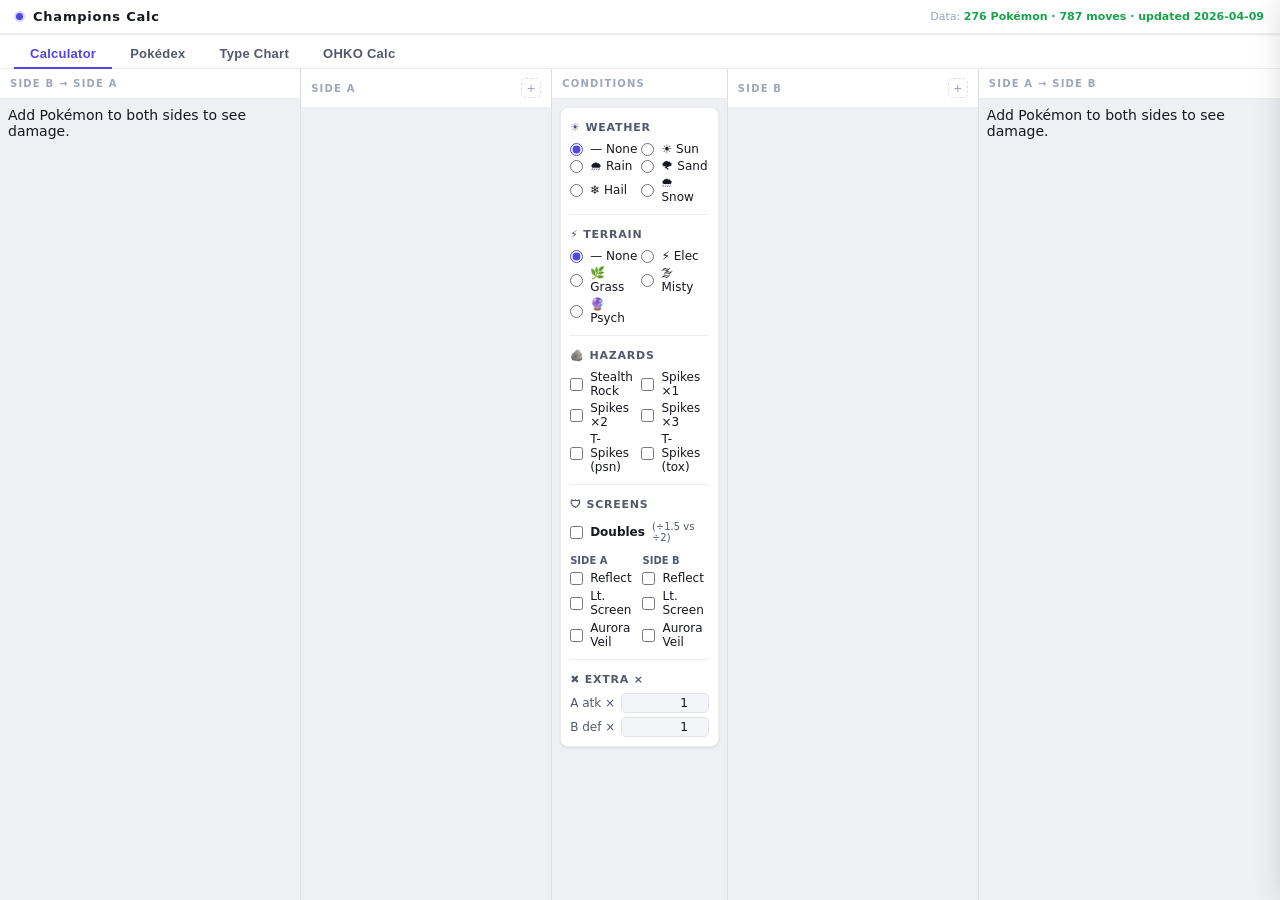
==== commit 2f02879f: "Calculator improvements - HP bar, multi-hit display, OHKO filters, ability conditions" ====
--- a/app.html
+++ b/app.html
@@ -25,7 +25,7 @@
 #data-status span{color:#16a34a;font-weight:600}
 
 /* ── main grid ── */
-#main{display:grid;grid-template-columns:280px 255px 170px 255px 280px;flex:1;overflow-x:auto;overflow-y:auto;min-height:0;min-width:0;align-items:start}
+#main{display:grid;grid-template-columns:minmax(240px,1.2fr) minmax(220px,1fr) minmax(160px,0.7fr) minmax(220px,1fr) minmax(240px,1.2fr);flex:1;overflow-x:auto;overflow-y:auto;min-height:0;min-width:0;align-items:start;width:100%}
 .col{display:flex;flex-direction:column;border-right:1px solid var(--border);min-height:100%}
 .col:last-child{border-right:none}
 .col-body{padding:8px;display:flex;flex-direction:column;gap:7px}
@@ -261,7 +261,10 @@
 .mult-input:focus{border-color:#4f46e580}
 .mult-total{font-size:11px;color:var(--text2);text-align:center;padding:4px;background:var(--bg3);border-radius:4px}
 
-.no-defenders{font-size:13px;color:var(--text3);text-align:center;padding:24px 0}
+.ohko-filter-btn{padding:3px 10px;font-size:12px;font-weight:600;border:1px solid var(--border2);border-radius:5px;background:var(--bg3);color:var(--text2);cursor:pointer;font-family:var(--font);transition:all .12s}
+.ohko-filter-btn:hover{border-color:var(--accent);color:var(--accent)}
+.ohko-filter-btn.active{background:var(--accent);color:#fff;border-color:var(--accent)}
+
 .divider{height:1px;background:var(--border);margin:4px 0}
 
 /* ── collapse ── */
@@ -306,6 +309,11 @@
 .dex-abilities{font-size:11px;color:var(--text2);line-height:1.5}
 #dex-search{width:220px;background:var(--bg3);border:1px solid var(--border);color:var(--text);padding:5px 10px;border-radius:5px;font-size:13px;outline:none;font-family:var(--font)}
 #dex-type-filter{background:var(--bg3);border:1px solid var(--border);color:var(--text);padding:5px 8px;border-radius:5px;font-size:13px;outline:none;font-family:var(--font)}
+.dex-type-pill{font-size:10px;padding:3px 8px;border-radius:4px;color:#fff;font-weight:700;text-transform:uppercase;letter-spacing:.04em;cursor:pointer;border:2px solid transparent;opacity:.6;transition:opacity .1s,border-color .1s}
+.dex-type-pill:hover{opacity:.9}
+.dex-type-pill.active{opacity:1;border-color:rgba(255,255,255,.6);box-shadow:0 0 0 2px rgba(0,0,0,.2)}
+.dex-type-pill-all{font-size:11px;padding:3px 8px;border-radius:4px;font-weight:600;cursor:pointer;background:var(--bg3);border:1px solid var(--border2);color:var(--text2)}
+.dex-type-pill-all.active{background:var(--accent);color:#fff;border-color:var(--accent)}
 #dex-mega-filter{background:var(--bg3);border:1px solid var(--border);color:var(--text);padding:5px 8px;border-radius:5px;font-size:13px;outline:none;font-family:var(--font)}
 #dex-sort{background:var(--bg3);border:1px solid var(--border);color:var(--text);padding:5px 8px;border-radius:5px;font-size:13px;outline:none;font-family:var(--font)}
 #dex-table-wrap{flex:1;overflow:auto;border:1px solid var(--border);border-radius:var(--radius);background:var(--bg2)}
@@ -325,7 +333,32 @@
 .bst-cell{text-align:center;font-size:13px;font-weight:700}
 .type-cell{display:flex;gap:3px;flex-wrap:wrap}
 
-/* ── custom nature dropdown ── */
+/* ── Pokémon detail slide panel ── */
+#poke-detail{position:fixed;top:0;right:0;width:480px;height:100vh;background:var(--bg2);border-left:1px solid var(--border2);z-index:500;display:flex;flex-direction:column;transform:translateX(100%);transition:transform .22s cubic-bezier(.4,0,.2,1);box-shadow:-4px 0 24px rgba(0,0,0,.10)}
+#poke-detail.open{transform:translateX(0)}
+#poke-detail-backdrop{position:fixed;inset:0;z-index:499;display:none;background:rgba(0,0,0,.18)}
+#poke-detail-backdrop.open{display:block}
+#poke-detail-hdr{display:flex;align-items:center;gap:10px;padding:12px 14px;background:var(--bg3);border-bottom:1px solid var(--border);flex-shrink:0}
+#poke-detail-hdr img{width:52px;height:52px;image-rendering:pixelated;object-fit:contain}
+#poke-detail-hdr h2{font-size:18px;font-weight:700;flex:1}
+#poke-detail-close{background:none;border:none;font-size:20px;color:var(--text3);cursor:pointer;line-height:1;padding:4px}
+#poke-detail-close:hover{color:#dc2626}
+#poke-detail-body{flex:1;overflow-y:auto;padding:14px;display:flex;flex-direction:column;gap:14px}
+.detail-section-title{font-size:10px;font-weight:700;text-transform:uppercase;letter-spacing:.1em;color:var(--text3);margin-bottom:6px}
+.detail-move-row{display:grid;grid-template-columns:1fr 70px 60px 50px 44px;align-items:center;gap:5px;padding:4px 6px;border-radius:5px;font-size:12px}
+.detail-move-row:nth-child(even){background:var(--bg3)}
+.detail-move-row:hover{background:#e8eaff}
+.detail-move-name{font-weight:600;color:var(--text);white-space:nowrap;overflow:hidden;text-overflow:ellipsis}
+.detail-move-pp{font-size:11px;color:var(--text3);text-align:right}
+.detail-eff-grid{display:grid;grid-template-columns:repeat(6,1fr);gap:5px}
+.detail-eff-cell{border-radius:5px;padding:5px 3px;display:flex;flex-direction:column;align-items:center;gap:2px}
+.detail-eff-label{font-size:9px;font-weight:700;text-transform:uppercase;color:#fff;letter-spacing:.02em}
+.detail-eff-mult{font-size:13px;font-weight:800;color:#fff;line-height:1}
+.detail-stat-row{display:grid;grid-template-columns:56px 36px 1fr 56px;align-items:center;gap:6px;margin-bottom:4px}
+.detail-stat-name{font-size:11px;color:var(--text2);text-transform:uppercase;letter-spacing:.04em}
+.detail-stat-val{font-size:12px;font-weight:700;text-align:right;color:var(--text)}
+.detail-stat-range{font-size:10px;color:var(--text3);text-align:right}
+
 .nature-wrap{position:relative}
 .nature-display{width:100%;background:var(--bg3);border:1px solid var(--border);color:var(--text);padding:4px 28px 4px 7px;border-radius:5px;font-size:13px;cursor:pointer;display:flex;align-items:center;gap:6px;user-select:none}
 .nature-display:after{content:'▾';position:absolute;right:8px;top:50%;transform:translateY(-50%);color:var(--text2);pointer-events:none;font-size:11px}
@@ -388,20 +421,59 @@
 <div id="view-ohko" style="display:none;flex-direction:row;flex:1;overflow:hidden;min-height:0;gap:0">
   <div id="power-body" style="width:500px;flex-shrink:0;overflow-y:auto;padding:12px;border-right:1px solid var(--border)"></div>
   <div style="flex:1;display:flex;flex-direction:column;overflow:hidden;min-height:0">
-    <div id="ohko-list-controls" style="padding:8px 12px;border-bottom:1px solid var(--border);background:var(--bg2);display:flex;flex-wrap:wrap;gap:6px;align-items:center;flex-shrink:0">
-      <input id="ohko-search" type="text" placeholder="Search name or ability…" style="background:var(--bg3);border:1px solid var(--border);color:var(--text);padding:4px 8px;border-radius:5px;font-size:12px;outline:none;font-family:var(--font);width:170px">
-      <div class="move-filter-wrap" style="position:relative">
-        <input id="ohko-move-input" type="text" placeholder="Must learn move…" autocomplete="off" style="background:var(--bg3);border:1px solid var(--border);color:var(--text);padding:4px 8px;border-radius:5px;font-size:12px;outline:none;font-family:var(--font);width:150px">
-        <div id="ohko-move-suggestions" style="position:absolute;top:100%;left:0;background:var(--bg2);border:1px solid var(--border);border-radius:5px;z-index:50;max-height:200px;overflow-y:auto;min-width:200px;box-shadow:0 4px 12px rgba(0,0,0,.12)"></div>
+    <div id="ohko-list-controls" style="border-bottom:1px solid var(--border);background:var(--bg2);flex-shrink:0">
+      <!-- Row 1: search, move filter, sort, filter buttons -->
+      <div style="padding:8px 12px;display:flex;flex-wrap:wrap;gap:6px;align-items:center">
+        <input id="ohko-search" type="text" placeholder="Search name…" style="background:var(--bg3);border:1px solid var(--border);color:var(--text);padding:4px 8px;border-radius:5px;font-size:12px;outline:none;font-family:var(--font);width:140px">
+        <div class="move-filter-wrap" style="position:relative">
+          <input id="ohko-move-input" type="text" placeholder="Must learn move…" autocomplete="off" style="background:var(--bg3);border:1px solid var(--border);color:var(--text);padding:4px 8px;border-radius:5px;font-size:12px;outline:none;font-family:var(--font);width:140px">
+          <div id="ohko-move-suggestions" style="position:absolute;top:100%;left:0;background:var(--bg2);border:1px solid var(--border2);border-radius:5px;z-index:50;max-height:220px;overflow-y:auto;min-width:220px;box-shadow:0 4px 12px rgba(0,0,0,.12);display:none"></div>
+        </div>
+        <div id="ohko-move-tags" style="display:flex;flex-wrap:wrap;gap:4px"></div>
+        <div class="move-filter-wrap" style="position:relative">
+          <input id="ohko-ability-input" type="text" placeholder="Has ability…" autocomplete="off" style="background:var(--bg3);border:1px solid var(--border);color:var(--text);padding:4px 8px;border-radius:5px;font-size:12px;outline:none;font-family:var(--font);width:130px">
+          <div id="ohko-ability-suggestions" style="position:absolute;top:100%;left:0;background:var(--bg2);border:1px solid var(--border2);border-radius:5px;z-index:50;max-height:220px;overflow-y:auto;min-width:200px;box-shadow:0 4px 12px rgba(0,0,0,.12);display:none"></div>
+        </div>
+        <div id="ohko-ability-tag" style="display:none" class="move-filter-tag"></div>
+        <div style="width:1px;height:20px;background:var(--border2);margin:0 2px"></div>
+        <span style="font-size:10px;font-weight:700;color:var(--text3);text-transform:uppercase;letter-spacing:.06em">Sort</span>
+        <select id="ohko-sort" style="background:var(--bg3);border:1px solid var(--border);color:var(--text);padding:4px 8px;border-radius:5px;font-size:12px;outline:none;font-family:var(--font)">
+          <option value="eff">Effectiveness</option>
+          <option value="atk">Atk ↓</option>
+          <option value="spa">SpA ↓</option>
+          <option value="spe">Speed ↓</option>
+          <option value="bst">BST ↓</option>
+          <option value="name">Name A–Z</option>
+        </select>
+        <div style="width:1px;height:20px;background:var(--border2);margin:0 2px"></div>
+        <span style="font-size:10px;font-weight:700;color:var(--text3);text-transform:uppercase;letter-spacing:.06em">Filter</span>
+        <button id="ohko-filter-faster" class="ohko-filter-btn" title="Only show Pokémon faster than the target">⚡ Is Faster</button>
+        <button id="ohko-filter-survive" class="ohko-filter-btn" title="Only show Pokémon that survive one hit from the target's selected moves">🛡 Can Survive</button>
+        <button id="ohko-filter-stat" class="ohko-filter-btn" title="Filter by minimum base stat">📊 Stat ≥</button>
+        <div id="ohko-stat-wrap" style="display:none;align-items:center;gap:5px">
+          <select id="ohko-stat-key" style="background:var(--bg3);border:1px solid var(--border);color:var(--text);padding:4px 6px;border-radius:5px;font-size:12px;outline:none;font-family:var(--font)">
+            <option value="hp">HP</option>
+            <option value="attack">Atk</option>
+            <option value="defense">Def</option>
+            <option value="special-attack">SpA</option>
+            <option value="special-defense">SpD</option>
+            <option value="speed">Spe</option>
+            <option value="bst">BST</option>
+          </select>
+          <span style="font-size:11px;color:var(--text2)">≥</span>
+          <input id="ohko-stat-val" type="number" min="0" max="999" value="100" style="background:var(--bg3);border:1px solid var(--border);color:var(--text);padding:4px 6px;border-radius:5px;font-size:12px;outline:none;font-family:var(--font);width:60px">
+        </div>
       </div>
-      <div id="ohko-move-tags" style="display:flex;flex-wrap:wrap;gap:4px"></div>
-      <select id="ohko-sort" style="background:var(--bg3);border:1px solid var(--border);color:var(--text);padding:4px 8px;border-radius:5px;font-size:12px;outline:none;font-family:var(--font)">
-        <option value="eff">Sort: Effectiveness</option>
-        <option value="atk">Sort: Atk stat ↓</option>
-        <option value="spa">Sort: SpA stat ↓</option>
-        <option value="bst">Sort: BST ↓</option>
-        <option value="name">Sort: Name A–Z</option>
-      </select>
+      <!-- Row 2: survive move selector (only shown when Can Survive is active) -->
+      <div id="ohko-survive-wrap" style="display:none;padding:6px 12px 8px;border-top:1px solid var(--border);align-items:center;gap:6px;flex-wrap:wrap;background:var(--bg3)">
+        <span style="font-size:10px;font-weight:700;color:var(--text3);text-transform:uppercase;letter-spacing:.06em;flex-shrink:0">Must survive</span>
+        <div id="ohko-survive-tags" style="display:flex;flex-wrap:wrap;gap:4px"></div>
+        <div class="move-filter-wrap" style="position:relative">
+          <input id="ohko-survive-input" type="text" placeholder="Add move from target's learnset…" autocomplete="off" style="background:var(--bg2);border:1px solid var(--border);color:var(--text);padding:4px 8px;border-radius:5px;font-size:12px;outline:none;font-family:var(--font);width:220px">
+          <div id="ohko-survive-suggestions" style="position:absolute;top:100%;left:0;background:var(--bg2);border:1px solid var(--border2);border-radius:5px;z-index:50;max-height:200px;overflow-y:auto;min-width:220px;box-shadow:0 4px 12px rgba(0,0,0,.12);display:none"></div>
+        </div>
+        <span style="font-size:11px;color:var(--text2);margin-left:4px">All selected moves must be survived (AND)</span>
+      </div>
     </div>
     <div id="ohko-list-body" style="flex:1;overflow-y:auto;padding:12px"></div>
   </div>
@@ -411,13 +483,22 @@
   <div id="dex-controls" style="display:flex;flex-direction:column;gap:6px;margin-bottom:10px">
     <div style="display:flex;gap:8px;align-items:center;flex-wrap:wrap">
       <input id="dex-search" type="text" placeholder="Search Pokémon…" style="width:200px">
-      <select id="dex-type-filter" style="width:120px"><option value="">All types</option></select>
+      <div style="position:relative" id="dex-type-wrap">
+        <button id="dex-type-btn" style="display:flex;align-items:center;gap:6px;background:var(--bg3);border:1px solid var(--border);color:var(--text);padding:5px 28px 5px 8px;border-radius:5px;font-size:13px;cursor:pointer;font-family:var(--font);min-width:110px;position:relative;text-align:left">
+          <span id="dex-type-label">All types</span>
+          <span style="position:absolute;right:8px;top:50%;transform:translateY(-50%);font-size:10px;color:var(--text3)">▾</span>
+        </button>
+        <div id="dex-type-menu" style="display:none;position:absolute;top:100%;left:0;z-index:100;background:#fff;border:1px solid var(--border2);border-radius:6px;box-shadow:0 4px 14px rgba(0,0,0,.12);padding:4px;min-width:130px;max-height:340px;overflow-y:auto;margin-top:2px"></div>
+      </div>
       <select id="dex-mega-filter" style="width:110px">
         <option value="">All forms</option>
         <option value="mega">Megas only</option>
         <option value="base">No Megas</option>
       </select>
-      <select id="dex-ability-filter" style="width:170px"><option value="">All abilities</option></select>
+      <div class="move-filter-wrap" style="position:relative">
+        <input id="dex-ability-filter" type="text" placeholder="Ability…" autocomplete="off" style="width:150px;background:var(--bg3);border:1px solid var(--border);color:var(--text);padding:5px 8px;border-radius:5px;font-size:13px;outline:none;font-family:var(--font)">
+        <div id="dex-ability-suggestions" style="position:absolute;top:100%;left:0;background:var(--bg2);border:1px solid var(--border);border-radius:5px;z-index:50;max-height:220px;overflow-y:auto;min-width:200px;box-shadow:0 4px 12px rgba(0,0,0,.12);display:none"></div>
+      </div>
       <div class="move-filter-wrap" style="position:relative">
         <input id="dex-move-input" type="text" placeholder="Filter by move…" autocomplete="off" style="width:160px">
         <div id="dex-move-suggestions"></div>
@@ -608,7 +689,7 @@
       if (_ohkoCachedResults.length > 0) _renderOhkoResults(_ohkoCachedResults, _ohkoDefTypes);
     });
 
-    // OHKO move filter (tag-based, filters full learnset)
+    // OHKO move filter — tag-based like Pokédex
     window._ohkoMoveFilters = [];
     const ohkoMoveInput = document.getElementById('ohko-move-input');
     const ohkoMoveSugg  = document.getElementById('ohko-move-suggestions');
@@ -620,7 +701,8 @@
         const move = DB.moves[key];
         const tag = document.createElement('div');
         tag.className = 'move-filter-tag';
-        tag.innerHTML = `<span>${move ? move.display : key}</span><button>×</button>`;
+        const typeColor = move ? getTypeColor(move.type) : '#666';
+        tag.innerHTML = `<span style="display:inline-block;width:8px;height:8px;border-radius:50%;background:${typeColor};flex-shrink:0"></span><span>${move ? move.display : key}</span><button>×</button>`;
         tag.querySelector('button').addEventListener('click', () => {
           window._ohkoMoveFilters = window._ohkoMoveFilters.filter(m => m !== key);
           ohkoRenderMoveTags();
@@ -630,33 +712,196 @@
       });
     }
 
-    ohkoMoveInput.addEventListener('input', () => {
-      const q = ohkoMoveInput.value.toLowerCase().trim();
+    function ohkoShowMoveSugg(q) {
       ohkoMoveSugg.innerHTML = '';
-      if (!q) return;
-      Object.values(DB.moves).filter(m => m.display && m.display.toLowerCase().includes(q)).slice(0, 12).forEach(m => {
+      const matches = Object.values(DB.moves)
+        .filter(m => m.display && m.display.toLowerCase().includes(q.toLowerCase()))
+        .sort((a,b) => a.display.localeCompare(b.display))
+        .slice(0, 15);
+      if (!matches.length) { ohkoMoveSugg.style.display = 'none'; return; }
+      matches.forEach(m => {
         const d = document.createElement('div');
-        d.textContent = m.display;
-        d.style.cssText = 'padding:5px 10px;font-size:12px;cursor:pointer;color:var(--text)';
+        d.style.cssText = 'display:flex;align-items:center;gap:6px;padding:5px 9px;cursor:pointer;font-size:12px;color:var(--text)';
+        d.innerHTML = `<span class="type-badge" style="background:${getTypeColor(m.type)};font-size:9px;padding:1px 5px">${m.type}</span><span style="font-weight:600">${m.display}</span><span style="color:var(--text3);font-size:11px;margin-left:auto">${m.power||'—'}bp</span>`;
         d.addEventListener('mouseover', () => d.style.background = 'var(--bg3)');
         d.addEventListener('mouseout',  () => d.style.background = '');
         d.addEventListener('mousedown', e => {
           e.preventDefault();
           const key = m.name;
-          if (!key || window._ohkoMoveFilters.includes(key)) { ohkoMoveSugg.innerHTML=''; ohkoMoveInput.value=''; return; }
+          if (!key || window._ohkoMoveFilters.includes(key)) { ohkoMoveSugg.style.display='none'; ohkoMoveInput.value=''; return; }
           window._ohkoMoveFilters.push(key);
           ohkoMoveInput.value = '';
-          ohkoMoveSugg.innerHTML = '';
+          ohkoMoveSugg.style.display = 'none';
           ohkoRenderMoveTags();
           if (_ohkoCachedResults.length > 0) _renderOhkoResults(_ohkoCachedResults, _ohkoDefTypes);
         });
         ohkoMoveSugg.appendChild(d);
       });
+      ohkoMoveSugg.style.display = 'block';
+    }
+
+    ohkoMoveInput.addEventListener('input', () => {
+      const q = ohkoMoveInput.value.trim();
+      if (!q) { ohkoMoveSugg.style.display = 'none'; return; }
+      ohkoShowMoveSugg(q);
+    });
+    ohkoMoveInput.addEventListener('focus', () => {
+      if (ohkoMoveInput.value.trim()) ohkoShowMoveSugg(ohkoMoveInput.value.trim());
     });
     ohkoMoveInput.addEventListener('keydown', e => {
-      if (e.key === 'Escape') { ohkoMoveSugg.innerHTML=''; ohkoMoveInput.value=''; }
+      if (e.key === 'Escape') { ohkoMoveSugg.style.display='none'; ohkoMoveInput.value=''; }
     });
-    ohkoMoveInput.addEventListener('blur', () => setTimeout(() => { ohkoMoveSugg.innerHTML=''; }, 150));
+    ohkoMoveInput.addEventListener('blur', () => setTimeout(() => { ohkoMoveSugg.style.display='none'; }, 150));
+
+    // ── Filter state ──
+    window._ohkoFilterFaster  = false;
+    window._ohkoFilterSurvive = false;
+    window._ohkoFilterStat    = false;
+    window._ohkoSurviveMoves  = [];
+
+    const ohkoSurviveWrap  = document.getElementById('ohko-survive-wrap');
+    const ohkoSurviveInput = document.getElementById('ohko-survive-input');
+    const ohkoSurviveSugg  = document.getElementById('ohko-survive-suggestions');
+    const ohkoSurviveTags  = document.getElementById('ohko-survive-tags');
+    const ohkoStatWrap     = document.getElementById('ohko-stat-wrap');
+
+    function ohkoRenderSurviveTags() {
+      ohkoSurviveTags.innerHTML = '';
+      (window._ohkoSurviveMoves || []).forEach(key => {
+        const m = DB.moves[key];
+        if (!m) return;
+        const tag = document.createElement('div');
+        tag.className = 'move-filter-tag';
+        tag.innerHTML = `<span style="display:inline-block;width:7px;height:7px;border-radius:50%;background:${getTypeColor(m.type)};flex-shrink:0"></span><span>${m.display}</span><button>×</button>`;
+        tag.querySelector('button').addEventListener('click', () => {
+          window._ohkoSurviveMoves = window._ohkoSurviveMoves.filter(k => k !== key);
+          ohkoRenderSurviveTags();
+          ohkoRerender();
+        });
+        ohkoSurviveTags.appendChild(tag);
+      });
+    }
+
+    function ohkoRerender() {
+      if (_ohkoCachedResults.length > 0) _renderOhkoResults(_ohkoCachedResults, _ohkoDefTypes);
+    }
+
+    // ── Ability filter ──
+    window._ohkoAbilityFilter = null;
+    const ohkoAbilInput = document.getElementById('ohko-ability-input');
+    const ohkoAbilSugg  = document.getElementById('ohko-ability-suggestions');
+    const ohkoAbilTag   = document.getElementById('ohko-ability-tag');
+
+    function ohkoShowAbilSugg(q) {
+      ohkoAbilSugg.innerHTML = '';
+      const allAbils = new Set();
+      Object.values(DB.pokemon).forEach(p => (p.abilities||[]).forEach(a => allAbils.add(a)));
+      const matches = [...allAbils]
+        .filter(a => !q || a.replace(/-/g,' ').toLowerCase().includes(q.toLowerCase()))
+        .sort()
+        .slice(0, 15);
+      if (!matches.length) { ohkoAbilSugg.style.display = 'none'; return; }
+      matches.forEach(a => {
+        const info = getAbilityInfo(a);
+        const d = document.createElement('div');
+        d.style.cssText = 'display:flex;align-items:center;gap:6px;padding:5px 9px;cursor:pointer;font-size:12px;color:var(--text)';
+        d.innerHTML = `<span>${info.icon}</span><span style="font-weight:600">${a.replace(/-/g,' ').replace(/\b\w/g,c=>c.toUpperCase())}</span>`;
+        d.addEventListener('mouseover', () => d.style.background = 'var(--bg3)');
+        d.addEventListener('mouseout',  () => d.style.background = '');
+        d.addEventListener('mousedown', e => {
+          e.preventDefault();
+          window._ohkoAbilityFilter = a;
+          ohkoAbilInput.value = a.replace(/-/g,' ').replace(/\b\w/g,c=>c.toUpperCase());
+          ohkoAbilSugg.style.display = 'none';
+          ohkoAbilTag.style.display = 'inline-flex';
+          ohkoAbilTag.innerHTML = `<span>${info.icon}</span><span>${a.replace(/-/g,' ').replace(/\b\w/g,c=>c.toUpperCase())}</span><button>×</button>`;
+          ohkoAbilTag.querySelector('button').addEventListener('click', () => {
+            window._ohkoAbilityFilter = null;
+            ohkoAbilInput.value = '';
+            ohkoAbilTag.style.display = 'none';
+            ohkoRerender();
+          });
+          ohkoRerender();
+        });
+        ohkoAbilSugg.appendChild(d);
+      });
+      ohkoAbilSugg.style.display = 'block';
+    }
+
+    ohkoAbilInput.addEventListener('input', () => {
+      window._ohkoAbilityFilter = null;
+      ohkoAbilTag.style.display = 'none';
+      const q = ohkoAbilInput.value.trim();
+      if (!q) { ohkoAbilSugg.style.display = 'none'; ohkoRerender(); return; }
+      ohkoShowAbilSugg(q);
+    });
+    ohkoAbilInput.addEventListener('focus', () => ohkoShowAbilSugg(ohkoAbilInput.value.trim()));
+    ohkoAbilInput.addEventListener('blur', () => setTimeout(() => { ohkoAbilSugg.style.display = 'none'; }, 150));
+
+    // Filter buttons — toggle active state
+    document.getElementById('ohko-filter-faster').addEventListener('click', () => {
+      window._ohkoFilterFaster = !window._ohkoFilterFaster;
+      document.getElementById('ohko-filter-faster').classList.toggle('active', window._ohkoFilterFaster);
+      ohkoRerender();
+    });
+
+    document.getElementById('ohko-filter-survive').addEventListener('click', () => {
+      window._ohkoFilterSurvive = !window._ohkoFilterSurvive;
+      document.getElementById('ohko-filter-survive').classList.toggle('active', window._ohkoFilterSurvive);
+      ohkoSurviveWrap.style.display = window._ohkoFilterSurvive ? 'flex' : 'none';
+      ohkoRerender();
+    });
+
+    document.getElementById('ohko-filter-stat').addEventListener('click', () => {
+      window._ohkoFilterStat = !window._ohkoFilterStat;
+      document.getElementById('ohko-filter-stat').classList.toggle('active', window._ohkoFilterStat);
+      ohkoStatWrap.style.display = window._ohkoFilterStat ? 'flex' : 'none';
+      ohkoRerender();
+    });
+
+    document.getElementById('ohko-stat-key').addEventListener('change', ohkoRerender);
+    document.getElementById('ohko-stat-val').addEventListener('input', ohkoRerender);
+
+    function ohkoShowSurviveSugg(q) {
+      ohkoSurviveSugg.innerHTML = '';
+      const defPoke = DB.pokemon[pwTarget.poke];
+      const learnset = defPoke ? (defPoke.moves || []) : [];
+      const candidates = Object.values(DB.moves).filter(m =>
+        m.category !== 'status' && m.power > 0 &&
+        (learnset.length === 0 || learnset.includes(m.name)) &&
+        (!q || m.display.toLowerCase().includes(q.toLowerCase()))
+      ).sort((a,b) => a.display.localeCompare(b.display)).slice(0, 20);
+
+      if (!candidates.length) { ohkoSurviveSugg.style.display = 'none'; return; }
+      candidates.forEach(m => {
+        const already = (window._ohkoSurviveMoves||[]).includes(m.name);
+        const d = document.createElement('div');
+        d.style.cssText = 'display:flex;align-items:center;gap:6px;padding:5px 9px;cursor:pointer;font-size:12px;color:var(--text)';
+        if (already) d.style.opacity = '0.4';
+        d.innerHTML = `<span class="type-badge" style="background:${getTypeColor(m.type)};font-size:9px;padding:1px 5px">${m.type}</span><span style="font-weight:600">${m.display}</span><span style="color:var(--text3);font-size:11px;margin-left:auto">${m.power}bp</span>`;
+        d.addEventListener('mouseover', () => { if (!already) d.style.background = 'var(--bg3)'; });
+        d.addEventListener('mouseout',  () => d.style.background = '');
+        d.addEventListener('mousedown', e => {
+          e.preventDefault();
+          if (already) return;
+          window._ohkoSurviveMoves = [...(window._ohkoSurviveMoves||[]), m.name];
+          ohkoSurviveInput.value = '';
+          ohkoSurviveSugg.style.display = 'none';
+          ohkoRenderSurviveTags();
+          ohkoRerender();
+        });
+        ohkoSurviveSugg.appendChild(d);
+      });
+      ohkoSurviveSugg.style.display = 'block';
+    }
+
+    ohkoSurviveInput.addEventListener('input', () => {
+      const q = ohkoSurviveInput.value.trim();
+      if (!q) { ohkoSurviveSugg.style.display = 'none'; return; }
+      ohkoShowSurviveSugg(q);
+    });
+    ohkoSurviveInput.addEventListener('focus', () => ohkoShowSurviveSugg(ohkoSurviveInput.value.trim()));
+    ohkoSurviveInput.addEventListener('blur', () => setTimeout(() => { ohkoSurviveSugg.style.display = 'none'; }, 150));
   } catch(e) {
     console.error('Init error:', e);
     // Only show error if data never loaded
@@ -672,7 +917,18 @@
 let atkPanels = [];
 let defPanels = [];
 let atkCounter = 0, defCounter = 100;
-const pwTarget = { poke: '', nature: 'Hardy', evHP:0, evDef:0, evSpDef:0, evAtk:0, evSpA:0, weather:'none', moveType:'none', doubles:false, reflect:false, lightscreen:false, auroraveil:false };
+const pwTarget = {
+  poke: '', nature: 'Hardy', atkNature: 'Hardy',
+  evHP:0, evDef:0, evSpDef:0, evAtk:0, evSpA:0,
+  weather:'none', moveType:'none',
+  doubles:false, reflect:false, lightscreen:false, auroraveil:false,
+  atkStage:0, spaStage:0, defStage:0, spdStage:0,
+  // Speed
+  evSpe:0, speStage:0, tailwind:false, unburden:false,
+  evAtkSpe:0, atkSpeStage:0, atkTailwind:false, atkUnburden:false,
+  // Items
+  atkItem:'none', defItem:'none', atkAbility:'none',
+};
 
 // Condition state
 const conds = {
@@ -727,6 +983,13 @@
 }
 function calcHP(base, ev, iv=31, level=50) {
   return Math.floor((2*base + iv + Math.floor(ev/4)) * level/100) + level + 10;
+}
+
+function effSpeed(baseSpe, ev, stage, tailwind, scarf, unburden) {
+  const stat = calcStat(baseSpe, ev, 31, 50, 1);
+  const sm = stage >= 0 ? (2+stage)/2 : 2/(2-stage);
+  const itemMult = scarf ? 1.5 : unburden ? 2 : 1;
+  return Math.floor(stat * sm * itemMult * (tailwind ? 2 : 1));
 }
 function getNatureMult(natureName, statName) {
   const natures = (DB.meta.natures || []);
@@ -883,6 +1146,48 @@
   if (power === 0) return null;
 
   const moveName = move.name;
+
+  // ── Moves that use non-standard stats ──
+  // Foul Play: uses the DEFENDER's Attack stat instead of attacker's
+  if (moveName === 'foul-play') {
+    const defAtkBase = defPoke.stats.attack;
+    const defAtkEV   = defer.evAtk || 0;
+    const defAtkNat  = getNatureMult(defer.nature, 'attack');
+    let foulA = calcStat(defAtkBase, defAtkEV, 31, LEVEL, defAtkNat);
+    // Apply defender's Atk stage
+    const defAtkStage = parseInt(defer.atkStage) || 0;
+    foulA = Math.floor(foulA * (defAtkStage >= 0 ? (1 + defAtkStage * 0.5) : 1 / (1 + Math.abs(defAtkStage) * 0.5)));
+    // Apply attacker's item boosts that boost attack
+    if (atker.item === 'choice-band') foulA = Math.floor(foulA * 1.5);
+    if (atker.item === 'life-orb')    foulA = Math.floor(foulA * 1.3);
+    A = foulA;
+  }
+
+  // Body Press: uses the ATTACKER's Defense stat instead of Attack
+  if (moveName === 'body-press') {
+    const atkDefBase = atkPoke.stats.defense;
+    const atkDefEV   = atker.evDef || 0;
+    const atkDefNat  = getNatureMult(atker.nature, 'defense');
+    let bodyA = calcStat(atkDefBase, atkDefEV, 31, LEVEL, atkDefNat);
+    const atkDefStage = parseInt(atker.defStage) || 0;
+    bodyA = Math.floor(bodyA * (atkDefStage >= 0 ? (1 + atkDefStage * 0.5) : 1 / (1 + Math.abs(atkDefStage) * 0.5)));
+    if (atker.item === 'choice-band') bodyA = Math.floor(bodyA * 1.5);
+    if (atker.item === 'life-orb')    bodyA = Math.floor(bodyA * 1.3);
+    A = bodyA;
+  }
+
+  // Psyshock / Psystrike / Secret Sword: special category but hits Def (not SpDef)
+  const psyshockMoves = ['psyshock', 'psystrike', 'secret-sword'];
+  if (psyshockMoves.includes(moveName)) {
+    // Recalculate D using defender's physical Defense
+    const defDefBase = defPoke.stats.defense;
+    const defDefEV   = defer.evDef || 0;
+    const defDefNat  = getNatureMult(defer.nature, 'defense');
+    D = calcStat(defDefBase, defDefEV, 31, LEVEL, defDefNat);
+    D = Math.floor(D * defStageMults.def);
+    // Item modifiers on D (physical side)
+    // Eviolite handled below if needed; Assault Vest doesn't apply here
+  }
 
   // Paralysis halves speed for Gyro Ball / Electro Ball
   const atkSpeEff = (atker.status === 'paralysis') ? Math.floor(atkSpe * 0.5) : atkSpe;
@@ -1196,6 +1501,18 @@
   // OHKO calc target
   if (panelId === 'pw') {
     pwTarget.poke = p.name;
+    pwTarget.defAbility = (p.abilities||[])[0] || '';
+    // Populate ability dropdown
+    const abWrap = document.getElementById('pw-ability-wrap');
+    const abSel  = document.getElementById('pw-def-ability');
+    if (abSel && p.abilities && p.abilities.length) {
+      abSel.innerHTML = p.abilities.map(a => {
+        const info = getAbilityInfo(a);
+        return `<option value="${a}">${info.icon} ${a.replace(/-/g,' ').replace(/\b\w/g,c=>c.toUpperCase())}</option>`;
+      }).join('');
+      abSel.value = pwTarget.defAbility;
+      if (abWrap) abWrap.style.display = 'block';
+    }
     const typeRow = document.getElementById('pw-poke-types');
     if (typeRow) {
       typeRow.innerHTML = '';
@@ -1208,7 +1525,7 @@
       });
     }
     const statsEl = document.getElementById('pw-poke-stats');
-    if (statsEl) statsEl.textContent = `HP ${p.stats.hp} · Def ${p.stats.defense} · SpD ${p.stats['special-defense']}`;
+    if (statsEl) updatePwPokeStats(p);
     renderPowerPanel();
     return;
   }
@@ -1480,20 +1797,20 @@
   if (!move) return null;
   const name = move.name;
   const eff  = (move.effect || '').toLowerCase();
-  const skillLink = abilityName && abilityName.toLowerCase() === 'skill-link';
-  const loadedDice = itemName && itemName.toLowerCase() === 'loaded-dice';
+  const skillLink  = abilityName && abilityName.toLowerCase() === 'skill-link';
+  const loadedDice = itemName   && itemName.toLowerCase()   === 'loaded-dice';
 
   // ── Hardcoded escalating-power moves ──
-  // Triple Axel: 20, 40, 60 — each hit can miss independently
   if (name === 'triple-axel') return { minHits:1, maxHits:3, hitPowers:[20,40,60], escalating:true };
-  // Triple Kick: 10, 20, 30
   if (name === 'triple-kick') return { minHits:1, maxHits:3, hitPowers:[10,20,30], escalating:true };
 
-  // ── Hardcoded fixed-hit moves whose effect text doesn't say so ──
+  // ── Hardcoded fixed-hit moves ──
   if (name === 'surging-strikes') return { minHits:3, maxHits:3, hitPowers:null, escalating:false };
   if (name === 'dual-wingbeat')   return { minHits:2, maxHits:2, hitPowers:null, escalating:false };
-
-  // Population Bomb: 1-10 hits, Skill Link = always 10, Loaded Dice = minimum 4
+  if (name === 'dragon-darts')    return { minHits:2, maxHits:2, hitPowers:null, escalating:false };
+  if (name === 'scale-shot')      return { minHits: skillLink ? 5 : loadedDice ? 4 : 2, maxHits:5, hitPowers:null, escalating:false };
+
+  // Population Bomb: 1-10 hits
   if (name === 'population-bomb') {
     if (skillLink) return { minHits:10, maxHits:10, hitPowers:null, escalating:false };
     return { minHits: loadedDice ? 4 : 1, maxHits:10, hitPowers:null, escalating:false };
@@ -1501,19 +1818,19 @@
 
   // ── Effect-text based detection ──
   // Always 2 hits
-  if (/hits twice|hit twice|hits two|hits 2 times in a row|hits twice in the same|hits 2 times in one turn/.test(eff))
+  if (/hits twice|hit twice in|hits two|hits 2 times|hits twice in the same|twineedle|double.*hit.*one turn/.test(eff))
     return { minHits:2, maxHits:2, hitPowers:null, escalating:false };
 
-  // "Hits three times" fixed
+  // Always 3 hits
   if (/hits three times|three times in one turn/.test(eff))
     return { minHits:3, maxHits:3, hitPowers:null, escalating:false };
 
-  // Variable 2–5
-  if (/2.5 times|2-5 times|2 to 5 times|hits 2–5/.test(eff))
+  // Variable 2–5 (catches "2-5", "2 to 5", "2–5", "two to five")
+  if (/2.5 times|2-5 times|2 to 5 times|hits 2–5|two to five/.test(eff))
     return { minHits: skillLink ? 5 : loadedDice ? 4 : 2, maxHits:5, hitPowers:null, escalating:false };
 
   // Variable 3–5
-  if (/3.5 times|3-5 times/.test(eff))
+  if (/3.5 times|3-5 times|3 to 5 times/.test(eff))
     return { minHits: skillLink ? 5 : loadedDice ? 4 : 3, maxHits:5, hitPowers:null, escalating:false };
 
   return null;
@@ -1543,62 +1860,98 @@
 
   function refresh() {
     container.innerHTML = '';
+    const ab = (panel?.ability || '').toLowerCase();
+    const weather = conds.weather || 'none';
+    const terrain = conds.terrain || 'none';
+    const status  = panel?.status || '';
+    const types   = poke.types || [];
+
     statMap.forEach(([label, key, color]) => {
       const base = (poke.stats||{})[key] || 0;
       const isHP = key === 'hp';
-
-      // Read current EV for this stat
       const evKey = { hp:'evHP', attack:'evAtk', defense:'evDef', 'special-attack':'evSpAtk', 'special-defense':'evSpDef', speed:'evSpe' }[key];
       const ev = panel ? (panel[evKey]||0) : 0;
-
-      // Nature mult — color the calced value red if boosted, blue if dropped
       const natMult = panel ? getNatureMult(panel.nature, key) : 1;
       const natColor = natMult > 1 ? '#dc2626' : natMult < 1 ? '#2563eb' : 'var(--text2)';
-
-      const calcedVal = isHP ? calcHP(base, ev) : calcStat(base, ev, 31, 50, natMult);
-
-      // Status effects on displayed stat
-      let displayVal = calcedVal;
-      let statusNote = '';
-      if (panel && panel.status) {
-        if (key === 'speed' && panel.status === 'paralysis') {
-          displayVal = Math.floor(calcedVal * 0.5);
-          statusNote = ' ⚡';
+      let calcedVal = isHP ? calcHP(base, ev) : calcStat(base, ev, 31, 50, natMult);
+
+      // Ability + condition multipliers on displayed stat
+      let abilMult = 1;
+      let note = '';
+
+      if (!isHP) {
+        // ── Speed ──
+        if (key === 'speed') {
+          if (ab === 'swift-swim'   && weather === 'rain')     { abilMult = 2; note = '💧×2'; }
+          if (ab === 'chlorophyll'  && weather === 'sun')      { abilMult = 2; note = '☀×2'; }
+          if (ab === 'sand-rush'    && weather === 'sand')     { abilMult = 2; note = '🌪×2'; }
+          if (ab === 'slush-rush'   && (weather === 'snow' || weather === 'hail')) { abilMult = 2; note = '❄×2'; }
+          if (ab === 'surge-surfer' && terrain === 'electric') { abilMult = 2; note = '⚡×2'; }
+          if (ab === 'unburden'     && panel?.unburden)        { abilMult = 2; note = '×2'; }
+          if (status === 'paralysis') { abilMult *= 0.5; note += ' ⚡½'; }
         }
-        if (key === 'attack' && panel.status === 'burn') {
-          displayVal = Math.floor(calcedVal * 0.5);
-          statusNote = ' 🔥';
+        // ── Attack ──
+        if (key === 'attack') {
+          if (ab === 'huge-power' || ab === 'pure-power') { abilMult = 2; note = '×2'; }
+          if (ab === 'gorilla-tactics') { abilMult = 1.5; note = '×1.5'; }
+          if (ab === 'hustle')          { abilMult = 1.5; note = '×1.5'; }
+          if (ab === 'guts' && status)  { abilMult = 1.5; note = '×1.5'; }
+          if (status === 'burn' && ab !== 'guts') { abilMult *= 0.5; note += ' 🔥½'; }
+        }
+        // ── Special Attack ──
+        if (key === 'special-attack') {
+          if (ab === 'solar-power'  && weather === 'sun')      { abilMult = 1.5; note = '☀×1.5'; }
+          if (ab === 'hadron-engine'&& terrain === 'electric') { abilMult *= 4/3; note = '⚡×1.3'; }
+          if (ab === 'orichalcum-pulse' && (weather === 'sun' || ab === 'mega-sol')) { abilMult *= 4/3; note = '☀×1.3'; }
+        }
+        // ── Defense ──
+        if (key === 'defense') {
+          if (ab === 'fur-coat')   { abilMult = 2;   note = '×2'; }
+          if (ab === 'marvel-scale' && status) { abilMult = 1.5; note = '×1.5'; }
+          if (ab === 'stamina')    { note = '+stages'; } // situational, just flag it
+        }
+        // ── Special Defense ──
+        if (key === 'special-defense') {
+          if (ab === 'ice-scales') { abilMult = 2; note = '×2'; } // effectively
+          if (types.includes('rock') && weather === 'sand') { abilMult = 1.5; note = '🌪×1.5'; }
+          if (types.includes('ice')  && weather === 'snow') { abilMult = 1.5; note = '❄×1.5'; }
         }
       }
 
+      const displayVal = abilMult !== 1 ? Math.floor(calcedVal * abilMult) : calcedVal;
       const barW = Math.min(100, base/255*100).toFixed(1);
-
       const row = document.createElement('div');
       row.className = 'stat-row';
-      const calcColor = statusNote ? '#f59e0b' : natColor;
+      const calcColor = note ? (abilMult > 1 ? '#16a34a' : abilMult < 1 ? '#dc2626' : '#f59e0b') : natColor;
+      const bold = natMult !== 1 || note ? '700' : '400';
       row.innerHTML = `
         <span class="stat-name">${label}</span>
         <div class="stat-bar-bg"><div class="stat-bar" style="width:${barW}%;background:${color}"></div></div>
         <span class="stat-val" style="color:${color}">${base}</span>
-        <span class="stat-calc" style="color:${calcColor};font-weight:${natMult !== 1 || statusNote ? '700' : '400'}">${displayVal}${statusNote}</span>`;
+        <span class="stat-calc" style="color:${calcColor};font-weight:${bold}">${displayVal}${note ? ` <span style="font-size:9px;opacity:.8">${note}</span>` : ''}</span>`;
       container.appendChild(row);
     });
   }
 
   refresh();
-
-  // Store refresh fn so EV sliders can re-trigger it
   container._refresh = refresh;
 }
 
-// Patch bindEvSlider to also refresh stat display
+// EV keys per panel — used to enforce the 66-total cap
+const EV_STAT_KEYS = ['evHP','evAtk','evDef','evSpAtk','evSpDef','evSpe'];
+
 function bindEvSlider(id, statKey, prefix, panel, panelKey) {
   const slider = document.getElementById(`ev-${prefix}-${statKey}-${id}`);
   const valEl  = document.getElementById(`ev-${prefix}-${statKey}-val-${id}`);
   if (!slider) return;
   slider.addEventListener('input', e => {
-    panel[panelKey] = parseInt(e.target.value)||0;
-    valEl.textContent = e.target.value;
+    const requested = parseInt(e.target.value) || 0;
+    // Enforce 66-total cap across all 6 stats
+    const otherTotal = EV_STAT_KEYS.filter(k => k !== panelKey).reduce((s, k) => s + (panel[k] || 0), 0);
+    const allowed = Math.min(requested, Math.max(0, 66 - otherTotal));
+    if (allowed !== requested) slider.value = allowed;
+    panel[panelKey] = allowed;
+    valEl.textContent = allowed;
     // Refresh live stat display
     const container = document.getElementById(`stats-${prefix}-${id}`);
     if (container && container._refresh) container._refresh();
@@ -1718,20 +2071,47 @@
 
   function renderDropdown(filter) {
     dropdown.innerHTML = '';
-    if (false) {
-      dropdown.classList.remove('open');
-      return;
-    }
     const poke = DB.pokemon[panel.poke];
     const pokeMoves = poke ? (poke.moves || []) : [];
     const allMoves = Object.values(DB.moves).filter(m =>
       m.display.toLowerCase().includes(filter.toLowerCase()) &&
       (pokeMoves.length === 0 || pokeMoves.includes(m.name))
-    ).sort((a,b) => a.display.localeCompare(b.display));
-
-    const results = allMoves;
-
-    results.slice(0, 60).forEach(m => {
+    );
+
+    if (!allMoves.length) {
+      dropdown.classList.remove('open');
+      return;
+    }
+
+    // Always group by type
+    const TYPE_ORDER = ['normal','fire','water','electric','grass','ice','fighting','poison','ground','flying','psychic','bug','rock','ghost','dragon','dark','steel','fairy'];
+    const byType = {};
+    allMoves.forEach(m => {
+      const t = m.type || 'normal';
+      if (!byType[t]) byType[t] = [];
+      byType[t].push(m);
+    });
+    TYPE_ORDER.forEach(t => {
+      if (!byType[t] || !byType[t].length) return;
+      const hdr = document.createElement('div');
+      hdr.style.cssText = `display:flex;align-items:center;gap:5px;padding:4px 8px 2px;background:var(--bg3);position:sticky;top:0;z-index:1`;
+      const badge = document.createElement('span');
+      badge.className = 'type-badge';
+      badge.style.cssText = `background:${getTypeColor(t)};font-size:9px;padding:1px 6px`;
+      badge.textContent = t.toUpperCase();
+      hdr.appendChild(badge);
+      const count = document.createElement('span');
+      count.style.cssText = 'font-size:10px;color:var(--text3)';
+      count.textContent = `${byType[t].length}`;
+      hdr.appendChild(count);
+      dropdown.appendChild(hdr);
+      byType[t].sort((a, b) => b.power - a.power).forEach(m => appendMoveOpt(m));
+    });
+
+    dropdown.classList.toggle('open', allMoves.length > 0 && (filter.length > 0 || document.activeElement === input));
+  }
+
+  function appendMoveOpt(m) {
       const already = panel.moves.some(x => x.name === m.name);
       const el = document.createElement('div');
       el.className = 'move-opt';
@@ -1770,7 +2150,6 @@
           panel.moves.push({ name: m.name, active: true });
           renderMoveList();
           recalc();
-          // Refresh pokemon search filter if no pokemon selected yet
           if (!panel.poke) {
             const pokeInput = document.querySelector(`#atk-panel-${panelId} .poke-input, #def-panel-${panelId} .poke-input`);
             if (pokeInput) pokeInput.dispatchEvent(new Event('input'));
@@ -1781,9 +2160,6 @@
       });
 
       dropdown.appendChild(el);
-    });
-
-    dropdown.classList.toggle('open', results.length > 0 && (filter.length > 0 || document.activeElement === input));
   }
 
   input.addEventListener('focus', () => renderDropdown(input.value));
@@ -1810,9 +2186,50 @@
 function evSliderHTML(id, statKey, label, prefix) {
   return `<div class="ev-slider-row">
     <span class="ev-slider-label">${label}</span>
-    <input type="range" id="ev-${prefix}-${statKey}-${id}" min="0" max="252" step="4" value="0">
+    <input type="range" id="ev-${prefix}-${statKey}-${id}" min="0" max="32" step="2" value="0">
     <span class="ev-slider-val" id="ev-${prefix}-${statKey}-val-${id}">0</span>
   </div>`;
+}
+
+function buildItemOptions() {
+  const items = DB.meta.items || {};
+  const groups = [
+    { label: '— None',         keys: ['none'] },
+    { label: 'Recovery',       keys: ['leftovers','black-sludge','sitrus-berry','lum-berry'] },
+    { label: 'Choice',         keys: ['choice-band','choice-specs','choice-scarf'] },
+    { label: 'Power Boost',    keys: ['life-orb','muscle-band','wise-glasses','expert-belt','loaded-dice','punching-glove'] },
+    { label: 'Defensive',      keys: ['assault-vest','eviolite','focus-sash','rocky-helmet','protective-pads','covert-cloak','clear-amulet','safety-goggles','shed-shell','booster-energy'] },
+    { label: 'Status Orbs',    keys: ['flame-orb','toxic-orb','weakness-policy','white-herb','mirror-herb'] },
+    { label: 'Type Boost',     keys: ['charcoal','mystic-water','miracle-seed','magnet','never-melt-ice','black-belt','poison-barb','soft-sand','sharp-beak','twisted-spoon','silverpowder','hard-stone','spell-tag','dragon-fang','black-glasses','metal-coat','silk-scarf','fairy-feather'] },
+    { label: 'Resist Berry',   keys: ['occa-berry','passho-berry','wacan-berry','rindo-berry','yache-berry','chople-berry','kebia-berry','shuca-berry','coba-berry','payapa-berry','tanga-berry','charti-berry','kasib-berry','haban-berry','colbur-berry','babiri-berry','chilan-berry','roseli-berry'] },
+    { label: 'Other',          keys: ['iron-ball','ring-target'] },
+  ];
+
+  // Collect all known keys so nothing is dropped
+  const allKeys = new Set(Object.keys(items));
+  const grouped = new Set();
+
+  let html = '<option value="none">— None —</option>';
+  groups.slice(1).forEach(g => {
+    const validKeys = g.keys.filter(k => allKeys.has(k));
+    if (!validKeys.length) return;
+    html += `<optgroup label="${g.label}">`;
+    validKeys.forEach(k => {
+      grouped.add(k);
+      html += `<option value="${k}">${items[k]?.display || k}</option>`;
+    });
+    html += '</optgroup>';
+  });
+
+  // Anything not grouped yet goes in a fallback group
+  const remaining = [...allKeys].filter(k => !grouped.has(k));
+  if (remaining.length) {
+    html += '<optgroup label="Other">';
+    remaining.forEach(k => { html += `<option value="${k}">${items[k]?.display || k}</option>`; });
+    html += '</optgroup>';
+  }
+
+  return html;
 }
 
 function buildAtkPanel(id) {
@@ -1855,7 +2272,7 @@
       <div class="divider"></div>
       <label class="lbl">Held Item</label>
       <select id="item-atk-${id}">
-        ${Object.values((DB.meta.items)||{}).map(it=>`<option value="${it.name}">${it.display}</option>`).join('')}
+        ${buildItemOptions()}
       </select>
       <label class="lbl">Nature</label>
       <select id="nature-atk-${id}"></select>
@@ -1956,7 +2373,7 @@
       <div id="move-picker-${id}"></div>
       <label class="lbl">Held Item</label>
       <select id="item-def-${id}">
-        ${Object.values((DB.meta.items)||{}).map(it=>`<option value="${it.name}">${it.display}</option>`).join('')}
+        ${buildItemOptions()}
       </select>
       <label class="lbl">Nature</label>
       <select id="nature-def-${id}"></select>
@@ -2206,6 +2623,9 @@
       inner.appendChild(hw);
     }
 
+    // ── Compute all move damage once, store for both labels and bar ──
+    const moveResults = []; // { atk, atkPoke, move, entry, totalMin, totalMax, totalAvg, perHitDmg, mhi, hitLabel, minPct, maxPct, koText }
+
     attackers.forEach(atk => {
       const atkPoke = DB.pokemon[atk.poke];
       if (!atkPoke) return;
@@ -2215,19 +2635,14 @@
       activeMoves.forEach(entry => {
         const dmg = calcDamage(atk, def, entry.name);
         if (!dmg) return;
+        const move = DB.moves[entry.name];
 
         if (dmg.typeEff === 0 || dmg.absorbed) {
-          const wrap = document.createElement('div');
-          wrap.className = 'dmg-bar-wrap';
-          const move = DB.moves[entry.name];
-          wrap.innerHTML = `<div class="dmg-bar-label"><span style="display:flex;align-items:center;gap:5px"><span style="width:8px;height:8px;border-radius:50%;background:${atk.color};display:inline-block"></span>${atkPoke.display} · ${move?.display||entry.name}</span><span style="color:var(--text3);font-size:11px">${dmg.absorbed ? '🛡 Absorbed' : '✗ Immune'}</span></div>`;
-          inner.appendChild(wrap);
+          moveResults.push({ atk, atkPoke, move, entry, absorbed: dmg.absorbed, immune: dmg.typeEff === 0 });
           return;
         }
 
-        const move = DB.moves[entry.name];
         const mhi = getMultiHitInfo(move, atk.ability, atk.item);
-
         const defAbilityName = (def.ability || '').toLowerCase();
         const hasMultiscale = defAbilityName === 'multiscale' || defAbilityName === 'shadow-shield';
         const hasBerry = dmg.berryMult < 1;
@@ -2245,38 +2660,56 @@
 
         let totalMin, totalMax, totalAvg, hitLabel = '';
         let perHitDmg = [];
+        let hitTicks = []; // for variable moves: [{n, pct}] one per possible hit count
 
         if (mhi) {
           if (mhi.escalating && mhi.hitPowers) {
             const hits = mhi.hitPowers.map((hp, i) => oneHit(hp, hasMultiscale && i === 0, hasBerry && i === 0));
             perHitDmg = hits;
-            totalMin = hits[0].min;
+            totalMin = hits.reduce((s, h) => s + h.min, 0);
             totalMax = hits.reduce((s, h) => s + h.max, 0);
             const acc = move.accuracy ? move.accuracy / 100 : 1;
             let avgSum = 0, pAll = 1;
             hits.forEach(h => { pAll *= acc; avgSum += h.avg * pAll; });
             totalAvg = Math.floor(avgSum);
-            hitLabel = ` <span style="font-size:10px;color:var(--text2)">(×1–${mhi.maxHits} esc.${hasMultiscale ? ' · MS' : ''}${hasBerry ? ' · berry' : ''})</span>`;
+            hitLabel = hasMultiscale ? ` <span style="font-size:10px;color:var(--text2)">(MS)</span>` : '';
           } else {
-            const h1 = oneHit(move.power, hasMultiscale, hasBerry);
+            const h1    = oneHit(move.power, hasMultiscale, hasBerry);
             const hRest = oneHit(move.power, false, false);
+            const perHit = hRest; // all hits roughly equal (h1 only differs for MS/berry on first)
             perHitDmg = [];
             for (let i = 0; i < mhi.maxHits; i++) perHitDmg.push(i === 0 ? h1 : hRest);
-            totalMin = h1.min * mhi.minHits;
-            totalMax = h1.max + hRest.max * (mhi.maxHits - 1);
+
+            // For variable-hit moves, min = minHits, max = maxHits
+            const minHitTotal = perHitDmg.slice(0, mhi.minHits).reduce((s, h) => s + h.avg, 0);
+            const maxHitTotal = perHitDmg.reduce((s, h) => s + h.avg, 0);
+            totalMin = perHitDmg.slice(0, mhi.minHits).reduce((s, h) => s + h.min, 0);
+            totalMax = perHitDmg.reduce((s, h) => s + h.max, 0);
             const avgHits = (mhi.minHits + mhi.maxHits) / 2;
             totalAvg = Math.floor(h1.avg + hRest.avg * (avgHits - 1));
-            hitLabel = mhi.minHits === mhi.maxHits
-              ? ` <span style="font-size:10px;color:var(--text2)">(×${mhi.minHits}${hasMultiscale ? ' · MS' : ''}${hasBerry ? ' · berry' : ''})</span>`
-              : ` <span style="font-size:10px;color:var(--text2)">(×${mhi.minHits}–${mhi.maxHits}${hasMultiscale ? ' · MS' : ''}${hasBerry ? ' · berry' : ''})</span>`;
+
+            // Per-hit pct for label
+            const perHitMinPct = (perHit.min / defHP * 100).toFixed(1);
+            const perHitMaxPct = (perHit.max / defHP * 100).toFixed(1);
+
+            if (mhi.minHits !== mhi.maxHits) {
+              hitLabel = ` <span style="font-size:10px;color:var(--text2)">${perHitMinPct}–${perHitMaxPct}% × ${mhi.minHits}–${mhi.maxHits} hits${hasMultiscale ? ' · MS' : ''}</span>`;
+              // Tick marks at each possible hit count (avg cumulative damage %)
+              for (let n = mhi.minHits; n <= mhi.maxHits; n++) {
+                const cumAvg = h1.avg + hRest.avg * (n - 1);
+                hitTicks.push({ n, pct: Math.min(100, cumAvg / defHP * 100) });
+              }
+            } else {
+              hitLabel = ` <span style="font-size:10px;color:var(--text2)">${perHitMinPct}–${perHitMaxPct}% × ${mhi.minHits}${hasMultiscale ? ' · MS' : ''}</span>`;
+            }
           }
         } else {
           totalMin = dmg.min; totalMax = dmg.max; totalAvg = dmg.avg;
           perHitDmg = [{ min: dmg.min, max: dmg.max, avg: dmg.avg }];
         }
 
-        const minPct = Math.min(100, (totalMin / defHP * 100));
-        const maxPct = Math.min(100, (totalMax / defHP * 100));
+        const minPct = Math.min(100, totalMin / defHP * 100);
+        const maxPct = Math.min(100, totalMax / defHP * 100);
         cumulativeMin += totalMin;
         cumulativeMax += totalMax;
         totalAvg = Math.floor((totalMin + totalMax) / 2);
@@ -2287,87 +2720,176 @@
         else if (conds.hz_tsp) { toxicDmg = Math.floor(defHP * 0.125) * hitsToKO; }
         const totalWithHazards = cumulativeMax + toxicDmg;
 
+        // "use" = one action (even if multi-hit)
+        const useWord = mhi ? 'use' : 'hit';
         let koText = '';
         if (totalMin + entryHazardDmg >= defHP) koText = '<span class="ko-badge ko-1">OHKO</span>';
-        else if (totalMax + totalAvg + entryHazardDmg + toxicDmg >= defHP) koText = '<span class="ko-badge ko-2">~2HKO</span>';
+        else if (totalMax + totalAvg + entryHazardDmg + toxicDmg >= defHP) koText = `<span class="ko-badge ko-2">~2 ${useWord}s</span>`;
         else if (totalWithHazards >= defHP) {
           const h = Math.ceil((defHP - entryHazardDmg - toxicDmg) / totalAvg);
-          koText = `<span class="ko-badge ko-2">${h}HKO+haz</span>`;
-        } else { koText = `<span class="ko-badge ko-n">${hitsToKO}HKO</span>`; }
-
-        const wrap = document.createElement('div');
-        wrap.className = 'dmg-bar-wrap';
-
-        const moveTypeBadge = move ? `<span class="type-badge" style="background:${getTypeColor(move.type)};font-size:9px;padding:1px 4px">${move.type}</span>` : '';
-        const catIcon = move ? (move.category === 'physical' ? '⚔' : '✨') : '';
-
+          koText = `<span class="ko-badge ko-2">${h} ${useWord}s+haz</span>`;
+        } else { koText = `<span class="ko-badge ko-n">${hitsToKO} ${useWord}s</span>`; }
+
+        moveResults.push({ atk, atkPoke, move, entry, totalMin, totalMax, totalAvg, perHitDmg, mhi, hitLabel, hitTicks, minPct, maxPct, koText, hasMultiscale });
+      });
+    });
+
+    // ── Label rows ──
+    moveResults.forEach(r => {
+      const wrap = document.createElement('div');
+      wrap.className = 'dmg-bar-wrap';
+      if (r.immune || r.absorbed) {
+        wrap.innerHTML = `<div class="dmg-bar-label"><span style="display:flex;align-items:center;gap:5px"><span style="width:8px;height:8px;border-radius:50%;background:${r.atk.color};display:inline-block"></span>${r.atkPoke.display} · ${r.move?.display||r.entry.name}</span><span style="color:var(--text3);font-size:11px">${r.absorbed ? '🛡 Absorbed' : '✗ Immune'}</span></div>`;
+      } else {
+        const moveTypeBadge = r.move ? `<span class="type-badge" style="background:${getTypeColor(r.move.type)};font-size:9px;padding:1px 4px">${r.move.type}</span>` : '';
+        const catIcon = r.move ? (r.move.category === 'physical' ? '⚔' : '✨') : '';
         const lbl = document.createElement('div');
         lbl.className = 'dmg-bar-label';
-        lbl.innerHTML = `<span style="display:flex;align-items:center;gap:4px"><span style="width:8px;height:8px;border-radius:50%;background:${atk.color};display:inline-block;flex-shrink:0"></span><b>${atkPoke.display}</b>${moveTypeBadge}${catIcon} ${move ? move.display : entry.name}${hitLabel}</span><span>${minPct.toFixed(1)}–${maxPct.toFixed(1)}% ${koText}</span>`;
-
-        const track = document.createElement('div');
-        track.className = 'dmg-track';
-
-        if (mhi && !mhi.escalating) {
-          let cursor = 0;
-          for (let i = 0; i < mhi.maxHits; i++) {
-            const h = perHitDmg[i] || perHitDmg[perHitDmg.length - 1];
-            const segMinPct = Math.min(100 - cursor, h.min / defHP * 100);
-            const segMaxPct = Math.min(100 - cursor, h.max / defHP * 100);
-            const seg = document.createElement('div');
-            seg.style.cssText = `position:absolute;top:0;height:100%;border-radius:2px;`;
-            seg.style.left = `${cursor + segMinPct}%`;
-            seg.style.width = `${Math.max(0.3, segMaxPct - segMinPct)}%`;
-            seg.style.background = atk.color;
-            seg.style.opacity = i >= mhi.minHits ? '0.35' : (i === 0 && hasMultiscale ? '0.5' : '0.85');
-            track.appendChild(seg);
-            cursor += segMinPct;
-          }
-        } else if (mhi && mhi.escalating) {
-          let cursor = 0;
-          perHitDmg.forEach((h, i) => {
-            const segMinPct = Math.min(100 - cursor, h.min / defHP * 100);
-            const segMaxPct = Math.min(100 - cursor, h.max / defHP * 100);
-            const seg = document.createElement('div');
-            seg.style.cssText = `position:absolute;top:0;height:100%;border-radius:2px;`;
-            seg.style.left = `${cursor + segMinPct}%`;
-            seg.style.width = `${Math.max(0.3, segMaxPct - segMinPct)}%`;
-            seg.style.background = atk.color;
-            seg.style.opacity = i === 0 && hasMultiscale ? '0.45' : String(0.65 + i * 0.1);
-            track.appendChild(seg);
-            cursor += segMinPct;
-          });
-        } else {
-          const bar = document.createElement('div');
-          bar.className = 'dmg-range';
-          bar.style.left = `${minPct}%`;
-          bar.style.width = `${Math.max(0.5, maxPct - minPct)}%`;
-          bar.style.background = atk.color;
-          track.appendChild(bar);
-        }
-
-        const val = document.createElement('div');
-        val.className = 'dmg-val';
-        val.textContent = `${totalAvg}`;
-        track.appendChild(val);
+        lbl.innerHTML = `<span style="display:flex;align-items:center;gap:4px"><span style="width:8px;height:8px;border-radius:50%;background:${r.atk.color};display:inline-block;flex-shrink:0"></span><b>${r.atkPoke.display}</b>${moveTypeBadge}${catIcon} ${r.move ? r.move.display : r.entry.name}${r.hitLabel}</span><span>${r.minPct.toFixed(1)}–${r.maxPct.toFixed(1)}% ${r.koText}</span>`;
         wrap.appendChild(lbl);
-        wrap.appendChild(track);
-        inner.appendChild(wrap);
-      });
+      }
+      inner.appendChild(wrap);
     });
 
-    // Build HP bar with damage range now that we know totals
+    // ── HP bar + distribution ──
     const minPctHp = Math.min(100, cumulativeMin / defHP * 100);
     const maxPctHp = Math.min(100, cumulativeMax / defHP * 100);
-    const remainPct = Math.max(0, 100 - maxPctHp);
-    const hpColor = remainPct > 50 ? '#16a34a' : remainPct > 25 ? '#d97706' : '#dc2626';
-    const hpBarWrap = document.createElement('div');
-    hpBarWrap.style.cssText = 'position:relative;height:12px;background:var(--bg4);border-radius:5px;overflow:hidden;margin-bottom:3px;border:1px solid var(--border)';
-    hpBarWrap.innerHTML = `
-      <div style="position:absolute;top:0;left:0;width:${100 - minPctHp}%;height:100%;background:${hpColor};border-radius:5px"></div>
-      <div style="position:absolute;top:0;left:${100 - maxPctHp}%;width:${Math.max(0.5, maxPctHp - minPctHp)}%;height:100%;background:rgba(255,255,255,0.3);border-radius:2px"></div>
-      <div style="position:absolute;right:4px;top:50%;transform:translateY(-50%);font-size:10px;font-weight:600;color:#fff;text-shadow:0 1px 2px rgba(0,0,0,.5)">${defHP} HP</div>`;
-    inner.insertBefore(hpBarWrap, inner.firstChild);
+    const avgTotalDmg = Math.floor((cumulativeMin + cumulativeMax) / 2);
+    const avgPctHp = avgTotalDmg / defHP * 100;
+
+    const hpBarLabel = document.createElement('div');
+    hpBarLabel.style.cssText = 'font-size:11px;font-weight:700;color:var(--text);margin-bottom:2px;display:flex;justify-content:space-between';
+    hpBarLabel.innerHTML = `<span>${defHP} HP</span><span style="color:var(--text2)">−${avgTotalDmg} (${minPctHp.toFixed(1)}–${maxPctHp.toFixed(1)}%)</span>`;
+    inner.insertBefore(hpBarLabel, inner.firstChild);
+
+    // ── HP bar ──
+    // Layout left to right = remaining HP after attack:
+    //   [dark green: survives all rolls] [light green: survives fewer hits] [grey: unreachable] [red: damage zone]
+    //
+    // guarRemain  = 100 - maxPctHp  → safe even on max hits / worst roll
+    // worstRemain = 100 - minPctHp  → safe only on min hits / best roll
+    // avgRemain   = 100 - avgPctHp  → expected remaining HP
+
+    const guarRemain  = Math.max(0, 100 - maxPctHp);
+    const worstRemain = Math.max(0, 100 - minPctHp);
+    const avgRemain   = Math.max(0, 100 - avgPctHp);
+    const gradW       = worstRemain - guarRemain;
+    const isVariable  = gradW > 0.5;
+
+    const BAR_H = 22;
+    const hpBar = document.createElement('div');
+    hpBar.style.cssText = `position:relative;height:${BAR_H}px;border-radius:5px;overflow:hidden;margin-bottom:5px;border:1px solid var(--border);background:#d1d5db`;
+
+    // Layer 1: light green from 0 → worstRemain (alive on at least the best roll)
+    if (worstRemain > 0.3) {
+      const gAll = document.createElement('div');
+      gAll.style.cssText = `position:absolute;top:0;left:0;width:${worstRemain}%;height:100%;background:#86efac`;
+      hpBar.appendChild(gAll);
+    }
+
+    // Layer 2: dark green from 0 → guarRemain (alive no matter what)
+    if (guarRemain > 0.3) {
+      const gColor = guarRemain > 50 ? '#16a34a' : guarRemain > 25 ? '#22c55e' : '#4ade80';
+      const gSolid = document.createElement('div');
+      gSolid.style.cssText = `position:absolute;top:0;left:0;width:${guarRemain}%;height:100%;background:${gColor}`;
+      hpBar.appendChild(gSolid);
+    }
+
+    // Layer 3: red damage zone — sits in the grey area (right of worstRemain)
+    // For fixed moves: solid red block = all damage
+    // For variable: nothing extra — the grey vs light-green boundary already signals the range
+    if (!isVariable && maxPctHp > 0.3) {
+      const r = document.createElement('div');
+      r.style.cssText = `position:absolute;top:0;right:0;width:${maxPctHp}%;height:100%;background:#dc2626`;
+      hpBar.appendChild(r);
+    } else if (isVariable && minPctHp > 0.3) {
+      // Faint red starting at worstRemain (right edge of green), solid at far right
+      const r = document.createElement('div');
+      r.style.cssText = `position:absolute;top:0;left:${worstRemain}%;width:${100 - worstRemain}%;height:100%;background:linear-gradient(to right,#dc262660,#dc2626)`;
+      hpBar.appendChild(r);
+    }
+
+    // Layer 4: distribution curve over the light green variable zone
+    if (isVariable) {
+      const mu  = avgRemain;
+      const lo  = guarRemain;
+      const hi  = worstRemain;
+      const sig = Math.max((hi - lo) / 6, 0.1);
+
+      const W = 500, H = BAR_H;
+      const svg = document.createElementNS('http://www.w3.org/2000/svg', 'svg');
+      svg.setAttribute('width', '100%');
+      svg.setAttribute('height', String(H));
+      svg.setAttribute('viewBox', `0 0 ${W} ${H}`);
+      svg.setAttribute('preserveAspectRatio', 'none');
+      svg.style.cssText = 'position:absolute;top:0;left:0;width:100%;height:100%;pointer-events:none';
+
+      const steps = 80;
+      const pts = [];
+      let peakPdf = 0;
+      for (let s = 0; s <= steps; s++) {
+        const remPct = lo + (hi - lo) * s / steps;
+        const x = remPct / 100 * W;
+        const z = (remPct - mu) / sig;
+        const pdf = Math.exp(-0.5 * z * z);
+        if (pdf > peakPdf) peakPdf = pdf;
+        pts.push({ x, pdf });
+      }
+      const scale = (H * 0.85) / peakPdf;
+      const loX = (lo / 100 * W).toFixed(1);
+      const hiX = (hi / 100 * W).toFixed(1);
+
+      const pathD = pts.map((p, i) => {
+        const py = H - p.pdf * scale;
+        return (i === 0 ? 'M' : 'L') + `${p.x.toFixed(1)},${py.toFixed(1)}`;
+      }).join(' ');
+
+      const fillPath = document.createElementNS('http://www.w3.org/2000/svg', 'path');
+      fillPath.setAttribute('d', `${pathD} L${hiX},${H} L${loX},${H} Z`);
+      fillPath.setAttribute('fill', 'rgba(0,80,0,0.18)');
+      svg.appendChild(fillPath);
+
+      const linePath = document.createElementNS('http://www.w3.org/2000/svg', 'path');
+      linePath.setAttribute('d', pathD);
+      linePath.setAttribute('fill', 'none');
+      linePath.setAttribute('stroke', 'rgba(0,60,0,0.55)');
+      linePath.setAttribute('stroke-width', '1.5');
+      svg.appendChild(linePath);
+
+      const meanX = (mu / 100 * W).toFixed(1);
+      const tick = document.createElementNS('http://www.w3.org/2000/svg', 'line');
+      tick.setAttribute('x1', meanX); tick.setAttribute('x2', meanX);
+      tick.setAttribute('y1', '1'); tick.setAttribute('y2', String(H));
+      tick.setAttribute('stroke', 'rgba(0,60,0,0.6)');
+      tick.setAttribute('stroke-width', '1.2');
+      tick.setAttribute('stroke-dasharray', '3,2');
+      svg.appendChild(tick);
+
+      // Hit count tick marks — vertical lines at each possible hit count's cumulative damage
+      const allTicks = moveResults.flatMap(r => r.hitTicks || []);
+      allTicks.forEach(({ n, pct }) => {
+        const tx = ((100 - pct) / 100 * W).toFixed(1); // position = remaining HP after n hits
+        const tl = document.createElementNS('http://www.w3.org/2000/svg', 'line');
+        tl.setAttribute('x1', tx); tl.setAttribute('x2', tx);
+        tl.setAttribute('y1', '0'); tl.setAttribute('y2', String(H));
+        tl.setAttribute('stroke', 'rgba(0,0,0,0.3)');
+        tl.setAttribute('stroke-width', '1');
+        svg.appendChild(tl);
+        // Label: hit count number
+        const txt = document.createElementNS('http://www.w3.org/2000/svg', 'text');
+        txt.setAttribute('x', String(parseFloat(tx) + 2));
+        txt.setAttribute('y', String(H - 3));
+        txt.setAttribute('font-size', '7');
+        txt.setAttribute('fill', 'rgba(0,0,0,0.45)');
+        txt.setAttribute('font-family', 'sans-serif');
+        txt.textContent = `${n}`;
+        svg.appendChild(txt);
+      });
+
+      hpBar.appendChild(svg);
+    }
+
+    inner.insertBefore(hpBar, hpBarLabel.nextSibling);
 
     block.appendChild(inner);
     body.appendChild(block);
@@ -2380,102 +2902,160 @@
 // ─────────────────────────────────────────────────────────
 function buildPowerPanel() {
   const body = document.getElementById('power-body');
+  console.log('buildPowerPanel: body=', body);
   body.innerHTML = `
-    <div class="power-chart-wrap" style="max-width:860px">
+    <div class="power-chart-wrap" style="max-width:900px">
       <div style="display:grid;grid-template-columns:1fr 1fr;gap:16px;margin-bottom:12px">
 
+        <!-- LEFT COLUMN: Attacker settings -->
         <div>
-          <div class="power-chart-title" style="margin-bottom:8px">Min Attack Stat to OHKO</div>
-          <div style="display:grid;grid-template-columns:auto auto auto;gap:6px 12px;align-items:center;margin-bottom:8px">
+          <div class="power-chart-title" style="margin-bottom:6px">Min Attack Stat to OHKO</div>
+          <div style="display:flex;gap:10px;align-items:center;flex-wrap:wrap;margin-bottom:6px">
             <label class="cond-item" style="font-size:12px"><input type="checkbox" id="pw-stab" style="accent-color:#4f46e5"> STAB</label>
             <label class="cond-item" style="font-size:12px"><input type="radio" name="pw-se" id="pw-se-none" value="1" checked> No SE</label>
             <label class="cond-item" style="font-size:12px"><input type="radio" name="pw-se" id="pw-se-2x" value="2"> SE 2×</label>
-            <span></span>
             <label class="cond-item" style="font-size:12px"><input type="radio" name="pw-se" id="pw-se-4x" value="4"> SE 4×</label>
           </div>
-          <div style="display:grid;grid-template-columns:auto 1fr 36px;align-items:center;gap:6px;margin-bottom:6px">
-            <span style="font-size:11px;color:var(--text2)">Power</span>
-            <input type="range" id="pw-power" min="40" max="200" step="5" value="80" style="accent-color:#4f46e5">
-            <span id="pw-power-val" style="font-size:12px;font-weight:600;text-align:right">80</span>
+
+          <div style="margin-bottom:6px">
+            <div style="font-size:10px;color:var(--text3);font-weight:600;margin-bottom:3px">ATTACKER NATURE</div>
+            <select id="pw-atk-nature" style="width:100%;background:var(--bg3);border:1px solid var(--border);color:var(--text);padding:3px 6px;border-radius:5px;font-size:12px;outline:none;font-family:var(--font)">
+              <option value="Hardy">Neutral (×1.0)</option>
+              <option value="Adamant">+Atk / -SpA</option>
+              <option value="Naughty">+Atk / -SpD</option>
+              <option value="Brave">+Atk / -Spe</option>
+              <option value="Lonely">+Atk / -Def</option>
+              <option value="Modest">+SpA / -Atk</option>
+              <option value="Rash">+SpA / -SpD</option>
+              <option value="Quiet">+SpA / -Spe</option>
+              <option value="Mild">+SpA / -Def</option>
+              <option value="Jolly">+Spe / -SpA</option>
+              <option value="Hasty">+Spe / -Def</option>
+              <option value="Naive">+Spe / -SpD</option>
+              <option value="Timid">+Spe / -Atk</option>
+              <option value="Bold">+Def / -Atk</option>
+              <option value="Impish">+Def / -SpA</option>
+              <option value="Jolly">+Spe / -SpA</option>
+            </select>
           </div>
-          <div style="display:grid;grid-template-columns:auto 1fr 36px;align-items:center;gap:6px">
-            <span style="font-size:11px;color:var(--text2)">Mult</span>
-            <input type="range" id="pw-mult" min="0.5" max="3" step="0.05" value="1" style="accent-color:#4f46e5">
-            <span id="pw-mult-val" style="font-size:12px;font-weight:600;text-align:right">×1</span>
+
+          <div style="margin-bottom:6px">
+            <div style="font-size:10px;color:var(--text3);font-weight:600;margin-bottom:3px">ATTACKER ITEM</div>
+            <select id="pw-atk-item" style="width:100%;background:var(--bg3);border:1px solid var(--border);color:var(--text);padding:3px 6px;border-radius:5px;font-size:12px;outline:none;font-family:var(--font)">
+              <option value="none">None</option>
+              <option value="typeplate">Type Plate ×1.2</option>
+              <option value="lifeorb">Life Orb ×1.3</option>
+              <option value="band">Choice Band ×1.5 (Phys)</option>
+              <option value="specs">Choice Specs ×1.5 (Spec)</option>
+              <option value="scarf">Choice Scarf (Spe ×1.5)</option>
+            </select>
           </div>
-          <div style="font-size:10px;color:var(--text3);margin-top:3px">Life Orb=1.3 · Band/Specs=1.5 · STAB+Band=2.25</div>
-
-          <div style="margin-top:8px;border-top:1px solid var(--border);padding-top:8px">
-            <div class="power-chart-title" style="margin-bottom:6px">Attacker Item</div>
-            <div style="display:grid;grid-template-columns:1fr 1fr;gap:2px 8px">
-              <label class="cond-item" style="font-size:12px"><input type="radio" name="pw-item" id="pw-item-none" value="1" checked> None</label>
-              <label class="cond-item" style="font-size:12px"><input type="radio" name="pw-item" id="pw-item-typeplate" value="1.2"> Type item ×1.2</label>
-              <label class="cond-item" style="font-size:12px"><input type="radio" name="pw-item" id="pw-item-lifeorb" value="1.3"> Life Orb ×1.3</label>
-              <label class="cond-item" style="font-size:12px"><input type="radio" name="pw-item" id="pw-item-choice" value="1.5"> Band/Specs ×1.5</label>
+
+          <div style="border-top:1px solid var(--border);padding-top:6px;margin-bottom:4px">
+            <div style="font-size:10px;color:var(--text3);font-weight:600;margin-bottom:4px">ATTACKER EVs & STAGES</div>
+            ${[['pw-ev-atk','pw-atk-stage','pw-atk-stage-val','Atk','#dc2626'],['pw-ev-spa','pw-spa-stage','pw-spa-stage-val','SpA','#9333ea'],['pw-atk-spe-ev','pw-atk-spe-stage','pw-atk-spe-stage-val','Spe','#16a34a']].map(function(r){
+              var evId=r[0],stgId=r[1],stgValId=r[2],label=r[3],color=r[4];
+              return '<div style="display:grid;grid-template-columns:28px 1fr 28px 60px 28px;align-items:center;gap:3px;margin-bottom:3px">'
+                +'<span style="font-size:11px;color:var(--text2)">'+label+'</span>'
+                +'<input type="range" id="'+evId+'" min="0" max="32" step="2" value="0" style="accent-color:#4f46e5">'
+                +'<span id="'+evId+'-val" style="font-size:10px;font-weight:600;text-align:right">0</span>'
+                +'<input type="range" id="'+stgId+'" min="-6" max="6" step="1" value="0" style="accent-color:'+color+'">'
+                +'<span id="'+stgValId+'" style="font-size:10px;font-weight:700;text-align:right;color:'+color+'">0</span>'
+                +'</div>';
+            }).join('')}
+            <label class="cond-item" style="font-size:11px;margin-top:2px"><input type="checkbox" id="pw-atk-tailwind"> Tailwind ×2</label>
+            <label class="cond-item" style="font-size:11px;margin-left:8px"><input type="checkbox" id="pw-atk-unburden"> Unburden ×2</label>
+          </div>
+
+          <div style="border-top:1px solid var(--border);padding-top:6px">
+            <div style="font-size:10px;color:var(--text3);font-weight:600;margin-bottom:3px">WEATHER & MOVE TYPE</div>
+            <div style="display:grid;grid-template-columns:1fr 1fr;gap:1px 4px;margin-bottom:4px">
+              ${['none','sun','rain','sand','hail','snow'].map(function(w){
+                const labels={none:'\u2014 None',sun:'\u2600 Sun',rain:'\uD83C\uDF27 Rain',sand:'\uD83C\uDF2A Sand',hail:'\u2745 Hail',snow:'\uD83C\uDF28 Snow'};
+                return '<label class="cond-item" style="padding:1px 0;font-size:11px"><input type="radio" name="pw-weather" value="'+w+'" '+(w==='none'?'checked':'')+'>'+labels[w]+'</label>';
+              }).join('')}
             </div>
-          </div>
-
-          <div style="margin-top:10px;border-top:1px solid var(--border);padding-top:8px">
-            <div class="power-chart-title" style="margin-bottom:6px">Conditions</div>
-            <div style="font-size:11px;color:var(--text2);font-weight:600;margin-bottom:2px">Weather</div>
-            <div style="display:grid;grid-template-columns:1fr 1fr;gap:1px 4px;margin-bottom:6px">
-              ${['none','sun','rain','sand','hail','snow'].map(w=>`
-                <label class="cond-item" style="padding:1px 0;font-size:12px">
-                  <input type="radio" name="pw-weather" value="${w}" ${w==='none'?'checked':''}>
-                  ${{none:'— None',sun:'☀ Sun',rain:'🌧 Rain',sand:'🌪 Sand',hail:'❄ Hail',snow:'🌨 Snow'}[w]}
-                </label>`).join('')}
-            </div>
-            <div style="font-size:11px;color:var(--text2);font-weight:600;margin-bottom:2px">Move type</div>
-            <select id="pw-movetype" style="width:100%;background:var(--bg3);border:1px solid var(--border);color:var(--text);padding:4px 7px;border-radius:5px;font-size:12px;outline:none;font-family:var(--font);margin-bottom:6px">
+            <select id="pw-movetype" style="width:100%;background:var(--bg3);border:1px solid var(--border);color:var(--text);padding:3px 6px;border-radius:5px;font-size:12px;outline:none;font-family:var(--font);margin-bottom:2px">
               <option value="none">— Any / Unknown</option>
-              ${['normal','fire','water','electric','grass','ice','fighting','poison','ground','flying','psychic','bug','rock','ghost','dragon','dark','steel','fairy'].map(t=>`<option value="${t}">${t.charAt(0).toUpperCase()+t.slice(1)}</option>`).join('')}
+              ${['normal','fire','water','electric','grass','ice','fighting','poison','ground','flying','psychic','bug','rock','ghost','dragon','dark','steel','fairy'].map(function(t){return '<option value="'+t+'">'+t.charAt(0).toUpperCase()+t.slice(1)+'</option>';}).join('')}
             </select>
-            <div id="pw-weather-note" style="font-size:10px;color:var(--text3);margin-bottom:6px"></div>
-            <div style="font-size:11px;color:var(--text2);font-weight:600;margin-bottom:2px">Screens on defender</div>
-            <label class="cond-item" style="font-size:12px;margin-bottom:2px"><input type="checkbox" id="pw-doubles"> Doubles</label>
-            <label class="cond-item" style="font-size:12px"><input type="checkbox" id="pw-reflect"> Reflect (phys ÷2)</label>
-            <label class="cond-item" style="font-size:12px"><input type="checkbox" id="pw-lightscreen"> Light Screen (spec ÷2)</label>
-            <label class="cond-item" style="font-size:12px"><input type="checkbox" id="pw-auroraveil"> Aurora Veil (both ÷2)</label>
+            <div id="pw-weather-note" style="font-size:10px;color:var(--text3)"></div>
           </div>
         </div>
 
+        <!-- RIGHT COLUMN: Target/Defender settings -->
         <div>
-          <div class="power-chart-title" style="margin-bottom:8px">Target Pokémon</div>
+          <div class="power-chart-title" style="margin-bottom:6px">Target Pokémon</div>
           <div id="pw-poke-search"></div>
           <div class="type-row" id="pw-poke-types" style="margin-top:4px"></div>
           <div id="pw-poke-stats" style="font-size:11px;color:var(--text2);margin-top:4px"></div>
-          <div style="margin-top:8px">
-            <div style="font-size:11px;color:var(--text2);font-weight:600;margin-bottom:4px">Nature</div>
-            <select id="pw-nature" style="width:100%;background:var(--bg3);border:1px solid var(--border);color:var(--text);padding:3px 6px;border-radius:5px;font-size:12px;outline:none;font-family:var(--font)"></select>
+          <div id="pw-ability-wrap" style="display:none;margin-top:6px;margin-bottom:2px">
+            <div style="font-size:10px;color:var(--text3);font-weight:600;margin-bottom:3px">DEFENDER ABILITY</div>
+            <select id="pw-def-ability" style="width:100%;background:var(--bg3);border:1px solid var(--border);color:var(--text);padding:3px 6px;border-radius:5px;font-size:12px;outline:none;font-family:var(--font)"></select>
           </div>
-          <div style="margin-top:10px;border-top:1px solid var(--border);padding-top:8px">
-            <div style="display:grid;grid-template-columns:1fr 1fr;gap:10px">
-              <div>
-                <div class="power-chart-title" style="margin-bottom:6px">Attacker EVs</div>
-                <div style="display:flex;flex-direction:column;gap:4px">
-                  <div style="display:grid;grid-template-columns:28px 1fr 32px;align-items:center;gap:5px">
-                    <span style="font-size:11px;color:var(--text2)">Atk</span>
-                    <input type="range" id="pw-ev-atk" min="0" max="252" step="4" value="0" style="accent-color:#4f46e5">
-                    <span id="pw-ev-atk-val" style="font-size:11px;font-weight:600;text-align:right">0</span>
-                  </div>
-                  <div style="display:grid;grid-template-columns:28px 1fr 32px;align-items:center;gap:5px">
-                    <span style="font-size:11px;color:var(--text2)">SpA</span>
-                    <input type="range" id="pw-ev-spa" min="0" max="252" step="4" value="0" style="accent-color:#4f46e5">
-                    <span id="pw-ev-spa-val" style="font-size:11px;font-weight:600;text-align:right">0</span>
-                  </div>
-                </div>
-              </div>
-              <div>
-                <div class="power-chart-title" style="margin-bottom:6px">Defender EVs</div>
-                <div style="display:flex;flex-direction:column;gap:4px">
-                  ${[['pw-ev-hp','HP'],['pw-ev-def','Def'],['pw-ev-spd','SpD']].map(([id,label])=>`
-                    <div style="display:grid;grid-template-columns:28px 1fr 32px;align-items:center;gap:5px">
-                      <span style="font-size:11px;color:var(--text2)">${label}</span>
-                      <input type="range" id="${id}" min="0" max="252" step="4" value="0" style="accent-color:#4f46e5">
-                      <span id="${id}-val" style="font-size:11px;font-weight:600;text-align:right">0</span>
-                    </div>`).join('')}
-                </div>
-              </div>
+
+          <div style="margin-top:6px;margin-bottom:6px">
+            <div style="font-size:10px;color:var(--text3);font-weight:600;margin-bottom:3px">DEFENDER NATURE</div>
+            <select id="pw-nature" style="width:100%;background:var(--bg3);border:1px solid var(--border);color:var(--text);padding:3px 6px;border-radius:5px;font-size:12px;outline:none;font-family:var(--font)">
+              <option value="Hardy">Neutral (×1.0)</option>
+              <option value="Adamant">+Atk / -SpA</option>
+              <option value="Naughty">+Atk / -SpD</option>
+              <option value="Brave">+Atk / -Spe</option>
+              <option value="Lonely">+Atk / -Def</option>
+              <option value="Modest">+SpA / -Atk</option>
+              <option value="Rash">+SpA / -SpD</option>
+              <option value="Quiet">+SpA / -Spe</option>
+              <option value="Mild">+SpA / -Def</option>
+              <option value="Jolly">+Spe / -SpA</option>
+              <option value="Hasty">+Spe / -Def</option>
+              <option value="Naive">+Spe / -SpD</option>
+              <option value="Timid">+Spe / -Atk</option>
+              <option value="Bold">+Def / -Atk</option>
+              <option value="Impish">+Def / -SpA</option>
+              <option value="Lax">+Def / -SpD</option>
+              <option value="Relaxed">+Def / -Spe</option>
+              <option value="Calm">+SpD / -Atk</option>
+              <option value="Careful">+SpD / -SpA</option>
+              <option value="Gentle">+SpD / -Def</option>
+              <option value="Sassy">+SpD / -Spe</option>
+            </select>
+          </div>
+
+          <div style="margin-bottom:6px">
+            <div style="font-size:10px;color:var(--text3);font-weight:600;margin-bottom:3px">DEFENDER ITEM</div>
+            <select id="pw-def-item" style="width:100%;background:var(--bg3);border:1px solid var(--border);color:var(--text);padding:3px 6px;border-radius:5px;font-size:12px;outline:none;font-family:var(--font)">
+              <option value="none">None</option>
+              <option value="assaultvest">Assault Vest (SpD ×1.5)</option>
+              <option value="eviolite">Eviolite (Def/SpD ×1.5)</option>
+              <option value="scarf">Choice Scarf (Spe ×1.5)</option>
+              <option value="seberry">SE Reduce Berry (SE ×0.5)</option>
+              <option value="rockyhelmet">Rocky Helmet</option>
+            </select>
+          </div>
+
+          <div style="border-top:1px solid var(--border);padding-top:6px;margin-bottom:4px">
+            <div style="font-size:10px;color:var(--text3);font-weight:600;margin-bottom:4px">DEFENDER EVs & STAGES</div>
+            ${[['pw-ev-hp','','','HP','#6b7280'],['pw-ev-atk-def','pw-atk-def-stage','pw-atk-def-stage-val','Atk','#dc2626'],['pw-ev-spa-def','pw-spa-def-stage','pw-spa-def-stage-val','SpA','#9333ea'],['pw-ev-def','pw-def-stage','pw-def-stage-val','Def','#2563eb'],['pw-ev-spd','pw-spd-stage','pw-spd-stage-val','SpD','#0891b2'],['pw-spe-ev','pw-spe-stage','pw-spe-stage-val','Spe','#d97706']].map(function(r){
+              var evId=r[0],stgId=r[1],stgValId=r[2],label=r[3],color=r[4];
+              var stageHtml = stgId ? '<input type="range" id="'+stgId+'" min="-6" max="6" step="1" value="0" style="accent-color:'+color+'"><span id="'+stgValId+'" style="font-size:10px;font-weight:700;text-align:right;color:'+color+'">0</span>' : '<span></span><span></span>';
+              return '<div style="display:grid;grid-template-columns:28px 1fr 28px 60px 28px;align-items:center;gap:3px;margin-bottom:3px">'
+                +'<span style="font-size:11px;color:var(--text2)">'+label+'</span>'
+                +'<input type="range" id="'+evId+'" min="0" max="32" step="2" value="0" style="accent-color:#4f46e5">'
+                +'<span id="'+evId+'-val" style="font-size:10px;font-weight:600;text-align:right">0</span>'
+                +stageHtml
+                +'</div>';
+            }).join('')}
+            <label class="cond-item" style="font-size:11px;margin-top:2px"><input type="checkbox" id="pw-tailwind"> Tailwind ×2</label>
+            <label class="cond-item" style="font-size:11px;margin-left:8px"><input type="checkbox" id="pw-unburden"> Unburden ×2</label>
+          </div>
+
+          <div style="border-top:1px solid var(--border);padding-top:6px">
+            <div style="font-size:10px;color:var(--text3);font-weight:600;margin-bottom:3px">SCREENS</div>
+            <div style="display:flex;flex-wrap:wrap;gap:4px 10px">
+              <label class="cond-item" style="font-size:11px"><input type="checkbox" id="pw-doubles"> Doubles</label>
+              <label class="cond-item" style="font-size:11px"><input type="checkbox" id="pw-reflect"> Reflect</label>
+              <label class="cond-item" style="font-size:11px"><input type="checkbox" id="pw-lightscreen"> Light Screen</label>
+              <label class="cond-item" style="font-size:11px"><input type="checkbox" id="pw-auroraveil"> Aurora Veil</label>
             </div>
           </div>
         </div>
@@ -2486,42 +3066,56 @@
 
   const pwSearchWrap = buildPokeSearch('pw-poke-search', 'pw', false);
   document.getElementById('pw-poke-search').appendChild(pwSearchWrap);
-  buildNatureDropdown('pw-nature', pwTarget);
-
-  ['pw-stab','pw-se-none','pw-se-2x','pw-se-4x','pw-doubles','pw-reflect','pw-lightscreen','pw-auroraveil',
-   'pw-item-none','pw-item-typeplate','pw-item-lifeorb','pw-item-choice'].forEach(id => {
-    document.getElementById(id).addEventListener('change', () => {
-      pwTarget.doubles     = document.getElementById('pw-doubles').checked;
-      pwTarget.reflect     = document.getElementById('pw-reflect').checked;
-      pwTarget.lightscreen = document.getElementById('pw-lightscreen').checked;
-      pwTarget.auroraveil  = document.getElementById('pw-auroraveil').checked;
+
+  // Simple selects — no custom dropdown
+  document.getElementById('pw-nature').addEventListener('change', e => { pwTarget.nature = e.target.value; renderPowerPanel(); });
+  document.getElementById('pw-def-ability')?.addEventListener('change', e => { pwTarget.defAbility = e.target.value; renderPowerPanel(); });
+  document.getElementById('pw-atk-item').addEventListener('change', e => { pwTarget.atkItem = e.target.value; renderPowerPanel(); });
+  document.getElementById('pw-def-item').addEventListener('change', e => { pwTarget.defItem = e.target.value; renderPowerPanel(); });
+  document.getElementById('pw-movetype').addEventListener('change', e => { pwTarget.moveType = e.target.value; renderPowerPanel(); });
+
+  // Checkboxes
+  ['pw-stab','pw-se-none','pw-se-2x','pw-se-4x','pw-doubles','pw-reflect','pw-lightscreen','pw-auroraveil','pw-tailwind','pw-unburden','pw-atk-tailwind','pw-atk-unburden'].forEach(id => {
+    const el = document.getElementById(id);
+    if (el) el.addEventListener('change', () => {
+      pwTarget.doubles      = document.getElementById('pw-doubles').checked;
+      pwTarget.reflect      = document.getElementById('pw-reflect').checked;
+      pwTarget.lightscreen  = document.getElementById('pw-lightscreen').checked;
+      pwTarget.auroraveil   = document.getElementById('pw-auroraveil').checked;
+      pwTarget.tailwind     = document.getElementById('pw-tailwind').checked;
+      pwTarget.unburden     = document.getElementById('pw-unburden').checked;
+      pwTarget.atkTailwind  = document.getElementById('pw-atk-tailwind').checked;
+      pwTarget.atkUnburden  = document.getElementById('pw-atk-unburden').checked;
       renderPowerPanel();
     });
   });
-  document.getElementById('pw-movetype').addEventListener('change', e => {
-    pwTarget.moveType = e.target.value;
-    renderPowerPanel();
-  });
+
+  // Weather
   document.querySelectorAll('input[name="pw-weather"]').forEach(r =>
     r.addEventListener('change', e => { pwTarget.weather = e.target.value; renderPowerPanel(); }));
-  document.getElementById('pw-power').addEventListener('input', e => {
-    document.getElementById('pw-power-val').textContent = e.target.value;
-    renderPowerPanel();
-  });
-  document.getElementById('pw-mult').addEventListener('input', e => {
-    const v = parseFloat(e.target.value);
-    document.getElementById('pw-mult-val').textContent = '×' + v.toFixed(2).replace(/\.?0+$/,'');
-    renderPowerPanel();
-  });
-  [['pw-ev-atk','evAtk'],['pw-ev-spa','evSpA'],['pw-ev-hp','evHP'],['pw-ev-def','evDef'],['pw-ev-spd','evSpDef']].forEach(([id,key]) => {
-    document.getElementById(id).addEventListener('input', e => {
+
+  // EV sliders
+  [['pw-ev-atk','evAtk'],['pw-ev-spa','evSpA'],['pw-ev-hp','evHP'],['pw-ev-def','evDef'],['pw-ev-spd','evSpDef'],
+   ['pw-spe-ev','evSpe'],['pw-atk-spe-ev','evAtkSpe'],['pw-ev-atk-def','evAtkDef'],['pw-ev-spa-def','evSpADef']].forEach(([id,key]) => {
+    const el = document.getElementById(id);
+    if (el) el.addEventListener('input', e => {
       pwTarget[key] = parseInt(e.target.value)||0;
       document.getElementById(id+'-val').textContent = e.target.value;
       renderPowerPanel();
     });
   });
-  document.getElementById('pw-nature').addEventListener('change', e => {
-    pwTarget.nature = e.target.value; renderPowerPanel();
+
+  // Stage sliders
+  [['pw-atk-stage','atkStage'],['pw-spa-stage','spaStage'],['pw-def-stage','defStage'],['pw-spd-stage','spdStage'],
+   ['pw-spe-stage','speStage'],['pw-atk-spe-stage','atkSpeStage'],
+   ['pw-atk-def-stage','atkDefStage'],['pw-spa-def-stage','spaDefStage']].forEach(([id,key]) => {
+    const el = document.getElementById(id);
+    if (el) el.addEventListener('input', e => {
+      pwTarget[key] = parseInt(e.target.value)||0;
+      const v = pwTarget[key];
+      document.getElementById(id+'-val').textContent = (v > 0 ? '+' : '') + v;
+      renderPowerPanel();
+    });
   });
 }
 
@@ -2545,12 +3139,26 @@
   }
 
   const LEVEL = 50;
-  const power     = parseInt(document.getElementById('pw-power')?.value||80);
-  const extraMult = parseFloat(document.getElementById('pw-mult')?.value||1);
+  const BASE_POWER = 80;
   const useStab   = document.getElementById('pw-stab')?.checked;
   const seMult    = parseFloat(document.querySelector('input[name="pw-se"]:checked')?.value||1);
-  const itemMult = parseFloat(document.querySelector('input[name="pw-item"]:checked')?.value||1);
-  const totalMult = (useStab ? 1.5 : 1) * seMult * extraMult * itemMult;
+
+  // Attacker item multiplier
+  const atkItemKey = pwTarget.atkItem || 'none';
+  const atkItemMult = atkItemKey === 'typeplate' ? 1.2 : atkItemKey === 'lifeorb' ? 1.3 : (atkItemKey === 'band' || atkItemKey === 'specs') ? 1.5 : 1;
+  const atkScarf = atkItemKey === 'scarf';
+
+  const totalMult = (useStab ? 1.5 : 1) * seMult * atkItemMult;
+
+  function stageMult(s) { return s >= 0 ? (2+s)/2 : 2/(2-s); }
+  const atkStageMult = stageMult(pwTarget.atkStage||0);
+  const spaStageMult = stageMult(pwTarget.spaStage||0);
+  const defStageMult = stageMult(pwTarget.defStage||0);
+  const spdStageMult = stageMult(pwTarget.spdStage||0);
+
+  // Attacker nature affects Atk/SpA/Spe
+  const atkNatAtkMult = getNatureMult(pwTarget.atkNature||'Hardy', 'attack');
+  const atkNatSpaMult = getNatureMult(pwTarget.atkNature||'Hardy', 'special-attack');
 
   const stabStr = useStab ? 'STAB' : '';
   const seStr   = seMult === 4 ? 'SE 4×' : seMult === 2 ? 'SE 2×' : '';
@@ -2560,9 +3168,25 @@
   const defPoke = DB.pokemon[pwTarget.poke];
   if (!defPoke) return;
 
+  // Defender item effects
+  const defItemKey = pwTarget.defItem || 'none';
+  const defAvMult  = (defItemKey === 'assaultvest' || defItemKey === 'eviolite') ? 1.5 : 1;
+  const defEvoMult = defItemKey === 'eviolite' ? 1.5 : 1;
+  const defScarfSpe = defItemKey === 'scarf';
+  const defSeBerry = defItemKey === 'seberry';
+
   let D_phys = calcStat(defPoke.stats.defense,            pwTarget.evDef||0,   31, LEVEL, getNatureMult(pwTarget.nature,'defense'));
   let D_spec = calcStat(defPoke.stats['special-defense'], pwTarget.evSpDef||0, 31, LEVEL, getNatureMult(pwTarget.nature,'special-defense'));
   const defHP = calcHP(defPoke.stats.hp, pwTarget.evHP||0);
+  // Assault Vest / Eviolite
+  if (defItemKey === 'assaultvest' || defItemKey === 'eviolite') D_spec = Math.floor(D_spec * 1.5);
+  if (defItemKey === 'eviolite') D_phys = Math.floor(D_phys * 1.5);
+
+  // Ability modifiers on defender stats
+  const defAb = (pwTarget.defAbility || (defPoke.abilities||[])[0] || '').toLowerCase();
+  if (defAb === 'fur-coat')    D_phys = Math.floor(D_phys * 2);
+  if (defAb === 'marvel-scale' && pwTarget.defStatus) D_phys = Math.floor(D_phys * 1.5);
+  if (defAb === 'ice-scales')  D_spec = Math.floor(D_spec * 2);
 
   // Sand: Rock-types get 1.5× SpDef
   if (pwTarget.weather === 'sand' && (defPoke.types||[]).includes('rock')) D_spec = Math.floor(D_spec * 1.5);
@@ -2593,18 +3217,28 @@
     else weatherNote.textContent = '';
   }
 
-   function minAtk(D) {
-     return Math.max(1, Math.ceil((defHP - 2) * 50 * D / (22 * power * totalMult * weatherOffMult)));
+  // Apply defender stages
+  D_phys = Math.floor(D_phys * defStageMult);
+  D_spec = Math.floor(D_spec * spdStageMult);
+  // SE berry halves damage from SE hits — equivalent to doubling effective D for SE scenario
+  const seBerryMult = (defSeBerry && seMult > 1) ? 2 : 1;
+
+   function minAtk(D, isPhys) {
+     const itemBandMult = (isPhys && atkItemKey === 'band') ? 1.5 : (!isPhys && atkItemKey === 'specs') ? 1.5 : atkItemKey === 'lifeorb' ? 1.3 : atkItemKey === 'typeplate' ? 1.2 : 1;
+     const natMult = isPhys ? atkNatAtkMult : atkNatSpaMult;
+     const effTotal = (useStab ? 1.5 : 1) * seMult * itemBandMult * weatherOffMult * seBerryMult;
+     return Math.max(1, Math.ceil((defHP - 2) * 50 * D / (22 * BASE_POWER * effTotal)));
    }
 
-   const p = minAtk(D_phys);
-   const s = minAtk(D_spec);
+   const p = minAtk(D_phys, true);
+   const s = minAtk(D_spec, false);
    const atkEV = pwTarget.evAtk || 0;
    const spaEV = pwTarget.evSpA || 0;
-   const pBase = statToBase(p, atkEV);
-   const sBase = statToBase(s, spaEV);
-   const pRange = `${calcStat(pBase,atkEV,31,50,1)}–${calcStat(pBase,252,31,50,1.1)}`;
-   const sRange = `${calcStat(sBase,spaEV,31,50,1)}–${calcStat(sBase,252,31,50,1.1)}`;
+   // Divide by stage and nature to get minimum base stat
+   const pBase = statToBase(Math.ceil(p / (atkStageMult * atkNatAtkMult)), atkEV);
+   const sBase = statToBase(Math.ceil(s / (spaStageMult * atkNatSpaMult)), spaEV);
+   const pRange = `${calcStat(pBase,atkEV,31,50,atkNatAtkMult)}–${calcStat(pBase,252,31,50,1.1)}`;
+   const sRange = `${calcStat(sBase,spaEV,31,50,atkNatSpaMult)}–${calcStat(sBase,252,31,50,1.1)}`;
 
    const barMax = Math.max(pBase, sBase, 1);
 
@@ -2642,11 +3276,19 @@
 
    const note = document.createElement('div');
    note.style.cssText = 'font-size:10px;color:var(--text3)';
-   note.textContent = `${defPoke.display}: ${defHP} HP · ${D_phys} Def · ${D_spec} SpD`;
+   const w = pwTarget.weather || 'none';
+   const defAbNote = pwTarget.defAbility || (defPoke.abilities||[])[0] || '';
+   const defTypes = defPoke.types || [];
+   const defNat = pwTarget.nature || 'Hardy';
+   const dispDef = applyAbilCondMult('defense', defPoke.stats.defense, pwTarget.evDef||0, defAbNote, defTypes, w, conds.terrain||'none', '', defNat);
+   const dispSpD = applyAbilCondMult('special-defense', defPoke.stats['special-defense'], pwTarget.evSpDef||0, defAbNote, defTypes, w, conds.terrain||'none', '', defNat);
+   const dispSpe = applyAbilCondMult('speed', defPoke.stats.speed, pwTarget.evSpe||0, defAbNote, defTypes, w, conds.terrain||'none', '', defNat);
+   note.textContent = `${defPoke.display}: ${defHP} HP · ${dispDef.val} Def${dispDef.note?' ('+dispDef.note+')':''} · ${dispSpD.val} SpD${dispSpD.note?' ('+dispSpD.note+')':''} · ${dispSpe.val} Spe${dispSpe.note?' ('+dispSpe.note+')':''}`;
    body.appendChild(note);
 
-   // Trigger filter list update
-   renderOhkoList(pBase, sBase, power, totalMult, atkEV, spaEV);
+   updatePwPokeStats(defPoke);
+
+   renderOhkoList(pBase, sBase, totalMult, atkEV, spaEV);
 }
 // ─────────────────────────────────────────────────────────
 // TABS
@@ -2658,9 +3300,9 @@
 let _ohkoCachedResults = [];
 let _ohkoDefTypes = [];
 
-function renderOhkoList(pBase, sBase, power, totalMult, atkEV=0, spaEV=0) {
+function renderOhkoList(pBase, sBase, totalMult, atkEV=0, spaEV=0) {
   clearTimeout(_ohkoListTimer);
-  _ohkoListTimer = setTimeout(() => _doRenderOhkoList(pBase, sBase, power, totalMult, atkEV, spaEV), 80);
+  _ohkoListTimer = setTimeout(() => _doRenderOhkoList(pBase, sBase, totalMult, atkEV, spaEV), 80);
 }
 
 function renderOhkoListDisplay() {
@@ -2668,7 +3310,7 @@
   _renderOhkoResults(_ohkoCachedResults, _ohkoDefTypes);
 }
 
-function _doRenderOhkoList(pBase, sBase, power, totalMult, atkEV=0, spaEV=0) {
+function _doRenderOhkoList(pBase, sBase, totalMult, atkEV=0, spaEV=0) {
   const body = document.getElementById('ohko-list-body');
   if (!body) return;
 
@@ -2679,51 +3321,83 @@
 
   body.innerHTML = '<div style="font-size:11px;color:var(--text3);padding:8px 0">Searching…</div>';
 
+  // Defer the actual computation so the "Searching…" message renders first
+  setTimeout(() => _computeOhkoList(pBase, sBase, totalMult, atkEV, spaEV), 10);
+}
+
+function _computeOhkoList(pBase, sBase, totalMult, atkEV=0, spaEV=0) {
+  const body = document.getElementById('ohko-list-body');
+  if (!body) return;
+
   const defPoke = DB.pokemon[pwTarget.poke];
   if (!defPoke) { body.innerHTML = ''; return; }
   const defTypes = defPoke.types || [];
 
-  // What SE multiplier is required?
-  const seMult = parseFloat(document.querySelector('input[name="pw-se"]:checked')?.value || 1);
-  const useStab = document.getElementById('pw-stab')?.checked;
-  const itemMult = parseFloat(document.querySelector('input[name="pw-item"]:checked')?.value || 1);
-  const extraMult = parseFloat(document.getElementById('pw-mult')?.value || 1);
-
-  // Compute weather offensive multiplier
+  const seMult   = parseFloat(document.querySelector('input[name="pw-se"]:checked')?.value || 1);
+  const useStab  = document.getElementById('pw-stab')?.checked;
+
+  // Attacker item
+  const atkItemKey = pwTarget.atkItem || 'none';
+  const atkScarf   = atkItemKey === 'scarf';
+
+  // Stage multipliers
+  function stageMult(s) { return s >= 0 ? (2+s)/2 : 2/(2-s); }
+  const atkStageMult = stageMult(pwTarget.atkStage||0);
+  const spaStageMult = stageMult(pwTarget.spaStage||0);
+  const defStageMult = stageMult(pwTarget.defStage||0);
+  const spdStageMult = stageMult(pwTarget.spdStage||0);
+
+  // Attacker nature
+  const atkNatAtkMult = getNatureMult(pwTarget.atkNature||'Hardy', 'attack');
+  const atkNatSpaMult = getNatureMult(pwTarget.atkNature||'Hardy', 'special-attack');
+
+  // Weather
   const wmt = pwTarget.moveType;
   let weatherOffMult = 1;
   if (pwTarget.weather === 'rain') { if (wmt === 'water') weatherOffMult = 1.5; if (wmt === 'fire') weatherOffMult = 0.5; }
   else if (pwTarget.weather === 'sun') { if (wmt === 'fire') weatherOffMult = 1.5; if (wmt === 'water') weatherOffMult = 0.5; }
+
+  // Defender item
+  const defItemKey = pwTarget.defItem || 'none';
+  const defScarfSpe = defItemKey === 'scarf';
+  const defSeBerry  = defItemKey === 'seberry';
 
   const defHP  = calcHP(defPoke.stats.hp, pwTarget.evHP||0);
   let D_phys = calcStat(defPoke.stats.defense,            pwTarget.evDef||0,   31, 50, getNatureMult(pwTarget.nature,'defense'));
   let D_spec = calcStat(defPoke.stats['special-defense'], pwTarget.evSpDef||0, 31, 50, getNatureMult(pwTarget.nature,'special-defense'));
   if (pwTarget.weather === 'sand' && defTypes.includes('rock')) D_spec = Math.floor(D_spec * 1.5);
   if (pwTarget.weather === 'snow' && defTypes.includes('ice'))  D_spec = Math.floor(D_spec * 1.5);
+  if (defItemKey === 'assaultvest' || defItemKey === 'eviolite') D_spec = Math.floor(D_spec * 1.5);
+  if (defItemKey === 'eviolite') D_phys = Math.floor(D_phys * 1.5);
+  // Defender ability
+  const defAbList = (pwTarget.defAbility || (defPoke.abilities||[])[0] || '').toLowerCase();
+  if (defAbList === 'fur-coat')  D_phys = Math.floor(D_phys * 2);
+  if (defAbList === 'ice-scales') D_spec = Math.floor(D_spec * 2);
+  if (defAbList === 'marvel-scale' && pwTarget.defStatus) D_phys = Math.floor(D_phys * 1.5);
   const screenDiv = pwTarget.doubles ? 1.5 : 2;
   if (pwTarget.reflect    || pwTarget.auroraveil) D_phys = Math.floor(D_phys * screenDiv);
   if (pwTarget.lightscreen || pwTarget.auroraveil) D_spec = Math.floor(D_spec * screenDiv);
-
-  // canOHKO: check if a given A stat + move can OHKO at max roll
-  // damage = floor(floor((22 * A * bp / D) / 50 + 2) * stab * typeEff * itemMult * extraMult * weatherOffMult)
-  function canOHKO(A, movePow, D, stabMult, typeEff) {
-    const base = Math.floor(Math.floor(22 * A * movePow / D) / 50 + 2);
-    const dmg = Math.floor(base * stabMult * typeEff * itemMult * extraMult * weatherOffMult);
-    return dmg >= defHP;
-  }
-
-  // First pass: rough filter by base stat (fast rejection)
+  D_phys = Math.floor(D_phys * defStageMult);
+  D_spec = Math.floor(D_spec * spdStageMult);
+
+  // First pass: generous reject using 120bp STAB 4x
+  const atkAbFirst = 'none';
+  const atkAbPhysMult = 1;
+  const atkAbPowMult  = 1;
+  const stabMultFirst = 1.5;
+
   const allPoke = Object.values(DB.pokemon);
   const candidates = allPoke.filter(p => {
     if (!p.moves || p.moves.length === 0) return false;
-    // Quick check: could any move possibly OHKO at max stat?
-    const maxPhys = calcStat(p.stats.attack, atkEV, 31, 50, 1.1);
-    const maxSpec = calcStat(p.stats['special-attack'], spaEV, 31, 50, 1.1);
-    return canOHKO(maxPhys * 1.5, power, D_phys, 1.5, seMult || 1) ||
-           canOHKO(maxSpec * 1.5, power, D_spec, 1.5, seMult || 1);
+    const maxPhys = calcStat(p.stats.attack, atkEV, 31, 50, 1.1) * atkStageMult * atkNatAtkMult * atkAbPhysMult * 1.5;
+    const maxSpec = calcStat(p.stats['special-attack'], spaEV, 31, 50, 1.1) * spaStageMult * atkNatSpaMult * 1.5;
+    const dmgP = Math.floor(Math.floor(Math.floor(22 * maxPhys * 120 / D_phys) / 50 + 2) * 4 * stabMultFirst * atkAbPowMult);
+    const dmgS = Math.floor(Math.floor(Math.floor(22 * maxSpec * 120 / D_spec) / 50 + 2) * 4 * stabMultFirst * atkAbPowMult);
+    return dmgP >= defHP || dmgS >= defHP;
   });
 
   // Second pass: per-move actual damage check
+  const atkAb = 'none'; // ability boosts are now handled as post-filters, not calc assumptions
   const results = [];
   for (const poke of candidates) {
     const matchingMoves = [];
@@ -2740,19 +3414,39 @@
       // Type effectiveness
       const typeEff = getTypeEff(move.type, defTypes);
       if (typeEff <= 0) continue;
-      if (seMult > 1 && typeEff < seMult) continue;
-
-      // Power check
-      if (move.power > power && move.accuracy !== 100) continue;
-
-      // STAB
+      if (seMult === 1 && typeEff !== 1) continue;
+      if (seMult === 2 && typeEff < 2) continue;
+      if (seMult === 4 && typeEff < 4) continue;
+
       const hasStab = (poke.types || []).includes(move.type);
-      const stabMult = hasStab ? (useStab ? 1.5 : 1) : 1;
-
-      // Actual stat with EVs
-      const A = isPhys
-        ? calcStat(poke.stats.attack, atkEV, 31, 50, 1)
-        : calcStat(poke.stats['special-attack'], spaEV, 31, 50, 1);
+      if (useStab && !hasStab) continue;
+      const stabMult = hasStab ? (atkAb === 'adaptability' ? 2 : 1.5) : 1;
+
+      // Attacker item multiplier per move category
+      const moveItemMult = (isPhys && atkItemKey === 'band') ? 1.5
+                         : (!isPhys && atkItemKey === 'specs') ? 1.5
+                         : atkItemKey === 'lifeorb' ? 1.3
+                         : atkItemKey === 'typeplate' ? 1.2 : 1;
+
+      // Ability power multipliers
+      let abilPowMult = 1;
+      if (atkAb === 'sheer-force' || atkAb === 'tough-claws') abilPowMult = 1.3;
+      if ((atkAb === 'steely-spirit' && move.type === 'steel')   ||
+          (atkAb === 'transistor'    && move.type === 'electric') ||
+          (atkAb === 'dragons-maw'   && move.type === 'dragon')  ||
+          (atkAb === 'rocky-payload' && move.type === 'rock')    ||
+          (atkAb === 'strong-jaw'))  abilPowMult = 1.5;
+      if (atkAb === 'analytic') abilPowMult = 1.3;
+      if (atkAb === 'technician' && move.power <= 60) abilPowMult = 1.5;
+
+      // Actual stat with EVs + stage + nature + ability
+      let A = isPhys
+        ? calcStat(poke.stats.attack, atkEV, 31, 50, atkNatAtkMult) * atkStageMult
+        : calcStat(poke.stats['special-attack'], spaEV, 31, 50, atkNatSpaMult) * spaStageMult;
+      // Ability multipliers on A
+      if (isPhys && atkAb === 'huge-power')     A *= 2;
+      if (isPhys && (atkAb === 'guts' || atkAb === 'gorilla-tactics' || atkAb === 'hustle')) A = Math.floor(A * 1.5);
+      if (!isPhys && atkAb === 'solar-power' && pwTarget.weather === 'sun') A = Math.floor(A * 1.5);
       const D = isPhys ? D_phys : D_spec;
 
       // Per-move weather multiplier
@@ -2760,9 +3454,11 @@
       if (pwTarget.weather === 'rain') { if (move.type === 'water') moveWeatherMult = 1.5; if (move.type === 'fire') moveWeatherMult = 0.5; }
       else if (pwTarget.weather === 'sun') { if (move.type === 'fire') moveWeatherMult = 1.5; if (move.type === 'water') moveWeatherMult = 0.5; }
 
+      // SE berry halves damage on SE hits
+      const seBerryMult = (defSeBerry && typeEff > 1) ? 0.5 : 1;
+
       // Actual max-roll damage
-      const base = Math.floor(Math.floor(22 * A * move.power / D) / 50 + 2);
-      const dmg = Math.floor(base * stabMult * typeEff * itemMult * extraMult * moveWeatherMult);
+      const dmg = Math.floor(Math.floor(Math.floor(22 * A * move.power / D) / 50 + 2) * stabMult * typeEff * moveItemMult * moveWeatherMult * seBerryMult * abilPowMult);
       if (dmg < defHP) continue;
 
       matchingMoves.push({ move, typeEff });
@@ -2797,6 +3493,11 @@
   // ── Controls ──
   const searchVal = (document.getElementById('ohko-search')?.value || '').toLowerCase();
   const sortVal   = document.getElementById('ohko-sort')?.value || 'eff';
+
+  // Defender effective speed
+  const _defPoke2 = DB.pokemon[pwTarget.poke];
+  const defScarfSpeR = (pwTarget.defItem || 'none') === 'scarf';
+  const defEffSpe = _defPoke2 ? effSpeed(_defPoke2.stats.speed, pwTarget.evSpe||0, pwTarget.speStage||0, pwTarget.tailwind||false, defScarfSpeR, pwTarget.unburden||false) : 0;
 
   // ── Filter by name / ability ──
   let filtered = results.filter(({ poke }) => {
@@ -2806,7 +3507,71 @@
     return false;
   });
 
-  // ── Filter by must-learn moves (full learnset, not just OHKO moves) ──
+  // ── Is Faster filter ──
+  if (window._ohkoFilterFaster) {
+    const atkScarf2 = (pwTarget.atkItem || 'none') === 'scarf';
+    filtered = filtered.filter(({ poke }) => {
+      const s = effSpeed(poke.stats.speed, pwTarget.evAtkSpe||0, pwTarget.atkSpeStage||0, pwTarget.atkTailwind||false, atkScarf2, pwTarget.atkUnburden||false);
+      return s > defEffSpe;
+    });
+  }
+
+  // ── Can Survive filter — must survive ALL selected moves ──
+  if (window._ohkoFilterSurvive && (window._ohkoSurviveMoves||[]).length > 0) {
+    const defPoke2 = DB.pokemon[pwTarget.poke];
+    if (defPoke2) {
+      const LEVEL = 50;
+      const defTypes2 = defPoke2.types || [];
+      const w = pwTarget.weather || 'none';
+      const screenMult = pwTarget.doubles ? 2/3 : 0.5;
+
+      filtered = filtered.filter(({ poke }) => {
+        return window._ohkoSurviveMoves.every(moveKey => {
+          const survMove = DB.moves[moveKey];
+          if (!survMove) return true;
+          const isPhys = survMove.category === 'physical';
+
+          const defAtkEV = isPhys ? (pwTarget.evAtkDef||0) : (pwTarget.evSpADef||0);
+          const defNatMult = getNatureMult(pwTarget.nature||'Hardy', isPhys ? 'attack' : 'special-attack');
+          let defA = calcStat(isPhys ? defPoke2.stats.attack : defPoke2.stats['special-attack'], defAtkEV, 31, LEVEL, defNatMult);
+          const defAtkStg = isPhys ? (pwTarget.atkDefStage||0) : (pwTarget.spaDefStage||0);
+          defA = Math.floor(defA * (defAtkStg >= 0 ? (1 + defAtkStg*0.5) : 1/(1+Math.abs(defAtkStg)*0.5)));
+          if (isPhys && pwTarget.defItem === 'band') defA = Math.floor(defA * 1.5);
+          if (!isPhys && pwTarget.defItem === 'specs') defA = Math.floor(defA * 1.5);
+          if (pwTarget.defItem === 'lifeorb') defA = Math.floor(defA * 1.3);
+
+          const survStab = defTypes2.includes(survMove.type) ? 1.5 : 1;
+          let survWeather = 1;
+          if (w === 'sun'  && survMove.type === 'fire')   survWeather = 1.5;
+          if (w === 'sun'  && survMove.type === 'water')  survWeather = 0.5;
+          if (w === 'rain' && survMove.type === 'water')  survWeather = 1.5;
+          if (w === 'rain' && survMove.type === 'fire')   survWeather = 0.5;
+          const screenFactor = (isPhys && (pwTarget.reflect || pwTarget.auroraveil)) ? screenMult
+                             : (!isPhys && (pwTarget.lightscreen || pwTarget.auroraveil)) ? screenMult : 1;
+
+          const typeEff = getTypeEff(survMove.type, poke.types || []);
+          if (typeEff === 0) return true;
+          const candD = calcStat(isPhys ? poke.stats.defense : poke.stats['special-defense'], 0, 31, LEVEL, 1);
+          const candHP = calcHP(poke.stats.hp, 0, 31, LEVEL);
+          const base = Math.floor(Math.floor(Math.floor(22 * defA * survMove.power / candD) / 50) + 2);
+          const dmg = Math.floor(Math.floor(base * survStab * typeEff) * survWeather * screenFactor);
+          return dmg < candHP;
+        });
+      });
+    }
+  }
+
+  // ── Stat threshold filter ──
+  if (window._ohkoFilterStat) {
+    const statKey = document.getElementById('ohko-stat-key')?.value || 'attack';
+    const statMin = parseInt(document.getElementById('ohko-stat-val')?.value) || 0;
+    filtered = filtered.filter(({ poke }) => {
+      if (statKey === 'bst') return Object.values(poke.stats).reduce((s,v)=>s+v,0) >= statMin;
+      return (poke.stats[statKey] || 0) >= statMin;
+    });
+  }
+
+  // ── Filter by must-learn moves ──
   const ohkoMoveFilters = window._ohkoMoveFilters || [];
   if (ohkoMoveFilters.length > 0) {
     filtered = filtered.filter(({ poke }) =>
@@ -2814,8 +3579,16 @@
     );
   }
 
+  // ── Filter by ability ──
+  const ohkoAbilFilter = window._ohkoAbilityFilter;
+  if (ohkoAbilFilter) {
+    filtered = filtered.filter(({ poke }) =>
+      (poke.abilities || []).some(a => a.toLowerCase() === ohkoAbilFilter.toLowerCase())
+    );
+  }
+
   if (filtered.length === 0) {
-    body.innerHTML = '<div style="font-size:12px;color:var(--text3);padding:12px 0">No Pokémon match.</div>';
+    body.innerHTML = '<div style="font-size:12px;color:var(--text3);padding:12px 0">No Pokémon match the current filters.</div>';
     return;
   }
 
@@ -2823,6 +3596,12 @@
   filtered.sort((a, b) => {
     if (sortVal === 'atk') return b.poke.stats.attack - a.poke.stats.attack;
     if (sortVal === 'spa') return b.poke.stats['special-attack'] - a.poke.stats['special-attack'];
+    if (sortVal === 'spe') {
+      const atkScarf2 = (pwTarget.atkItem || 'none') === 'scarf';
+      const sa = effSpeed(a.poke.stats.speed, pwTarget.evAtkSpe||0, pwTarget.atkSpeStage||0, pwTarget.atkTailwind||false, atkScarf2, pwTarget.atkUnburden||false);
+      const sb = effSpeed(b.poke.stats.speed, pwTarget.evAtkSpe||0, pwTarget.atkSpeStage||0, pwTarget.atkTailwind||false, atkScarf2, pwTarget.atkUnburden||false);
+      return sb - sa;
+    }
     if (sortVal === 'bst') {
       const bstA = Object.values(a.poke.stats).reduce((s,v)=>s+v,0);
       const bstB = Object.values(b.poke.stats).reduce((s,v)=>s+v,0);
@@ -2895,12 +3674,14 @@
     const atkStat = calcStat(poke.stats.attack, atkEV, 31, 50, 1);
     const spaStat = calcStat(poke.stats['special-attack'], spaEV, 31, 50, 1);
     const bst = Object.values(poke.stats).reduce((s,v)=>s+v,0);
-    // Show ability tags
     const abilityTags = (poke.abilities||[]).slice(0,2).map(a =>
       `<span style="font-size:9px;background:var(--bg3);border:1px solid var(--border);border-radius:3px;padding:0 4px;color:var(--text2)">${a.replace(/-/g,' ').replace(/\b\w/g,c=>c.toUpperCase())}</span>`
     ).join('');
+    const atkScarf2 = (pwTarget.atkItem || 'none') === 'scarf';
+    const atkEffSpe = effSpeed(poke.stats.speed, pwTarget.evAtkSpe||0, pwTarget.atkSpeStage||0, pwTarget.atkTailwind||false, atkScarf2, pwTarget.atkUnburden||false);
+    const speInd = atkEffSpe > defEffSpe ? '<span style="color:#16a34a;font-weight:700">▲</span>' : atkEffSpe < defEffSpe ? '<span style="color:#dc2626;font-weight:700">▼</span>' : '<span style="color:#d97706;font-weight:700">=</span>';
     nameRow.innerHTML = `<span style="font-size:12px;font-weight:700">${poke.display}</span>
-      <span style="font-size:10px;color:var(--text3)">Atk ${atkStat} · SpA ${spaStat} · BST ${bst}</span>
+      <span style="font-size:10px;color:var(--text3)">Atk ${atkStat} · SpA ${spaStat} · Spe ${atkEffSpe} ${speInd} · BST ${bst}</span>
       ${abilityTags}`;
     info.appendChild(nameRow);
 
@@ -2951,70 +3732,50 @@
 const statLabel = { attack:'Atk', defense:'Def', 'special-attack':'SpA', 'special-defense':'SpD', speed:'Spe' };
 
 function buildNatureDropdown(selectId, panel) {
-  const orig = document.getElementById(selectId);
-  if (!orig) return;
+  const sel = document.getElementById(selectId);
+  if (!sel) return;
   const natures = DB.meta.natures || [];
 
-  const wrap = document.createElement('div');
-  wrap.className = 'nature-wrap';
-
-  const display = document.createElement('div');
-  display.className = 'nature-display';
-  display.tabIndex = 0;
-  display.id = selectId + '-display';
-
-  const menu = document.createElement('div');
-  menu.className = 'nature-menu';
-
-  function setNature(n) {
-    panel.nature = n.name;
-    display.innerHTML = '';
-    const nm = document.createElement('span');
-    nm.className = 'nat-name';
-    nm.textContent = n.name;
-    display.appendChild(nm);
-    if (n.boost) {
-      const up = document.createElement('span');
-      up.className = 'nat-up';
-      up.textContent = '▲' + statLabel[n.boost];
-      display.appendChild(up);
-    }
-    if (n.drop) {
-      const dn = document.createElement('span');
-      dn.className = 'nat-dn';
-      dn.textContent = '▼' + statLabel[n.drop];
-      display.appendChild(dn);
-    }
-    menu.querySelectorAll('.nature-opt').forEach(o => o.classList.toggle('selected', o.dataset.name === n.name));
-    menu.classList.remove('open');
-    // Refresh live stat display when nature changes
+  // Build readable options: neutral first, then grouped by boosted stat
+  sel.innerHTML = '';
+  const neutral = natures.find(n => !n.boost && !n.drop);
+  if (neutral) {
+    const o = document.createElement('option');
+    o.value = neutral.name;
+    o.textContent = `${neutral.name} — Neutral`;
+    sel.appendChild(o);
+  }
+
+  // Group by boosted stat in a consistent order
+  const boostOrder = ['attack','defense','special-attack','special-defense','speed'];
+  boostOrder.forEach(boostStat => {
+    const group = natures.filter(n => n.boost === boostStat);
+    if (!group.length) return;
+    const og = document.createElement('optgroup');
+    og.label = `+${statLabel[boostStat]}`;
+    group.forEach(n => {
+      const o = document.createElement('option');
+      o.value = n.name;
+      const dropText = n.drop ? ` / -${statLabel[n.drop]}` : '';
+      o.textContent = `${n.name}  (+${statLabel[boostStat]}${dropText})`;
+      og.appendChild(o);
+    });
+    sel.appendChild(og);
+  });
+
+  sel.value = 'Hardy';
+  panel.nature = 'Hardy';
+
+  sel.addEventListener('change', e => {
+    panel.nature = e.target.value;
+    if (panel === pwTarget) renderPowerPanel();
+    // Refresh live stat display
     const isAtk = selectId.startsWith('nature-atk-');
     const pid = parseInt(selectId.replace('nature-atk-','').replace('nature-def-',''));
     const statContainer = document.getElementById(`stats-${isAtk?'atk':'def'}-${pid}`);
     if (statContainer && statContainer._refresh) statContainer._refresh();
     recalc();
-  }
-
-  natures.forEach(n => {
-    const opt = document.createElement('div');
-    opt.className = 'nature-opt';
-    opt.dataset.name = n.name;
-    const nm = document.createElement('span'); nm.className = 'nat-name'; nm.textContent = n.name;
-    const up = document.createElement('span'); up.className = 'nat-up'; up.textContent = n.boost ? '▲'+statLabel[n.boost] : '';
-    const dn = document.createElement('span'); dn.className = 'nat-dn'; dn.textContent = n.drop  ? '▼'+statLabel[n.drop]  : '';
-    opt.appendChild(nm); opt.appendChild(up); opt.appendChild(dn);
-    opt.addEventListener('mousedown', e => { e.preventDefault(); setNature(n); });
-    menu.appendChild(opt);
   });
-
-  display.addEventListener('click', () => menu.classList.toggle('open'));
-  display.addEventListener('blur',  () => setTimeout(() => menu.classList.remove('open'), 150));
-
-  wrap.appendChild(display);
-  wrap.appendChild(menu);
-
-  orig.replaceWith(wrap);
-  setNature(natures[0]);
 }
 
 // ─────────────────────────────────────────────────────────
@@ -3033,9 +3794,9 @@
 
 function renderDex() {
   const search = (document.getElementById('dex-search').value||'').toLowerCase();
-  const typeF  = document.getElementById('dex-type-filter').value;
+  const typeF  = window._dexTypeFilter ? window._dexTypeFilter() : '';
   const megaF  = document.getElementById('dex-mega-filter').value;
-  const abilF  = document.getElementById('dex-ability-filter').value;
+  const abilF  = window._dexAbilFilter ? window._dexAbilFilter() : '';
   const sort   = document.getElementById('dex-sort').value;
 
   let rows = Object.values(DB.pokemon);
@@ -3100,34 +3861,122 @@
       }).join('')}
       <td class="bst-cell" style="color:${bstColor}">${bst}</td>`;
 
+    tr.style.cursor = 'pointer';
+    tr.addEventListener('click', () => openDexDetail(p.name));
     tbody.appendChild(tr);
   });
 }
 
 function initDex() {
-  // Populate type filter options via JS so template literals work correctly
-  const typeSelect = document.getElementById('dex-type-filter');
-  ['normal','fire','water','electric','grass','ice','fighting','poison','ground','flying','psychic','bug','rock','ghost','dragon','dark','steel','fairy'].forEach(t => {
-    const opt = document.createElement('option');
-    opt.value = t;
-    opt.textContent = t.charAt(0).toUpperCase() + t.slice(1);
-    typeSelect.appendChild(opt);
+  // ── Type filter — custom colored dropdown ──
+  const typeBtn   = document.getElementById('dex-type-btn');
+  const typeMenu  = document.getElementById('dex-type-menu');
+  const typeLabel = document.getElementById('dex-type-label');
+  const ALL_TYPES_DEX = ['normal','fire','water','electric','grass','ice','fighting','poison','ground','flying','psychic','bug','rock','ghost','dragon','dark','steel','fairy'];
+  let dexTypeFilter = '';
+
+  function setType(t) {
+    dexTypeFilter = t;
+    if (!t) {
+      typeLabel.innerHTML = 'All types';
+    } else {
+      typeLabel.innerHTML = `<span style="display:inline-block;width:9px;height:9px;border-radius:50%;background:${getTypeColor(t)};margin-right:4px;vertical-align:middle"></span>${t.charAt(0).toUpperCase()+t.slice(1)}`;
+    }
+    typeMenu.style.display = 'none';
+    renderDex();
+  }
+
+  // "All" option
+  const allOpt = document.createElement('div');
+  allOpt.style.cssText = 'padding:4px 8px;font-size:12px;cursor:pointer;border-radius:4px;color:var(--text);font-weight:600;margin-bottom:2px';
+  allOpt.textContent = 'All types';
+  allOpt.addEventListener('mouseover', () => allOpt.style.background = 'var(--bg3)');
+  allOpt.addEventListener('mouseout',  () => allOpt.style.background = '');
+  allOpt.addEventListener('mousedown', e => { e.preventDefault(); setType(''); });
+  typeMenu.appendChild(allOpt);
+
+  ALL_TYPES_DEX.forEach(t => {
+    const opt = document.createElement('div');
+    opt.style.cssText = 'display:flex;align-items:center;gap:7px;padding:4px 8px;font-size:12px;cursor:pointer;border-radius:4px;color:var(--text)';
+    const dot = document.createElement('span');
+    dot.style.cssText = `width:10px;height:10px;border-radius:50%;background:${getTypeColor(t)};flex-shrink:0`;
+    const badge = document.createElement('span');
+    badge.className = 'type-badge';
+    badge.style.cssText = `background:${getTypeColor(t)};font-size:9px;padding:1px 6px`;
+    badge.textContent = t.toUpperCase();
+    opt.appendChild(dot);
+    opt.appendChild(badge);
+    opt.addEventListener('mouseover', () => opt.style.background = 'var(--bg3)');
+    opt.addEventListener('mouseout',  () => opt.style.background = '');
+    opt.addEventListener('mousedown', e => { e.preventDefault(); setType(t); });
+    typeMenu.appendChild(opt);
   });
 
-  // Populate ability filter
-  const abilSelect = document.getElementById('dex-ability-filter');
+  typeBtn.addEventListener('click', () => {
+    typeMenu.style.display = typeMenu.style.display === 'none' ? 'block' : 'none';
+  });
+  document.addEventListener('click', e => {
+    if (!document.getElementById('dex-type-wrap').contains(e.target)) typeMenu.style.display = 'none';
+  });
+
+  window._dexTypeFilter = () => dexTypeFilter;
+
+  // ── Ability combobox — shows full list on focus, filters on type ──
+  const abilInput = document.getElementById('dex-ability-filter');
+  const abilSugg  = document.getElementById('dex-ability-suggestions');
   const allAbils = new Set();
   Object.values(DB.pokemon).forEach(p => (p.abilities||[]).forEach(a => allAbils.add(a)));
-  [...allAbils].sort().forEach(a => {
-    const opt = document.createElement('option');
-    opt.value = a;
-    opt.textContent = a.replace(/-/g,' ').replace(/\b\w/g,c=>c.toUpperCase());
-    abilSelect.appendChild(opt);
+  const abilList = [...allAbils].sort();
+  let dexAbilFilter = '';
+  window._dexAbilFilter = () => dexAbilFilter;
+
+  function showAbilSugg(q) {
+    abilSugg.innerHTML = '';
+    const matches = q
+      ? abilList.filter(a => a.replace(/-/g,' ').toLowerCase().includes(q.toLowerCase()))
+      : abilList;
+    if (!matches.length) { abilSugg.style.display = 'none'; return; }
+    const clearDiv = document.createElement('div');
+    clearDiv.style.cssText = 'padding:4px 10px;font-size:11px;color:var(--text3);cursor:pointer;border-bottom:1px solid var(--border)';
+    clearDiv.textContent = '— All abilities —';
+    clearDiv.addEventListener('mouseover', () => clearDiv.style.background = 'var(--bg3)');
+    clearDiv.addEventListener('mouseout',  () => clearDiv.style.background = '');
+    clearDiv.addEventListener('mousedown', e => {
+      e.preventDefault();
+      dexAbilFilter = '';
+      abilInput.value = '';
+      abilSugg.style.display = 'none';
+      renderDex();
+    });
+    abilSugg.appendChild(clearDiv);
+    matches.forEach(a => {
+      const info = getAbilityInfo(a);
+      const d = document.createElement('div');
+      d.style.cssText = 'display:flex;align-items:center;gap:6px;padding:5px 10px;font-size:12px;cursor:pointer;color:var(--text)';
+      d.innerHTML = `<span style="font-size:12px;flex-shrink:0">${info.icon}</span><span>${a.replace(/-/g,' ').replace(/\b\w/g,c=>c.toUpperCase())}</span>`;
+      d.addEventListener('mouseover', () => d.style.background = 'var(--bg3)');
+      d.addEventListener('mouseout',  () => d.style.background = '');
+      d.addEventListener('mousedown', e => {
+        e.preventDefault();
+        dexAbilFilter = a;
+        abilInput.value = a.replace(/-/g,' ').replace(/\b\w/g,c=>c.toUpperCase());
+        abilSugg.style.display = 'none';
+        renderDex();
+      });
+      abilSugg.appendChild(d);
+    });
+    abilSugg.style.display = 'block';
+  }
+
+  abilInput.addEventListener('focus', () => showAbilSugg(abilInput.value.trim()));
+  abilInput.addEventListener('input', () => {
+    const q = abilInput.value.trim();
+    if (!q) { dexAbilFilter = ''; renderDex(); }
+    showAbilSugg(q);
   });
-  abilSelect.addEventListener('change', renderDex);
+  abilInput.addEventListener('blur', () => setTimeout(() => { abilSugg.style.display = 'none'; }, 150));
 
   document.getElementById('dex-search').addEventListener('input', renderDex);
-  document.getElementById('dex-type-filter').addEventListener('change', renderDex);
   document.getElementById('dex-mega-filter').addEventListener('change', renderDex);
   document.getElementById('dex-sort').addEventListener('change', e => { dexSortKey = e.target.value; renderDex(); });
 
@@ -3195,8 +4044,70 @@
   console.log('initDex: moveInput=', moveInput, 'moveSugg=', moveSugg, 'moveTags=', moveTags);
   moveInput.addEventListener('input', () => console.log('dex move input fired, value=', moveInput.value, 'DB.moves keys=', Object.keys(DB.moves).length));
 }
+function applyAbilCondMult(statKey, base, ev, ability, types, weather, terrain, status, nature) {
+  const ab = (ability || '').toLowerCase();
+  let val = statKey === 'hp' ? calcHP(base, ev) : calcStat(base, ev, 31, 50, getNatureMult(nature || 'Hardy', statKey));
+  let note = '';
+  if (statKey === 'speed') {
+    if (ab === 'swift-swim'    && weather === 'rain')                           { val *= 2; note = '×2 Swift Swim'; }
+    else if (ab === 'chlorophyll'   && weather === 'sun')                       { val *= 2; note = '×2 Chlorophyll'; }
+    else if (ab === 'sand-rush'     && weather === 'sand')                      { val *= 2; note = '×2 Sand Rush'; }
+    else if (ab === 'slush-rush'    && (weather === 'snow' || weather === 'hail')) { val *= 2; note = '×2 Slush Rush'; }
+    else if (ab === 'surge-surfer'  && terrain === 'electric')                  { val *= 2; note = '×2 Surge Surfer'; }
+    if (status === 'paralysis') { val = Math.floor(val * 0.5); note += (note ? ', ' : '') + '½ para'; }
+  }
+  if (statKey === 'attack') {
+    if (ab === 'huge-power' || ab === 'pure-power')  { val *= 2; note = '×2'; }
+    else if (ab === 'gorilla-tactics')               { val *= 1.5; note = '×1.5 GT'; }
+    else if (ab === 'hustle')                        { val *= 1.5; note = '×1.5 Hustle'; }
+    else if (ab === 'guts' && status)                { val *= 1.5; note = '×1.5 Guts'; }
+    if (status === 'burn' && ab !== 'guts')          { val = Math.floor(val * 0.5); note += (note ? ', ' : '') + '½ burn'; }
+  }
+  if (statKey === 'special-attack') {
+    if (ab === 'solar-power' && weather === 'sun')   { val *= 1.5; note = '×1.5 Solar Power'; }
+  }
+  if (statKey === 'defense') {
+    if (ab === 'fur-coat')                           { val *= 2; note = '×2 Fur Coat'; }
+    else if (ab === 'marvel-scale' && status)        { val *= 1.5; note = '×1.5 Marvel Scale'; }
+  }
+  if (statKey === 'special-defense') {
+    if (types.includes('rock') && weather === 'sand') { val *= 1.5; note = '×1.5 Sand'; }
+    else if (types.includes('ice') && weather === 'snow') { val *= 1.5; note = '×1.5 Snow'; }
+  }
+  return { val: Math.floor(val), note };
+}
+
+function updatePwPokeStats(poke) {
+  const el = document.getElementById('pw-poke-stats');
+  if (!el || !poke) return;
+  const w = pwTarget.weather || 'none';
+  const t = conds.terrain || 'none';
+  const ab = pwTarget.defAbility || (poke.abilities || [])[0] || '';
+  const types = poke.types || [];
+  const nat = pwTarget.nature || 'Hardy';
+
+  const def  = applyAbilCondMult('defense',          poke.stats.defense,            pwTarget.evDef||0,  ab, types, w, t, '', nat);
+  const spd  = applyAbilCondMult('special-defense',  poke.stats['special-defense'], pwTarget.evSpDef||0, ab, types, w, t, '', nat);
+  const spe  = applyAbilCondMult('speed',            poke.stats.speed,              pwTarget.evSpe||0,  ab, types, w, t, '', nat);
+
+  const parts = [`HP ${calcHP(poke.stats.hp, pwTarget.evHP||0)}`, `Def ${def.val}${def.note ? ` (${def.note})` : ''}`, `SpD ${spd.val}${spd.note ? ` (${spd.note})` : ''}`, `Spe ${spe.val}${spe.note ? ` (${spe.note})` : ''}`];
+  el.textContent = parts.join(' · ');
+}
+
+function refreshAllStatDisplays() {
+  atkPanels.forEach(p => {
+    const poke = DB.pokemon[p.poke];
+    if (poke) { const c = document.getElementById(`stats-atk-${p.id}`); if (c && c._refresh) c._refresh(); }
+  });
+  defPanels.forEach(p => {
+    const poke = DB.pokemon[p.poke];
+    if (poke) { const c = document.getElementById(`stats-def-${p.id}`); if (c && c._refresh) c._refresh(); }
+  });
+}
+
 function recalc() {
   if (!loaded) return;
+  refreshAllStatDisplays();
   renderPlots();
   renderPowerPanel();
 }
@@ -3941,7 +4852,185 @@
   });
 }
 
+// ─────────────────────────────────────────────────────────
+// POKÉMON DETAIL PANEL
+// ─────────────────────────────────────────────────────────
+function openDexDetail(pokeName) {
+  const p = DB.pokemon[pokeName];
+  if (!p) return;
+
+  // Header
+  document.getElementById('pd-sprite').src = `https://raw.githubusercontent.com/PokeAPI/sprites/master/sprites/pokemon/${p.dex_id}.png`;
+  document.getElementById('pd-name').textContent = p.display;
+  const typesEl = document.getElementById('pd-types');
+  typesEl.innerHTML = '';
+  (p.types || []).forEach(t => {
+    const b = document.createElement('span');
+    b.className = 'type-badge';
+    b.style.background = getTypeColor(t);
+    b.textContent = t;
+    typesEl.appendChild(b);
+  });
+
+  const body = document.getElementById('poke-detail-body');
+  body.innerHTML = '';
+
+  // ── Stats ──
+  const statsSection = document.createElement('div');
+  const STAT_KEYS = ['hp','attack','defense','special-attack','special-defense','speed'];
+  const STAT_LABELS = ['HP','Atk','Def','SpA','SpD','Spe'];
+  const STAT_COLORS = ['#16a34a','#dc2626','#2563eb','#9333ea','#0891b2','#d97706'];
+  const bst = STAT_KEYS.reduce((s, k) => s + (p.stats[k] || 0), 0);
+
+  const stTitle = document.createElement('div');
+  stTitle.className = 'detail-section-title';
+  stTitle.textContent = `Base Stats · BST ${bst}`;
+  statsSection.appendChild(stTitle);
+
+  STAT_KEYS.forEach((k, i) => {
+    const base = p.stats[k] || 0;
+    const isHP = k === 'hp';
+    const barW = Math.round(base / 255 * 100);
+    const barColor = STAT_COLORS[i];
+    const minVal = isHP ? calcHP(base, 0, 31, 50) : calcStat(base, 0, 31, 50, 0.9);
+    const maxVal = isHP ? calcHP(base, 32, 31, 50) : calcStat(base, 32, 31, 50, 1.1);
+    const row = document.createElement('div');
+    row.className = 'detail-stat-row';
+    row.innerHTML = `
+      <span class="detail-stat-name">${STAT_LABELS[i]}</span>
+      <span class="detail-stat-val" style="color:${barColor}">${base}</span>
+      <div style="background:var(--bg3);border-radius:3px;overflow:hidden;height:6px;border:1px solid var(--border)">
+        <div style="height:100%;width:${barW}%;background:${barColor};border-radius:3px"></div>
+      </div>
+      <span class="detail-stat-range">${minVal}–${maxVal}</span>`;
+    statsSection.appendChild(row);
+  });
+  body.appendChild(statsSection);
+
+  // ── Type Effectiveness ──
+  const effSection = document.createElement('div');
+  const effTitle = document.createElement('div');
+  effTitle.className = 'detail-section-title';
+  effTitle.textContent = 'Type Effectiveness (taking damage)';
+  effSection.appendChild(effTitle);
+
+  const ALL_TYPES = ['normal','fire','water','electric','grass','ice','fighting','poison','ground','flying','psychic','bug','rock','ghost','dragon','dark','steel','fairy'];
+  const effGroups = { '4×':[], '2×':[], '1×':[], '½×':[], '¼×':[], '0×':[] };
+
+  ALL_TYPES.forEach(at => {
+    const eff = getTypeEff(at, p.types || []);
+    const label = eff >= 4 ? '4×' : eff >= 2 ? '2×' : eff <= 0 ? '0×' : eff <= 0.26 ? '¼×' : eff <= 0.51 ? '½×' : '1×';
+    effGroups[label].push(at);
+  });
+
+  const effBgs = { '4×':'#b91c1c', '2×':'#dc2626', '1×':'#6b7280', '½×':'#2563eb', '¼×':'#1e3a8a', '0×':'#111' };
+
+  Object.entries(effGroups).forEach(([mult, types]) => {
+    if (!types.length) return;
+    const row = document.createElement('div');
+    row.style.cssText = 'display:flex;align-items:center;gap:5px;flex-wrap:wrap;margin-bottom:4px';
+    const label = document.createElement('span');
+    label.style.cssText = `font-size:11px;font-weight:700;min-width:24px;color:${effBgs[mult]}`;
+    label.textContent = mult;
+    row.appendChild(label);
+    types.forEach(t => {
+      const chip = document.createElement('span');
+      chip.className = 'type-badge';
+      chip.style.background = getTypeColor(t);
+      chip.style.opacity = mult === '0×' ? '0.5' : '1';
+      chip.textContent = t;
+      row.appendChild(chip);
+    });
+    effSection.appendChild(row);
+  });
+  body.appendChild(effSection);
+
+  // ── Abilities ──
+  if ((p.abilities || []).length) {
+    const abSection = document.createElement('div');
+    const abTitle = document.createElement('div');
+    abTitle.className = 'detail-section-title';
+    abTitle.textContent = 'Abilities';
+    abSection.appendChild(abTitle);
+    p.abilities.forEach(a => {
+      const info = getAbilityInfo(a);
+      const row = document.createElement('div');
+      row.style.cssText = 'display:flex;align-items:flex-start;gap:6px;padding:4px 0;border-bottom:1px solid var(--border)';
+      row.innerHTML = `<span style="font-size:14px;flex-shrink:0">${info.icon}</span>
+        <div>
+          <div style="font-size:12px;font-weight:700">${a.replace(/-/g,' ').replace(/\b\w/g,c=>c.toUpperCase())}</div>
+          <div style="font-size:11px;color:var(--text2);margin-top:1px">${info.desc}</div>
+        </div>`;
+      abSection.appendChild(row);
+    });
+    body.appendChild(abSection);
+  }
+
+  // ── Learnset ──
+  const moves = (p.moves || []).map(mk => DB.moves[mk]).filter(Boolean);
+  moves.sort((a, b) => {
+    // Status last, then by type, then by power desc
+    if (a.category === 'status' && b.category !== 'status') return 1;
+    if (b.category === 'status' && a.category !== 'status') return -1;
+    if (a.type !== b.type) return a.type.localeCompare(b.type);
+    return b.power - a.power;
+  });
+
+  const moveSection = document.createElement('div');
+  const mvTitle = document.createElement('div');
+  mvTitle.className = 'detail-section-title';
+  mvTitle.textContent = `Learnset · ${moves.length} moves`;
+  moveSection.appendChild(mvTitle);
+
+  // Column headers
+  const hdr = document.createElement('div');
+  hdr.className = 'detail-move-row';
+  hdr.style.cssText += ';font-size:10px;font-weight:700;text-transform:uppercase;letter-spacing:.06em;color:var(--text3)';
+  hdr.innerHTML = `<span>Move</span><span style="text-align:center">Type</span><span style="text-align:center">Cat</span><span style="text-align:right">BP</span><span style="text-align:right">Acc</span>`;
+  moveSection.appendChild(hdr);
+
+  moves.forEach(m => {
+    const row = document.createElement('div');
+    row.className = 'detail-move-row';
+    row.title = m.effect || '';
+    const catIcon = m.category === 'physical' ? '⚔' : m.category === 'special' ? '✦' : '—';
+    const accText = m.accuracy ? `${m.accuracy}%` : '—';
+    const bpText = m.power > 0 ? m.power : '—';
+    row.innerHTML = `
+      <span class="detail-move-name">${m.display || m.name}</span>
+      <span><span class="type-badge" style="background:${getTypeColor(m.type)};font-size:9px;padding:1px 5px">${m.type}</span></span>
+      <span style="text-align:center;font-size:13px" title="${m.category}">${catIcon}</span>
+      <span style="text-align:right;font-weight:600;color:var(--text)">${bpText}</span>
+      <span class="detail-move-pp">${accText}</span>`;
+    moveSection.appendChild(row);
+  });
+
+  body.appendChild(moveSection);
+
+  // Open
+  document.getElementById('poke-detail').classList.add('open');
+  document.getElementById('poke-detail-backdrop').classList.add('open');
+}
+
+function closeDexDetail() {
+  document.getElementById('poke-detail').classList.remove('open');
+  document.getElementById('poke-detail-backdrop').classList.remove('open');
+}
+
 init();
 </script>
+<!-- Pokémon detail slide panel -->
+<div id="poke-detail-backdrop" onclick="closeDexDetail()"></div>
+<div id="poke-detail">
+  <div id="poke-detail-hdr">
+    <img id="pd-sprite" src="" alt="">
+    <div style="flex:1;min-width:0">
+      <h2 id="pd-name"></h2>
+      <div id="pd-types" style="display:flex;gap:4px;margin-top:3px"></div>
+    </div>
+    <button id="poke-detail-close" onclick="closeDexDetail()">×</button>
+  </div>
+  <div id="poke-detail-body"></div>
+</div>
+
 </body>
-</html>
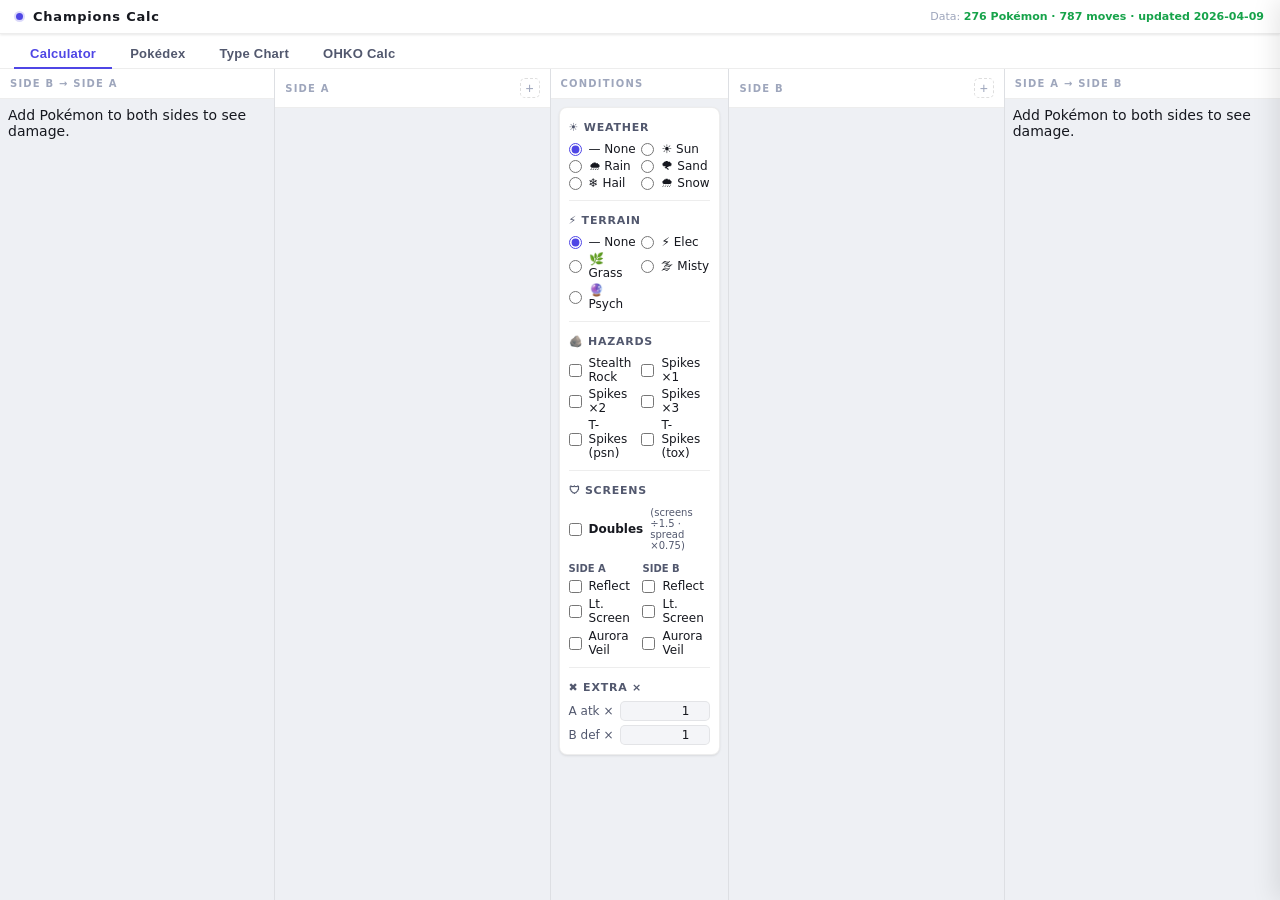
==== commit ceaeebdf: "Cleaning" ====
--- a/app.html
+++ b/app.html
@@ -25,7 +25,7 @@
 #data-status span{color:#16a34a;font-weight:600}
 
 /* ── main grid ── */
-#main{display:grid;grid-template-columns:minmax(240px,1.2fr) minmax(220px,1fr) minmax(160px,0.7fr) minmax(220px,1fr) minmax(240px,1.2fr);flex:1;overflow-x:auto;overflow-y:auto;min-height:0;min-width:0;align-items:start;width:100%}
+#main{display:grid;grid-template-columns:minmax(220px,1fr) minmax(220px,1fr) minmax(150px,0.65fr) minmax(220px,1fr) minmax(220px,1fr);flex:1;overflow-x:auto;overflow-y:auto;min-height:0;min-width:0;align-items:start;width:100%}
 .col{display:flex;flex-direction:column;border-right:1px solid var(--border);min-height:100%}
 .col:last-child{border-right:none}
 .col-body{padding:8px;display:flex;flex-direction:column;gap:7px}
@@ -999,19 +999,21 @@
   if (n.drop === statName) return 0.9;
   return 1;
 }
+function stageMult(s) { return s >= 0 ? (1 + Math.min(s,6)*0.5) : 1/(1 + Math.min(Math.abs(s),6)*0.5); }
 function getStatMults(panel) {
-  const statBoosts = [1,1.5,2,2.5,3,3.5,4,0.25,0.28,0.33,0.4,0.5,0.67];
-  const atkStage = parseInt(panel.atkStage)||0;
-  const defStage = parseInt(panel.defStage)||0;
   return {
-    atk: atkStage >= 0 ? (1 + atkStage*0.5) : 1/(1 + Math.abs(atkStage)*0.5),
-    def: defStage >= 0 ? (1 + defStage*0.5) : 1/(1 + Math.abs(defStage)*0.5),
+    atk:   stageMult(parseInt(panel.atkStage)||0),
+    spa:   stageMult(parseInt(panel.spaStage)||0),
+    def:   stageMult(parseInt(panel.defStage)||0),
+    spd:   stageMult(parseInt(panel.spdStage)||0),
+    spe:   stageMult(parseInt(panel.speStage)||0),
   };
 }
 
 // ─────────────────────────────────────────────────────────
 // DAMAGE FORMULA (Gen IX)
 // ─────────────────────────────────────────────────────────
+const SPREAD_MOVES = new Set(['earthquake','discharge','surf','muddy-water','magnitude','rock-slide','heat-wave','blizzard','hyper-voice','dazzling-gleam','glacial-lance','breaking-swipe','dragon-energy','eruption','water-spout','explosion','self-destruct','lava-plume','sludge-wave','petal-blizzard','boomburst','alluring-voice','mystical-fire','icy-wind','electroweb','bulldoze','thousand-arrows','synchronoise','swift','torch-song','razor-wind']);
 function calcDamage(atker, defer, moveKey) {
   const atkPoke = DB.pokemon[atker.poke];
   const defPoke = DB.pokemon[defer.poke];
@@ -1123,8 +1125,8 @@
   // Stage boosts
   const stageMults = getStatMults(atker);
   const defStageMults = getStatMults(defer);
-  A = Math.floor(A * stageMults.atk);
-  D = Math.floor(D * defStageMults.def);
+  A = Math.floor(A * (isPhys ? stageMults.atk : stageMults.spa));
+  D = Math.floor(D * (isPhys ? defStageMults.def : defStageMults.spd));
 
   // Items on A
   if (isPhys  && atker.item === 'choice-band')  A = Math.floor(A * 1.5);
@@ -1156,7 +1158,7 @@
     let foulA = calcStat(defAtkBase, defAtkEV, 31, LEVEL, defAtkNat);
     // Apply defender's Atk stage
     const defAtkStage = parseInt(defer.atkStage) || 0;
-    foulA = Math.floor(foulA * (defAtkStage >= 0 ? (1 + defAtkStage * 0.5) : 1 / (1 + Math.abs(defAtkStage) * 0.5)));
+    foulA = Math.floor(foulA * stageMult(defAtkStage));
     // Apply attacker's item boosts that boost attack
     if (atker.item === 'choice-band') foulA = Math.floor(foulA * 1.5);
     if (atker.item === 'life-orb')    foulA = Math.floor(foulA * 1.3);
@@ -1170,7 +1172,7 @@
     const atkDefNat  = getNatureMult(atker.nature, 'defense');
     let bodyA = calcStat(atkDefBase, atkDefEV, 31, LEVEL, atkDefNat);
     const atkDefStage = parseInt(atker.defStage) || 0;
-    bodyA = Math.floor(bodyA * (atkDefStage >= 0 ? (1 + atkDefStage * 0.5) : 1 / (1 + Math.abs(atkDefStage) * 0.5)));
+    bodyA = Math.floor(bodyA * stageMult(atkDefStage));
     if (atker.item === 'choice-band') bodyA = Math.floor(bodyA * 1.5);
     if (atker.item === 'life-orb')    bodyA = Math.floor(bodyA * 1.3);
     A = bodyA;
@@ -1319,12 +1321,15 @@
   // Combined defender ability multiplier
   const defAbilMult = thickFatMult * heatproofMult * drySkinMult * multiscaleMult * iceScalesMult * purifyingSaltMult;
 
+  // ── Doubles spread move modifier (×0.75) ──
+  const spreadMult = (conds.doubles && SPREAD_MOVES.has(move.name)) ? 0.75 : 1;
+
   // ── Base damage ──
   const base = Math.floor(Math.floor((Math.floor(2*LEVEL/5+2) * power * A / D) / 50) + 2);
   const preMult = base * weather * terrain;
 
-  const min = Math.floor(Math.floor(Math.floor(preMult * 85/100) * stab * typeEff * filterMult * expertMult * tintedLensMult * neuroforceMult * typeItemMult) * defAbilMult * berryMult * supremeMult * rivalryMult * screenFactor * manualMult);
-  const max = Math.floor(Math.floor(Math.floor(preMult * 100/100) * stab * typeEff * filterMult * expertMult * tintedLensMult * neuroforceMult * typeItemMult) * defAbilMult * berryMult * supremeMult * rivalryMult * screenFactor * manualMult);
+  const min = Math.floor(Math.floor(Math.floor(Math.floor(preMult * 85/100) * stab * typeEff * filterMult * expertMult * tintedLensMult * neuroforceMult * typeItemMult) * defAbilMult * berryMult * supremeMult * rivalryMult * screenFactor * manualMult) * spreadMult);
+  const max = Math.floor(Math.floor(Math.floor(Math.floor(preMult * 100/100) * stab * typeEff * filterMult * expertMult * tintedLensMult * neuroforceMult * typeItemMult) * defAbilMult * berryMult * supremeMult * rivalryMult * screenFactor * manualMult) * spreadMult);
   const avg = Math.floor((min+max)/2);
 
   return { min, max, avg, typeEff, defHP, stab, A, D, power, berryMult };
@@ -1875,12 +1880,18 @@
       const natColor = natMult > 1 ? '#dc2626' : natMult < 1 ? '#2563eb' : 'var(--text2)';
       let calcedVal = isHP ? calcHP(base, ev) : calcStat(base, ev, 31, 50, natMult);
 
+      // Stat stage multiplier for display
+      const stageKey = { attack:'atkStage', 'special-attack':'spaStage', defense:'defStage', 'special-defense':'spdStage', speed:'speStage' }[key];
+      const stageVal = stageKey ? (parseInt(panel?.[stageKey])||0) : 0;
+      const stageMul = stageMult(stageVal);
+      const stageColor = stageVal > 0 ? '#16a34a' : stageVal < 0 ? '#dc2626' : null;
+      const stageNote = stageVal !== 0 ? ` ${stageVal > 0 ? '+' : ''}${stageVal}` : '';
+
       // Ability + condition multipliers on displayed stat
       let abilMult = 1;
       let note = '';
 
       if (!isHP) {
-        // ── Speed ──
         if (key === 'speed') {
           if (ab === 'swift-swim'   && weather === 'rain')     { abilMult = 2; note = '💧×2'; }
           if (ab === 'chlorophyll'  && weather === 'sun')      { abilMult = 2; note = '☀×2'; }
@@ -1918,17 +1929,18 @@
         }
       }
 
-      const displayVal = abilMult !== 1 ? Math.floor(calcedVal * abilMult) : calcedVal;
+      const displayVal = isHP ? calcedVal : Math.floor(calcedVal * abilMult * (isHP ? 1 : stageMul));
+      const finalColor = note ? (abilMult > 1 ? '#16a34a' : abilMult < 1 ? '#dc2626' : '#f59e0b') : stageVal !== 0 ? stageColor : natColor;
+      const bold = natMult !== 1 || note || stageVal !== 0 ? '700' : '400';
+      const displayNote = note + stageNote;
       const barW = Math.min(100, base/255*100).toFixed(1);
       const row = document.createElement('div');
       row.className = 'stat-row';
-      const calcColor = note ? (abilMult > 1 ? '#16a34a' : abilMult < 1 ? '#dc2626' : '#f59e0b') : natColor;
-      const bold = natMult !== 1 || note ? '700' : '400';
       row.innerHTML = `
         <span class="stat-name">${label}</span>
         <div class="stat-bar-bg"><div class="stat-bar" style="width:${barW}%;background:${color}"></div></div>
         <span class="stat-val" style="color:${color}">${base}</span>
-        <span class="stat-calc" style="color:${calcColor};font-weight:${bold}">${displayVal}${note ? ` <span style="font-size:9px;opacity:.8">${note}</span>` : ''}</span>`;
+        <span class="stat-calc" style="color:${finalColor};font-weight:${bold}">${displayVal}${displayNote ? ` <span style="font-size:9px;opacity:.8">${displayNote}</span>` : ''}</span>`;
       container.appendChild(row);
     });
   }
@@ -2235,7 +2247,7 @@
 function buildAtkPanel(id) {
   const color = COLORS[(id-1) % COLORS.length];
   const panel = { id, poke:'', move:'', item:'none', nature:'Hardy', ability:'',
-    evAtk:0, evSpAtk:0, evSpe:0, evHP:0, evDef:0, evSpDef:0, atkStage:0, color,
+    evAtk:0, evSpAtk:0, evSpe:0, evHP:0, evDef:0, evSpDef:0, atkStage:0, spaStage:0, defStage:0, spdStage:0, speStage:0, color,
     faintedAllies:0, gender:'none' };
   atkPanels.push(panel);
 
@@ -2291,11 +2303,12 @@
       </div>
 
       <div class="divider"></div>
-      <label class="lbl">Stat Stage</label>
-      <div class="stage-row">
-        <label>Atk/SpA</label>
-        <select id="atkstage-${id}">${stageOptions()}</select>
-      </div>
+      <label class="lbl">Stat Stages</label>
+      <div class="stage-row"><label>Atk</label><select id="atkstage-${id}">${stageOptions()}</select></div>
+      <div class="stage-row"><label>SpA</label><select id="spastage-${id}">${stageOptions()}</select></div>
+      <div class="stage-row"><label>Def</label><select id="defstage-atk-${id}">${stageOptions()}</select></div>
+      <div class="stage-row"><label>SpD</label><select id="spdstage-atk-${id}">${stageOptions()}</select></div>
+      <div class="stage-row"><label>Spe</label><select id="spestage-atk-${id}">${stageOptions()}</select></div>
       <div class="divider"></div>
       <label class="lbl">Status</label>
       <select id="status-atk-${id}" style="width:100%;background:var(--bg3);border:1px solid var(--border);color:var(--text);padding:4px 7px;border-radius:5px;font-size:13px;outline:none;font-family:var(--font)">
@@ -2325,7 +2338,11 @@
     recalc();
   });
   document.getElementById(`item-atk-${id}`).addEventListener('change', e => { panel.item = e.target.value; recalc(); });
-  document.getElementById(`atkstage-${id}`).addEventListener('change', e => { panel.atkStage = parseInt(e.target.value)||0; recalc(); });
+  document.getElementById(`atkstage-${id}`).addEventListener('change', e => { panel.atkStage = parseInt(e.target.value)||0; const c = document.getElementById(`stats-atk-${id}`); if(c&&c._refresh)c._refresh(); recalc(); });
+  document.getElementById(`spastage-${id}`).addEventListener('change', e => { panel.spaStage = parseInt(e.target.value)||0; const c = document.getElementById(`stats-atk-${id}`); if(c&&c._refresh)c._refresh(); recalc(); });
+  document.getElementById(`defstage-atk-${id}`).addEventListener('change', e => { panel.defStage = parseInt(e.target.value)||0; const c = document.getElementById(`stats-atk-${id}`); if(c&&c._refresh)c._refresh(); recalc(); });
+  document.getElementById(`spdstage-atk-${id}`).addEventListener('change', e => { panel.spdStage = parseInt(e.target.value)||0; const c = document.getElementById(`stats-atk-${id}`); if(c&&c._refresh)c._refresh(); recalc(); });
+  document.getElementById(`spestage-atk-${id}`).addEventListener('change', e => { panel.speStage = parseInt(e.target.value)||0; const c = document.getElementById(`stats-atk-${id}`); if(c&&c._refresh)c._refresh(); recalc(); });
   document.getElementById(`status-atk-${id}`).addEventListener('change', e => { panel.status = e.target.value; recalc(); });
 
   bindEvSlider(id,'hp',  'atk', panel, 'evHP');
@@ -2338,7 +2355,7 @@
 
 function buildDefPanel(id) {
   const panel = { id, poke:'', item:'none', nature:'Hardy', ability:'', moves:[],
-    evHP:0, evAtk:0, evDef:0, evSpAtk:0, evSpDef:0, evSpe:0, defStage:0, atkStage:0 };
+    evHP:0, evAtk:0, evDef:0, evSpAtk:0, evSpDef:0, evSpe:0, defStage:0, spdStage:0, atkStage:0, spaStage:0, speStage:0 };
   defPanels.push(panel);
 
   const div = document.createElement('div');
@@ -2371,6 +2388,7 @@
       </div>
       <label class="lbl">Moves</label>
       <div id="move-picker-${id}"></div>
+      <div class="divider"></div>
       <label class="lbl">Held Item</label>
       <select id="item-def-${id}">
         ${buildItemOptions()}
@@ -2392,15 +2410,13 @@
       </div>
 
       <div class="divider"></div>
-      <label class="lbl">Stat Stage</label>
-      <div class="stage-row">
-        <label>Atk/SpA</label>
-        <select id="atkstage-def-${id}">${stageOptions()}</select>
-      </div>
-      <div class="stage-row">
-        <label>Def/SpD</label>
-        <select id="defstage-${id}">${stageOptions()}</select>
-      </div>
+      <label class="lbl">Stat Stages</label>
+      <div class="stage-row"><label>Atk</label><select id="atkstage-def-${id}">${stageOptions()}</select></div>
+      <div class="stage-row"><label>SpA</label><select id="spastage-def-${id}">${stageOptions()}</select></div>
+      <div class="stage-row"><label>Def</label><select id="defstage-${id}">${stageOptions()}</select></div>
+      <div class="stage-row"><label>SpD</label><select id="spdstage-def-${id}">${stageOptions()}</select></div>
+      <div class="stage-row"><label>Spe</label><select id="spestage-def-${id}">${stageOptions()}</select></div>
+      <div class="stage-row"><label>Spe</label><select id="spestage-def-${id}">${stageOptions()}</select></div>
       <div class="divider"></div>
       <label class="lbl">Status</label>
       <select id="status-def-${id}" style="width:100%;background:var(--bg3);border:1px solid var(--border);color:var(--text);padding:4px 7px;border-radius:5px;font-size:13px;outline:none;font-family:var(--font)">
@@ -2429,8 +2445,12 @@
     recalc();
   });
   document.getElementById(`item-def-${id}`).addEventListener('change', e => { panel.item = e.target.value; recalc(); });
-  document.getElementById(`defstage-${id}`).addEventListener('change', e => { panel.defStage = parseInt(e.target.value)||0; recalc(); });
-  document.getElementById(`atkstage-def-${id}`).addEventListener('change', e => { panel.atkStage = parseInt(e.target.value)||0; recalc(); });
+  document.getElementById(`atkstage-def-${id}`).addEventListener('change', e => { panel.atkStage = parseInt(e.target.value)||0; const c = document.getElementById(`stats-def-${id}`); if(c&&c._refresh)c._refresh(); recalc(); });
+  document.getElementById(`spastage-def-${id}`).addEventListener('change', e => { panel.spaStage = parseInt(e.target.value)||0; const c = document.getElementById(`stats-def-${id}`); if(c&&c._refresh)c._refresh(); recalc(); });
+  document.getElementById(`defstage-${id}`).addEventListener('change', e => { panel.defStage = parseInt(e.target.value)||0; const c = document.getElementById(`stats-def-${id}`); if(c&&c._refresh)c._refresh(); recalc(); });
+  document.getElementById(`spdstage-def-${id}`).addEventListener('change', e => { panel.spdStage = parseInt(e.target.value)||0; const c = document.getElementById(`stats-def-${id}`); if(c&&c._refresh)c._refresh(); recalc(); });
+  document.getElementById(`spestage-def-${id}`).addEventListener('change', e => { panel.speStage = parseInt(e.target.value)||0; const c = document.getElementById(`stats-def-${id}`); if(c&&c._refresh)c._refresh(); recalc(); });
+  document.getElementById(`spestage-def-${id}`).addEventListener('change', e => { panel.speStage = parseInt(e.target.value)||0; const c = document.getElementById(`stats-def-${id}`); if(c&&c._refresh)c._refresh(); recalc(); });
   document.getElementById(`status-def-${id}`).addEventListener('change', e => { panel.status = e.target.value; recalc(); });
 
   bindEvSlider(id,'hp',  'def', panel, 'evHP');
@@ -2497,7 +2517,7 @@
         <span class="cond-section">🛡 Screens</span>
         <label class="cond-item" style="font-size:12px;margin-bottom:2px">
           <input type="checkbox" id="cond-doubles">
-          <b>Doubles</b> <span style="font-size:10px;color:var(--text2)">(÷1.5 vs ÷2)</span>
+          <b>Doubles</b> <span style="font-size:10px;color:var(--text2)">(screens ÷1.5 · spread ×0.75)</span>
         </label>
         <div style="display:grid;grid-template-columns:1fr 1fr;gap:2px 6px">
           <div style="font-size:10px;font-weight:700;color:var(--text2);padding:2px 0">SIDE A</div>
@@ -3458,7 +3478,8 @@
       const seBerryMult = (defSeBerry && typeEff > 1) ? 0.5 : 1;
 
       // Actual max-roll damage
-      const dmg = Math.floor(Math.floor(Math.floor(22 * A * move.power / D) / 50 + 2) * stabMult * typeEff * moveItemMult * moveWeatherMult * seBerryMult * abilPowMult);
+      const spreadMult = (pwTarget.doubles && SPREAD_MOVES.has(move.name)) ? 0.75 : 1;
+      const dmg = Math.floor(Math.floor(Math.floor(22 * A * move.power / D) / 50 + 2) * stabMult * typeEff * moveItemMult * moveWeatherMult * seBerryMult * abilPowMult * spreadMult);
       if (dmg < defHP) continue;
 
       matchingMoves.push({ move, typeEff });
